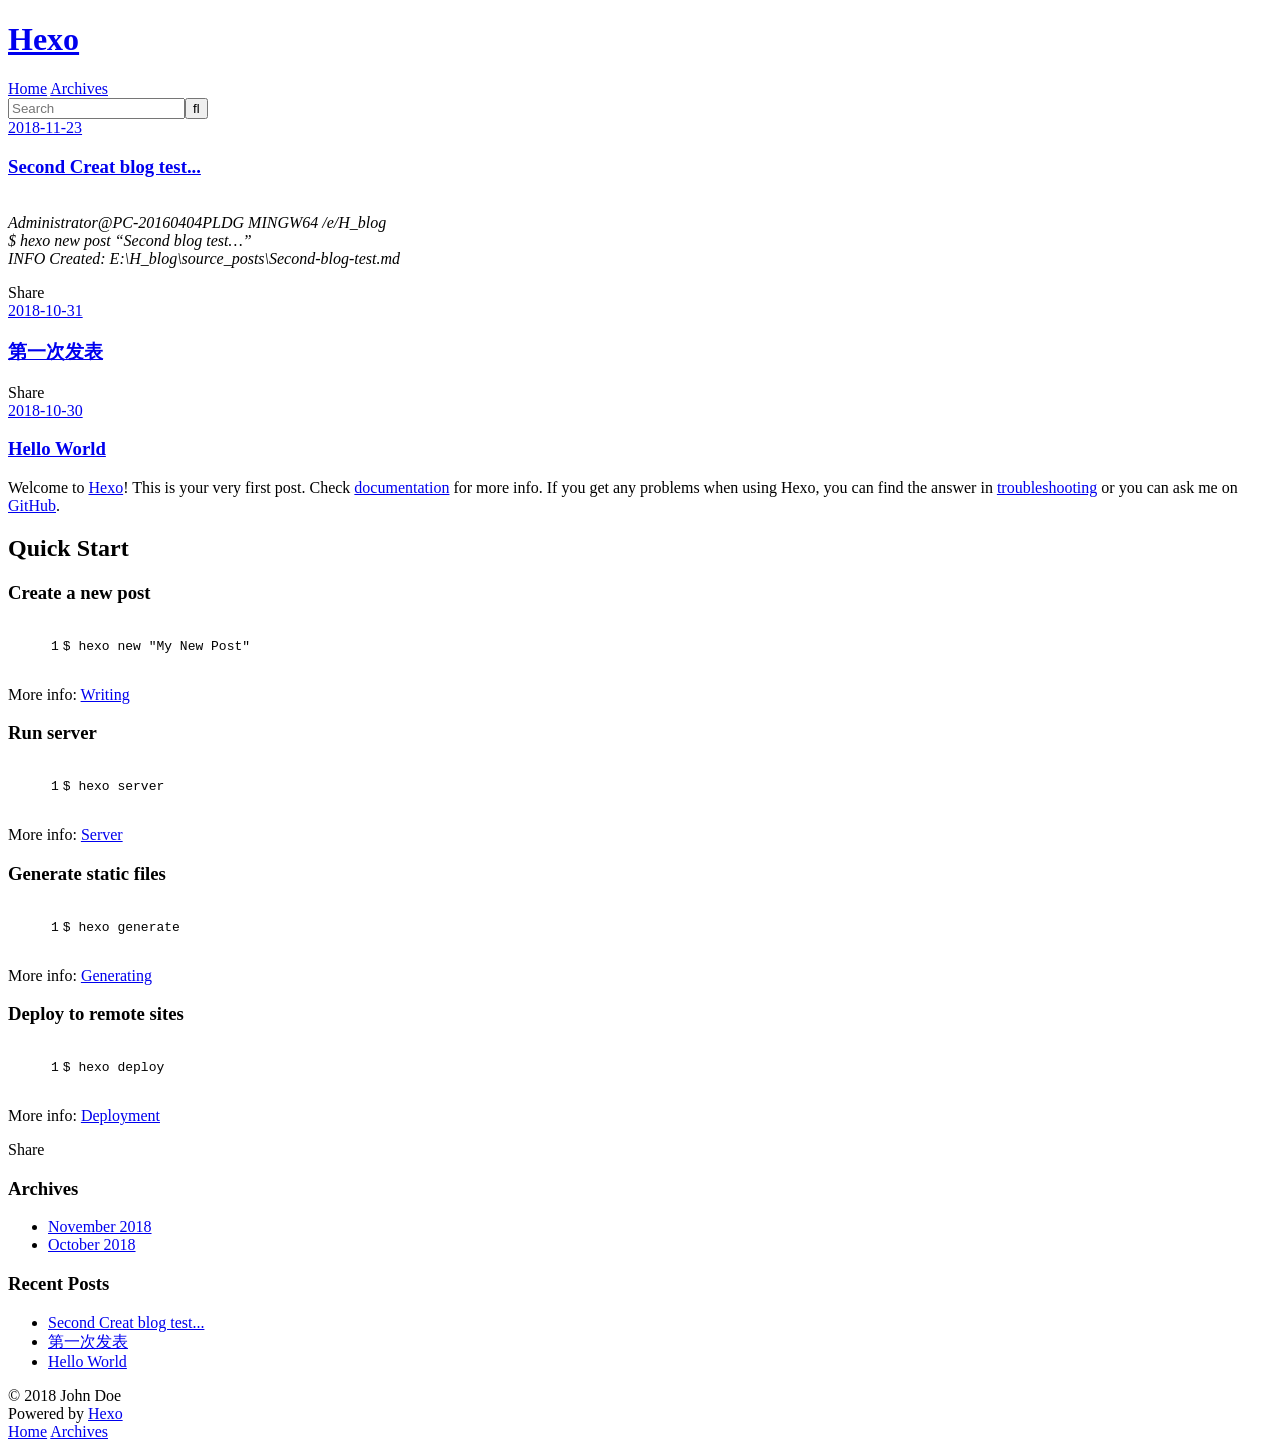
==== index.html @ 6c9b2667 "Site updated: 2018-11-23 15:15:19" ====
<!DOCTYPE html>
<html>
<head><meta name="generator" content="Hexo 3.8.0">
  <meta charset="utf-8">
  

  
  <title>Hexo</title>
  <meta name="viewport" content="width=device-width, initial-scale=1, maximum-scale=1">
  <meta property="og:type" content="website">
<meta property="og:title" content="Hexo">
<meta property="og:url" content="http://yoursite.com/index.html">
<meta property="og:site_name" content="Hexo">
<meta property="og:locale" content="default">
<meta name="twitter:card" content="summary">
<meta name="twitter:title" content="Hexo">
  
    <link rel="alternate" href="/atom.xml" title="Hexo" type="application/atom+xml">
  
  
    <link rel="icon" href="/favicon.png">
  
  
    <link href="//fonts.googleapis.com/css?family=Source+Code+Pro" rel="stylesheet" type="text/css">
  
  <link rel="stylesheet" href="/css/style.css">
</head>
</html>
<body>
  <div id="container">
    <div id="wrap">
      <header id="header">
  <div id="banner"></div>
  <div id="header-outer" class="outer">
    <div id="header-title" class="inner">
      <h1 id="logo-wrap">
        <a href="/" id="logo">Hexo</a>
      </h1>
      
    </div>
    <div id="header-inner" class="inner">
      <nav id="main-nav">
        <a id="main-nav-toggle" class="nav-icon"></a>
        
          <a class="main-nav-link" href="/">Home</a>
        
          <a class="main-nav-link" href="/archives">Archives</a>
        
      </nav>
      <nav id="sub-nav">
        
          <a id="nav-rss-link" class="nav-icon" href="/atom.xml" title="RSS Feed"></a>
        
        <a id="nav-search-btn" class="nav-icon" title="Search"></a>
      </nav>
      <div id="search-form-wrap">
        <form action="//google.com/search" method="get" accept-charset="UTF-8" class="search-form"><input type="search" name="q" class="search-form-input" placeholder="Search"><button type="submit" class="search-form-submit">&#xF002;</button><input type="hidden" name="sitesearch" value="http://yoursite.com"></form>
      </div>
    </div>
  </div>
</header>
      <div class="outer">
        <section id="main">
  
    <article id="post-Second-blog-test" class="article article-type-post" itemscope="" itemprop="blogPost">
  <div class="article-meta">
    <a href="/2018/11/23/Second-blog-test/" class="article-date">
  <time datetime="2018-11-23T06:58:13.000Z" itemprop="datePublished">2018-11-23</time>
</a>
    
  </div>
  <div class="article-inner">
    
    
      <header class="article-header">
        
  
    <h1 itemprop="name">
      <a class="article-title" href="/2018/11/23/Second-blog-test/">Second Creat blog test...</a>
    </h1>
  

      </header>
    
    <div class="article-entry" itemprop="articleBody">
      
        <p><em><br>Administrator@PC-20160404PLDG MINGW64 /e/H_blog<br>$ hexo new post “Second blog test…”<br>INFO  Created: E:\H_blog\source_posts\Second-blog-test.md
</em></p>

      
    </div>
    <footer class="article-footer">
      <a data-url="http://yoursite.com/2018/11/23/Second-blog-test/" data-id="cjotoxxro00002kq3stjmo9bg" class="article-share-link">Share</a>
      
      
    </footer>
  </div>
  
</article>


  
    <article id="post-第一次发表" class="article article-type-post" itemscope="" itemprop="blogPost">
  <div class="article-meta">
    <a href="/2018/10/31/第一次发表/" class="article-date">
  <time datetime="2018-10-31T01:39:50.000Z" itemprop="datePublished">2018-10-31</time>
</a>
    
  </div>
  <div class="article-inner">
    
    
      <header class="article-header">
        
  
    <h1 itemprop="name">
      <a class="article-title" href="/2018/10/31/第一次发表/">第一次发表</a>
    </h1>
  

      </header>
    
    <div class="article-entry" itemprop="articleBody">
      
        
      
    </div>
    <footer class="article-footer">
      <a data-url="http://yoursite.com/2018/10/31/第一次发表/" data-id="cjotoxxsa00022kq3jmn174yc" class="article-share-link">Share</a>
      
      
    </footer>
  </div>
  
</article>


  
    <article id="post-hello-world" class="article article-type-post" itemscope="" itemprop="blogPost">
  <div class="article-meta">
    <a href="/2018/10/30/hello-world/" class="article-date">
  <time datetime="2018-10-30T05:15:51.154Z" itemprop="datePublished">2018-10-30</time>
</a>
    
  </div>
  <div class="article-inner">
    
    
      <header class="article-header">
        
  
    <h1 itemprop="name">
      <a class="article-title" href="/2018/10/30/hello-world/">Hello World</a>
    </h1>
  

      </header>
    
    <div class="article-entry" itemprop="articleBody">
      
        <p>Welcome to <a href="https://hexo.io/" target="_blank" rel="noopener">Hexo</a>! This is your very first post. Check <a href="https://hexo.io/docs/" target="_blank" rel="noopener">documentation</a> for more info. If you get any problems when using Hexo, you can find the answer in <a href="https://hexo.io/docs/troubleshooting.html" target="_blank" rel="noopener">troubleshooting</a> or you can ask me on <a href="https://github.com/hexojs/hexo/issues" target="_blank" rel="noopener">GitHub</a>.</p>
<h2 id="Quick-Start"><a href="#Quick-Start" class="headerlink" title="Quick Start"></a>Quick Start</h2><h3 id="Create-a-new-post"><a href="#Create-a-new-post" class="headerlink" title="Create a new post"></a>Create a new post</h3><figure class="highlight bash"><table><tr><td class="gutter"><pre><span class="line">1</span><br></pre></td><td class="code"><pre><span class="line">$ hexo new <span class="string">"My New Post"</span></span><br></pre></td></tr></table></figure>
<p>More info: <a href="https://hexo.io/docs/writing.html" target="_blank" rel="noopener">Writing</a></p>
<h3 id="Run-server"><a href="#Run-server" class="headerlink" title="Run server"></a>Run server</h3><figure class="highlight bash"><table><tr><td class="gutter"><pre><span class="line">1</span><br></pre></td><td class="code"><pre><span class="line">$ hexo server</span><br></pre></td></tr></table></figure>
<p>More info: <a href="https://hexo.io/docs/server.html" target="_blank" rel="noopener">Server</a></p>
<h3 id="Generate-static-files"><a href="#Generate-static-files" class="headerlink" title="Generate static files"></a>Generate static files</h3><figure class="highlight bash"><table><tr><td class="gutter"><pre><span class="line">1</span><br></pre></td><td class="code"><pre><span class="line">$ hexo generate</span><br></pre></td></tr></table></figure>
<p>More info: <a href="https://hexo.io/docs/generating.html" target="_blank" rel="noopener">Generating</a></p>
<h3 id="Deploy-to-remote-sites"><a href="#Deploy-to-remote-sites" class="headerlink" title="Deploy to remote sites"></a>Deploy to remote sites</h3><figure class="highlight bash"><table><tr><td class="gutter"><pre><span class="line">1</span><br></pre></td><td class="code"><pre><span class="line">$ hexo deploy</span><br></pre></td></tr></table></figure>
<p>More info: <a href="https://hexo.io/docs/deployment.html" target="_blank" rel="noopener">Deployment</a></p>

      
    </div>
    <footer class="article-footer">
      <a data-url="http://yoursite.com/2018/10/30/hello-world/" data-id="cjotoxxs300012kq3l5m2m7n5" class="article-share-link">Share</a>
      
      
    </footer>
  </div>
  
</article>


  


</section>
        
          <aside id="sidebar">
  
    

  
    

  
    
  
    
  <div class="widget-wrap">
    <h3 class="widget-title">Archives</h3>
    <div class="widget">
      <ul class="archive-list"><li class="archive-list-item"><a class="archive-list-link" href="/archives/2018/11/">November 2018</a></li><li class="archive-list-item"><a class="archive-list-link" href="/archives/2018/10/">October 2018</a></li></ul>
    </div>
  </div>


  
    
  <div class="widget-wrap">
    <h3 class="widget-title">Recent Posts</h3>
    <div class="widget">
      <ul>
        
          <li>
            <a href="/2018/11/23/Second-blog-test/">Second Creat blog test...</a>
          </li>
        
          <li>
            <a href="/2018/10/31/第一次发表/">第一次发表</a>
          </li>
        
          <li>
            <a href="/2018/10/30/hello-world/">Hello World</a>
          </li>
        
      </ul>
    </div>
  </div>

  
</aside>
        
      </div>
      <footer id="footer">
  
  <div class="outer">
    <div id="footer-info" class="inner">
      &copy; 2018 John Doe<br>
      Powered by <a href="http://hexo.io/" target="_blank">Hexo</a>
    </div>
  </div>
</footer>
    </div>
    <nav id="mobile-nav">
  
    <a href="/" class="mobile-nav-link">Home</a>
  
    <a href="/archives" class="mobile-nav-link">Archives</a>
  
</nav>
    

<script src="//ajax.googleapis.com/ajax/libs/jquery/2.0.3/jquery.min.js"></script>


  <link rel="stylesheet" href="/fancybox/jquery.fancybox.css">
  <script src="/fancybox/jquery.fancybox.pack.js"></script>


<script src="/js/script.js"></script>



  </div>
</body>
</html>
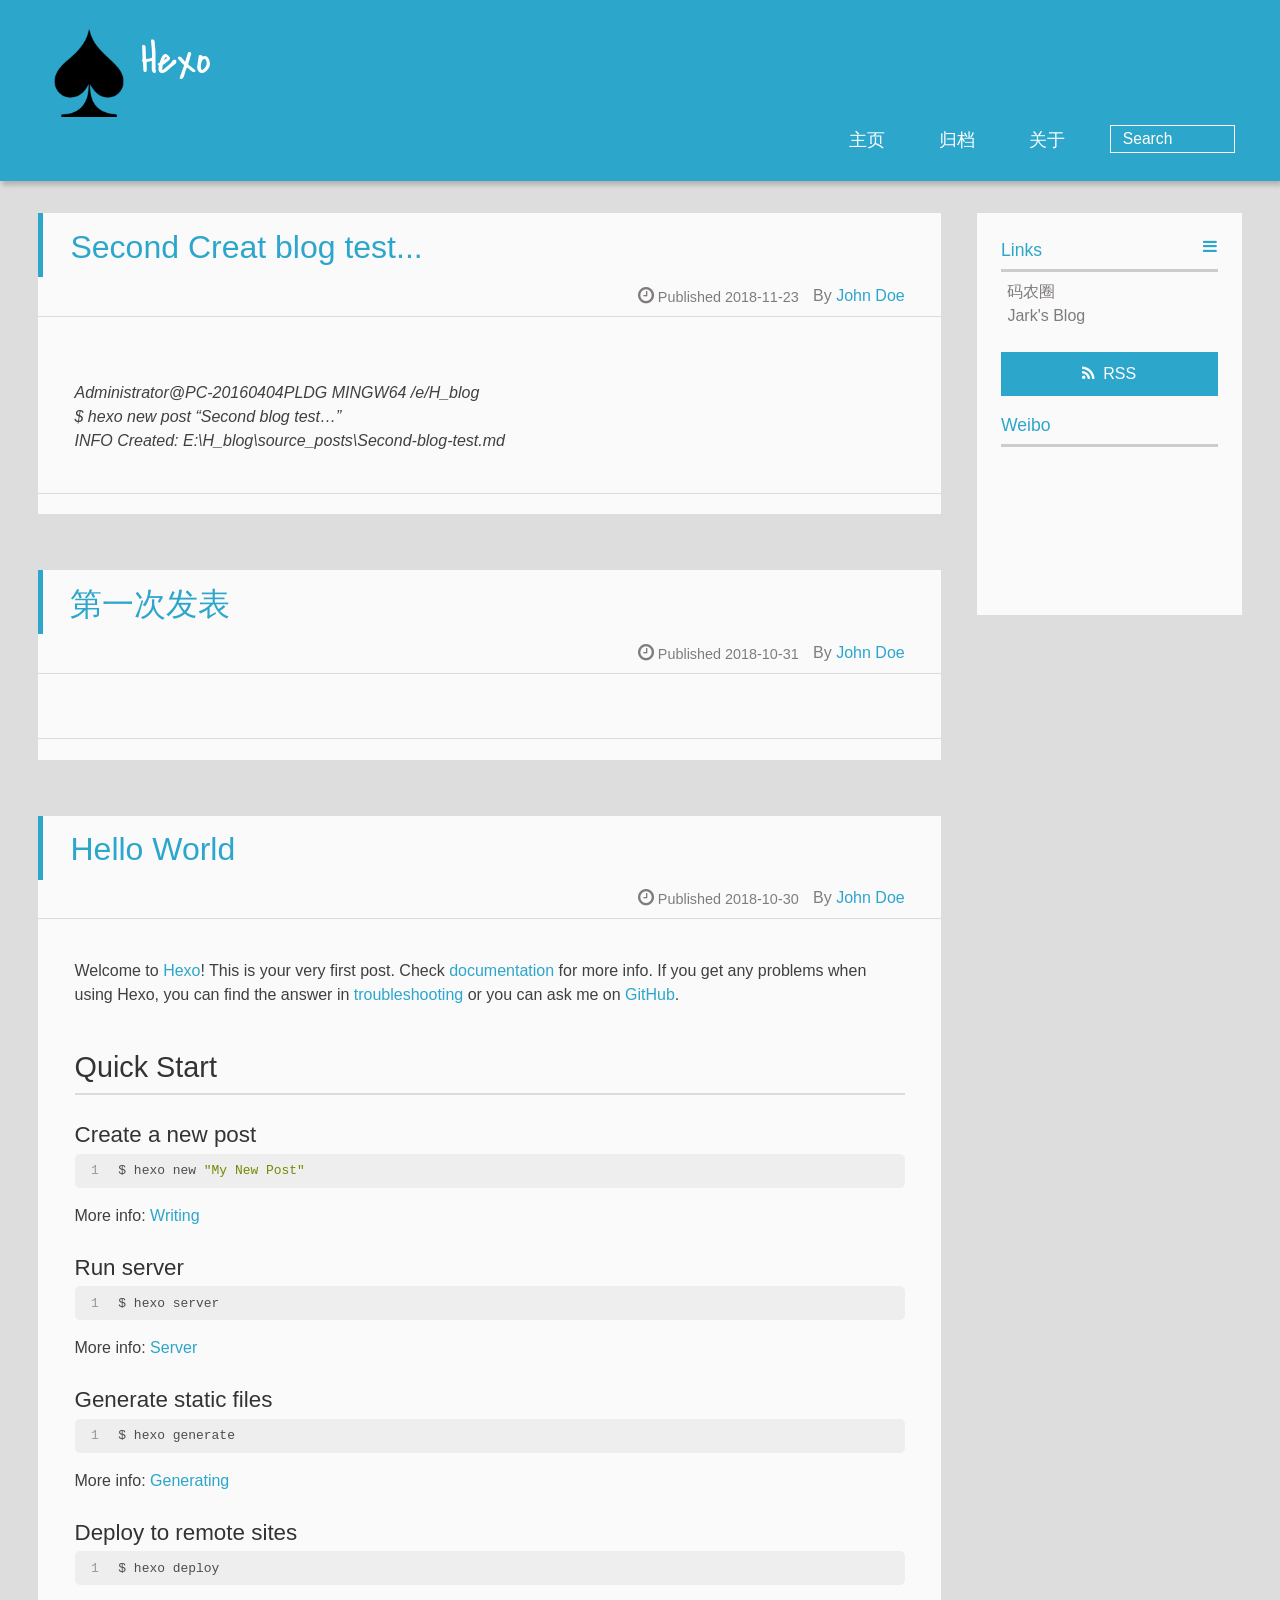
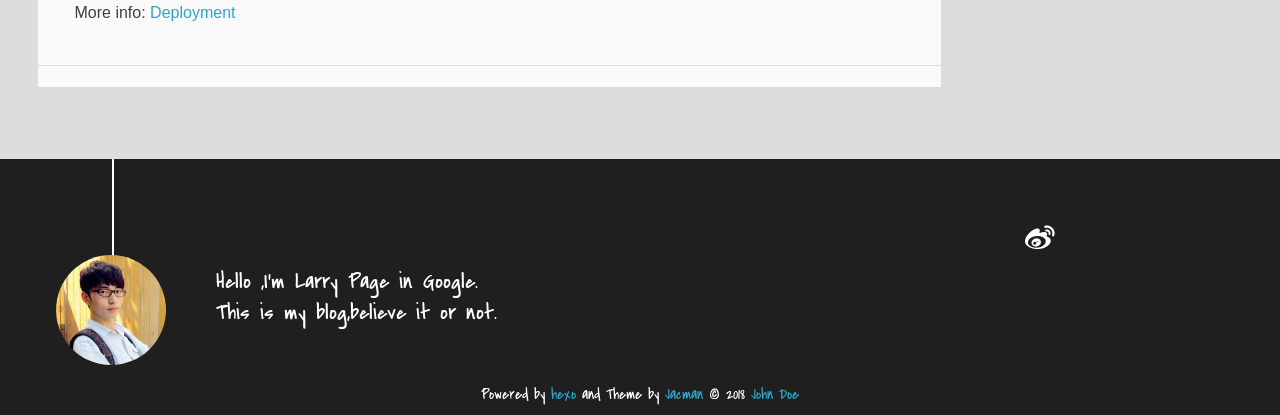
==== commit 6275390f: "Site updated: 2018-11-23 16:14:41" ====
--- a/index.html
+++ b/index.html
@@ -1,163 +1,197 @@
-<!DOCTYPE html>
+
+ <!DOCTYPE HTML>
 <html>
 <head><meta name="generator" content="Hexo 3.8.0">
-  <meta charset="utf-8">
-  
-
-  
-  <title>Hexo</title>
-  <meta name="viewport" content="width=device-width, initial-scale=1, maximum-scale=1">
-  <meta property="og:type" content="website">
+  <meta charset="UTF-8">
+  
+    <title>Hexo</title>
+    <meta name="viewport" content="width=device-width, initial-scale=1,user-scalable=no">
+    
+    <meta name="author" content="John Doe">
+    
+
+    
+    <meta property="og:type" content="website">
 <meta property="og:title" content="Hexo">
 <meta property="og:url" content="http://yoursite.com/index.html">
 <meta property="og:site_name" content="Hexo">
 <meta property="og:locale" content="default">
 <meta name="twitter:card" content="summary">
 <meta name="twitter:title" content="Hexo">
-  
-    <link rel="alternate" href="/atom.xml" title="Hexo" type="application/atom+xml">
-  
-  
-    <link rel="icon" href="/favicon.png">
-  
-  
-    <link href="//fonts.googleapis.com/css?family=Source+Code+Pro" rel="stylesheet" type="text/css">
-  
-  <link rel="stylesheet" href="/css/style.css">
+
+    
+    <link rel="alternative" href="/atom.xml" title="Hexo" type="application/atom+xml">
+    
+    
+    <link rel="icon" href="/img/favicon.ico">
+    
+    
+    <link rel="apple-touch-icon" href="/img/jacman.jpg">
+    <link rel="apple-touch-icon-precomposed" href="/img/jacman.jpg">
+    
+    <link rel="stylesheet" href="/css/style.css">
 </head>
 </html>
-<body>
-  <div id="container">
-    <div id="wrap">
-      <header id="header">
-  <div id="banner"></div>
-  <div id="header-outer" class="outer">
-    <div id="header-title" class="inner">
-      <h1 id="logo-wrap">
-        <a href="/" id="logo">Hexo</a>
-      </h1>
+  <body>
+    <header>
       
-    </div>
-    <div id="header-inner" class="inner">
-      <nav id="main-nav">
-        <a id="main-nav-toggle" class="nav-icon"></a>
-        
-          <a class="main-nav-link" href="/">Home</a>
-        
-          <a class="main-nav-link" href="/archives">Archives</a>
-        
-      </nav>
-      <nav id="sub-nav">
-        
-          <a id="nav-rss-link" class="nav-icon" href="/atom.xml" title="RSS Feed"></a>
-        
-        <a id="nav-search-btn" class="nav-icon" title="Search"></a>
-      </nav>
-      <div id="search-form-wrap">
-        <form action="//google.com/search" method="get" accept-charset="UTF-8" class="search-form"><input type="search" name="q" class="search-form-input" placeholder="Search"><button type="submit" class="search-form-submit">&#xF002;</button><input type="hidden" name="sitesearch" value="http://yoursite.com"></form>
-      </div>
-    </div>
-  </div>
+<div>
+		
+			<div id="imglogo">
+				<a href="/"><img src="/img/logo.png" alt="Hexo" title="Hexo"></a>
+			</div>
+			
+			<div id="textlogo">
+				<h1 class="site-name"><a href="/" title="Hexo">Hexo</a></h1>
+				<h2 class="blog-motto"></h2>
+			</div>
+			<div class="navbar"><a class="navbutton navmobile" href="#" title="Menu">
+			</a></div>
+			<nav class="animated">
+				<ul>
+					<ul>
+					 
+						<li><a href="/">主页</a></li>
+					
+						<li><a href="/archives">归档</a></li>
+					
+						<li><a href="/about">关于</a></li>
+					
+					<li>
+ 					
+					<form class="search" action="//google.com/search" method="get" accept-charset="utf-8">
+						<label>Search</label>
+						<input type="search" id="search" name="q" autocomplete="off" maxlength="20" placeholder="Search">
+						<input type="hidden" name="q" value="site:yoursite.com">
+					</form>
+					
+					</li>
+				</ul>
+			</ul></nav>			
+</div>
+    </header>
+    <div id="container">
+      <div id="main">
+
+   
+    
+    <article class="post-expand post" itemprop="articleBody"> 
+        <header class="article-info clearfix">
+  <h1 itemprop="name">
+    
+      <a href="/2018/11/23/Second-blog-test/" title="Second Creat blog test..." itemprop="url">Second Creat blog test...</a>
+  </h1>
+  <p class="article-author">By
+       
+		<a href="/about" title="John Doe" target="_blank" itemprop="author">John Doe</a>
+		
+  </p><p class="article-time">
+    <time datetime="2018-11-23T06:58:13.000Z" itemprop="datePublished"> Published 2018-11-23</time>
+    
+  </p>
 </header>
-      <div class="outer">
-        <section id="main">
-  
-    <article id="post-Second-blog-test" class="article article-type-post" itemscope="" itemprop="blogPost">
-  <div class="article-meta">
-    <a href="/2018/11/23/Second-blog-test/" class="article-date">
-  <time datetime="2018-11-23T06:58:13.000Z" itemprop="datePublished">2018-11-23</time>
-</a>
-    
-  </div>
-  <div class="article-inner">
-    
-    
-      <header class="article-header">
-        
-  
-    <h1 itemprop="name">
-      <a class="article-title" href="/2018/11/23/Second-blog-test/">Second Creat blog test...</a>
-    </h1>
-  
-
-      </header>
-    
-    <div class="article-entry" itemprop="articleBody">
-      
+    <div class="article-content">
+        
         <p><em><br>Administrator@PC-20160404PLDG MINGW64 /e/H_blog<br>$ hexo new post “Second blog test…”<br>INFO  Created: E:\H_blog\source_posts\Second-blog-test.md
 </em></p>
 
-      
+        
+        
+        <p class="article-more-link">
+          
+       </p>
     </div>
-    <footer class="article-footer">
-      <a data-url="http://yoursite.com/2018/11/23/Second-blog-test/" data-id="cjotoxxro00002kq3stjmo9bg" class="article-share-link">Share</a>
-      
-      
-    </footer>
-  </div>
-  
-</article>
-
-
-  
-    <article id="post-第一次发表" class="article article-type-post" itemscope="" itemprop="blogPost">
-  <div class="article-meta">
-    <a href="/2018/10/31/第一次发表/" class="article-date">
-  <time datetime="2018-10-31T01:39:50.000Z" itemprop="datePublished">2018-10-31</time>
-</a>
-    
-  </div>
-  <div class="article-inner">
-    
-    
-      <header class="article-header">
-        
-  
-    <h1 itemprop="name">
-      <a class="article-title" href="/2018/10/31/第一次发表/">第一次发表</a>
-    </h1>
-  
-
-      </header>
-    
-    <div class="article-entry" itemprop="articleBody">
-      
-        
-      
+    <footer class="article-footer clearfix">
+<div class="article-catetags">
+
+
+</div>
+
+
+
+
+<div class="comments-count">
+	
+</div>
+
+</footer>
+
+
+    </article>
+
+
+
+
+
+
+   
+    
+    <article class="post-expand post" itemprop="articleBody"> 
+        <header class="article-info clearfix">
+  <h1 itemprop="name">
+    
+      <a href="/2018/10/31/第一次发表/" title="第一次发表" itemprop="url">第一次发表</a>
+  </h1>
+  <p class="article-author">By
+       
+		<a href="/about" title="John Doe" target="_blank" itemprop="author">John Doe</a>
+		
+  </p><p class="article-time">
+    <time datetime="2018-10-31T01:39:50.000Z" itemprop="datePublished"> Published 2018-10-31</time>
+    
+  </p>
+</header>
+    <div class="article-content">
+        
+        
+        
+        
+        <p class="article-more-link">
+          
+       </p>
     </div>
-    <footer class="article-footer">
-      <a data-url="http://yoursite.com/2018/10/31/第一次发表/" data-id="cjotoxxsa00022kq3jmn174yc" class="article-share-link">Share</a>
-      
-      
-    </footer>
-  </div>
-  
-</article>
-
-
-  
-    <article id="post-hello-world" class="article article-type-post" itemscope="" itemprop="blogPost">
-  <div class="article-meta">
-    <a href="/2018/10/30/hello-world/" class="article-date">
-  <time datetime="2018-10-30T05:15:51.154Z" itemprop="datePublished">2018-10-30</time>
-</a>
-    
-  </div>
-  <div class="article-inner">
-    
-    
-      <header class="article-header">
-        
-  
-    <h1 itemprop="name">
-      <a class="article-title" href="/2018/10/30/hello-world/">Hello World</a>
-    </h1>
-  
-
-      </header>
-    
-    <div class="article-entry" itemprop="articleBody">
-      
+    <footer class="article-footer clearfix">
+<div class="article-catetags">
+
+
+</div>
+
+
+
+
+<div class="comments-count">
+	
+</div>
+
+</footer>
+
+
+    </article>
+
+
+
+
+
+
+   
+    
+    <article class="post-expand post" itemprop="articleBody"> 
+        <header class="article-info clearfix">
+  <h1 itemprop="name">
+    
+      <a href="/2018/10/30/hello-world/" title="Hello World" itemprop="url">Hello World</a>
+  </h1>
+  <p class="article-author">By
+       
+		<a href="/about" title="John Doe" target="_blank" itemprop="author">John Doe</a>
+		
+  </p><p class="article-time">
+    <time datetime="2018-10-30T05:15:51.154Z" itemprop="datePublished"> Published 2018-10-30</time>
+    
+  </p>
+</header>
+    <div class="article-content">
+        
         <p>Welcome to <a href="https://hexo.io/" target="_blank" rel="noopener">Hexo</a>! This is your very first post. Check <a href="https://hexo.io/docs/" target="_blank" rel="noopener">documentation</a> for more info. If you get any problems when using Hexo, you can find the answer in <a href="https://hexo.io/docs/troubleshooting.html" target="_blank" rel="noopener">troubleshooting</a> or you can ask me on <a href="https://github.com/hexojs/hexo/issues" target="_blank" rel="noopener">GitHub</a>.</p>
 <h2 id="Quick-Start"><a href="#Quick-Start" class="headerlink" title="Quick Start"></a>Quick Start</h2><h3 id="Create-a-new-post"><a href="#Create-a-new-post" class="headerlink" title="Create a new post"></a>Create a new post</h3><figure class="highlight bash"><table><tr><td class="gutter"><pre><span class="line">1</span><br></pre></td><td class="code"><pre><span class="line">$ hexo new <span class="string">"My New Post"</span></span><br></pre></td></tr></table></figure>
 <p>More info: <a href="https://hexo.io/docs/writing.html" target="_blank" rel="noopener">Writing</a></p>
@@ -168,99 +202,244 @@
 <h3 id="Deploy-to-remote-sites"><a href="#Deploy-to-remote-sites" class="headerlink" title="Deploy to remote sites"></a>Deploy to remote sites</h3><figure class="highlight bash"><table><tr><td class="gutter"><pre><span class="line">1</span><br></pre></td><td class="code"><pre><span class="line">$ hexo deploy</span><br></pre></td></tr></table></figure>
 <p>More info: <a href="https://hexo.io/docs/deployment.html" target="_blank" rel="noopener">Deployment</a></p>
 
-      
+        
+        
+        <p class="article-more-link">
+          
+       </p>
     </div>
-    <footer class="article-footer">
-      <a data-url="http://yoursite.com/2018/10/30/hello-world/" data-id="cjotoxxs300012kq3l5m2m7n5" class="article-share-link">Share</a>
-      
-      
-    </footer>
-  </div>
-  
-</article>
-
-
-  
-
-
-</section>
-        
-          <aside id="sidebar">
-  
-    
-
-  
-    
-
-  
-    
-  
-    
-  <div class="widget-wrap">
-    <h3 class="widget-title">Archives</h3>
-    <div class="widget">
-      <ul class="archive-list"><li class="archive-list-item"><a class="archive-list-link" href="/archives/2018/11/">November 2018</a></li><li class="archive-list-item"><a class="archive-list-link" href="/archives/2018/10/">October 2018</a></li></ul>
+    <footer class="article-footer clearfix">
+<div class="article-catetags">
+
+
+</div>
+
+
+
+
+<div class="comments-count">
+	
+</div>
+
+</footer>
+
+
+    </article>
+
+
+
+
+
+
+
+</div>
+      <div class="openaside"><a class="navbutton" href="#" title="Show Sidebar"></a></div>
+
+<div id="asidepart">
+<div class="closeaside"><a class="closebutton" href="#" title="Hide Sidebar"></a></div>
+<aside class="clearfix">
+
+  
+
+
+  
+
+  
+
+  <div class="linkslist">
+  <p class="asidetitle">Links</p>
+    <ul>
+        
+          <li>
+            
+            	<a href="https://coderq.com" target="_blank" title="一个面向程序员交流分享的新一代社区">码农圈</a>
+            
+          </li>
+        
+          <li>
+            
+            	<a href="http://wuchong.me" target="_blank" title="Jark&#39;s Blog">Jark&#39;s Blog</a>
+            
+          </li>
+        
+    </ul>
+</div>
+
+  
+
+
+  <div class="rsspart">
+	<a href="/atom.xml" target="_blank" title="rss">RSS</a>
+</div>
+
+  <div class="weiboshow">
+  <p class="asidetitle">Weibo</p>
+    <iframe width="100%" height="119" class="share_self" frameborder="0" scrolling="no" src="http://widget.weibo.com/weiboshow/index.php?language=&width=0&height=119&fansRow=2&ptype=1&speed=0&skin=9&isTitle=1&noborder=1&isWeibo=0&isFans=0&uid=&verifier=b3593ceb&dpc=1"></iframe>
+</div>
+
+
+</aside>
+</div>
     </div>
-  </div>
-
-
-  
-    
-  <div class="widget-wrap">
-    <h3 class="widget-title">Recent Posts</h3>
-    <div class="widget">
-      <ul>
-        
-          <li>
-            <a href="/2018/11/23/Second-blog-test/">Second Creat blog test...</a>
-          </li>
-        
-          <li>
-            <a href="/2018/10/31/第一次发表/">第一次发表</a>
-          </li>
-        
-          <li>
-            <a href="/2018/10/30/hello-world/">Hello World</a>
-          </li>
-        
-      </ul>
-    </div>
-  </div>
-
-  
-</aside>
-        
-      </div>
-      <footer id="footer">
-  
-  <div class="outer">
-    <div id="footer-info" class="inner">
-      &copy; 2018 John Doe<br>
-      Powered by <a href="http://hexo.io/" target="_blank">Hexo</a>
-    </div>
-  </div>
+    <footer><div id="footer">
+	
+	<div class="line">
+		<span></span>
+		<div class="author"></div>
+	</div>
+	
+	
+	<section class="info">
+		<p> Hello ,I&#39;m Larry Page in Google. <br>
+			This is my blog,believe it or not.</p>
+	</section>
+	 
+	<div class="social-font">
+		
+		<a href="http://weibo.com/2176287895" target="_blank" class="icon-weibo" title="微博"></a>
+		
+		
+		
+		
+		
+		
+		
+		
+		
+		
+	</div>
+			
+		
+
+		<p class="copyright">
+		Powered by <a href="http://hexo.io" target="_blank" title="hexo">hexo</a> and Theme by <a href="https://github.com/wuchong/jacman" target="_blank" title="Jacman">Jacman</a> © 2018 
+		
+		<a href="/about" target="_blank" title="John Doe">John Doe</a>
+		
+		
+		</p>
+</div>
 </footer>
-    </div>
-    <nav id="mobile-nav">
-  
-    <a href="/" class="mobile-nav-link">Home</a>
-  
-    <a href="/archives" class="mobile-nav-link">Archives</a>
-  
-</nav>
-    
-
-<script src="//ajax.googleapis.com/ajax/libs/jquery/2.0.3/jquery.min.js"></script>
-
-
-  <link rel="stylesheet" href="/fancybox/jquery.fancybox.css">
-  <script src="/fancybox/jquery.fancybox.pack.js"></script>
-
-
-<script src="/js/script.js"></script>
-
-
-
-  </div>
-</body>
-</html>+    <script src="/js/jquery-2.0.3.min.js"></script>
+<script src="/js/jquery.imagesloaded.min.js"></script>
+<script src="/js/gallery.js"></script>
+<script src="/js/jquery.qrcode-0.12.0.min.js"></script>
+
+<script type="text/javascript">
+$(document).ready(function(){ 
+  $('.navbar').click(function(){
+    $('header nav').toggleClass('shownav');
+  });
+  var myWidth = 0;
+  function getSize(){
+    if( typeof( window.innerWidth ) == 'number' ) {
+      myWidth = window.innerWidth;
+    } else if( document.documentElement && document.documentElement.clientWidth) {
+      myWidth = document.documentElement.clientWidth;
+    };
+  };
+  var m = $('#main'),
+      a = $('#asidepart'),
+      c = $('.closeaside'),
+      o = $('.openaside');
+  c.click(function(){
+    a.addClass('fadeOut').css('display', 'none');
+    o.css('display', 'block').addClass('fadeIn');
+    m.addClass('moveMain');
+  });
+  o.click(function(){
+    o.css('display', 'none').removeClass('beforeFadeIn');
+    a.css('display', 'block').removeClass('fadeOut').addClass('fadeIn');      
+    m.removeClass('moveMain');
+  });
+  $(window).scroll(function(){
+    o.css("top",Math.max(80,260-$(this).scrollTop()));
+  });
+  
+  $(window).resize(function(){
+    getSize(); 
+    if (myWidth >= 1024) {
+      $('header nav').removeClass('shownav');
+    }else{
+      m.removeClass('moveMain');
+      a.css('display', 'block').removeClass('fadeOut');
+      o.css('display', 'none');
+        
+    }
+  });
+});
+</script>
+
+
+
+
+
+
+
+
+
+
+
+
+<link rel="stylesheet" href="/fancybox/jquery.fancybox.css" media="screen" type="text/css">
+<script src="/fancybox/jquery.fancybox.pack.js"></script>
+<script type="text/javascript">
+$(document).ready(function(){ 
+  $('.article-content').each(function(i){
+    $(this).find('img').each(function(){
+      if ($(this).parent().hasClass('fancybox')) return;
+      var alt = this.alt;
+      if (alt) $(this).after('<span class="caption">' + alt + '</span>');
+      $(this).wrap('<a href="' + this.src + '" title="' + alt + '" class="fancybox"></a>');
+    });
+    $(this).find('.fancybox').each(function(){
+      $(this).attr('rel', 'article' + i);
+    });
+  });
+  if($.fancybox){
+    $('.fancybox').fancybox();
+  }
+}); 
+</script>
+
+
+
+<!-- Analytics Begin -->
+
+
+
+<script>
+var _hmt = _hmt || [];
+(function() {
+  var hm = document.createElement("script");
+  hm.src = "//hm.baidu.com/hm.js?e6d1f421bbc9962127a50488f9ed37d1";
+  var s = document.getElementsByTagName("script")[0]; 
+  s.parentNode.insertBefore(hm, s);
+})();
+</script>
+
+
+
+<!-- Analytics End -->
+
+<!-- Totop Begin -->
+
+	<div id="totop">
+	<a title="Back to Top"><img src="/img/scrollup.png"></a>
+	</div>
+	<script src="/js/totop.js"></script>
+
+<!-- Totop End -->
+
+<!-- MathJax Begin -->
+<!-- mathjax config similar to math.stackexchange -->
+
+
+<!-- MathJax End -->
+
+<!-- Tiny_search Begin -->
+
+<!-- Tiny_search End -->
+
+  </body>
+ </html>
--- a/css/style.css
+++ b/css/style.css
@@ -0,0 +1,9 @@
+html,body,div,span,applet,object,iframe,h1,h2,h3,h4,h5,h6,p,blockquote,pre,a,abbr,acronym,address,big,cite,code,del,dfn,em,img,ins,kbd,q,s,samp,small,strike,strong,sub,sup,tt,var,dl,dt,dd,ol,ul,li,fieldset,form,label,legend,table,caption,tbody,tfoot,thead,tr,th,td{margin:0;padding:0;border:0;outline:0;font-weight:inherit;font-style:inherit;font-family:inherit;font-size:100%;vertical-align:baseline}body{line-height:1;color:#000;background:#fff}ol,ul{list-style:none}table{border-collapse:separate;border-spacing:0;vertical-align:middle}caption,th,td{text-align:left;font-weight:normal;vertical-align:middle}a img{border:none}/* custom Font*/
+@font-face{font-family:"covered_by_your_graceregular";font-weight:normal;font-style:normal;src:url("../font/coveredbyyourgrace-webfont.eot");src:url("../font/coveredbyyourgrace-webfont.eot?#iefix") format('embedded-opentype'),url("../font/coveredbyyourgrace-webfont.svg#covered_by_your_graceregular") format('svg'),url("../font/coveredbyyourgrace-webfont.woff") format('woff'),url("../font/coveredbyyourgrace-webfont.ttf") format('truetype')}/* icon Font */
+@font-face{font-family:"FontAwesome";font-style:normal;font-weight:normal;src:url("../font/fontawesome-webfont.eot?v=#4.0.3");src:url("../font/fontawesome-webfont.eot?#iefix&v=#4.0.3") format("embedded-opentype"),url("../font/fontawesome-webfont.woff?v=#4.0.3") format("woff"),url("../font/fontawesome-webfont.ttf?v=#4.0.3") format("truetype"),url("../font/fontawesome-webfont.svg#fontawesomeregular?v=#4.0.3") format("svg")}@font-face{font-family:"fontdiao";font-weight:normal;font-style:normal;src:url("../font/fontdiao.eot");src:url("../font/fontdiao.eot?#iefix") format('embedded-opentype'),url("../font/fontdiao.svg#fontdiao") format('svg'),url("../font/fontdiao.woff") format('woff'),url("../font/fontdiao.ttf") format('truetype')}/* Public style */
+*{-webkit-margin-before:0;-webkit-margin-after:0}body{background:#ddd;font-family:"Helvetica Neue","Helvetica","Microsoft YaHei","WenQuanYi Micro Hei",Arial,sans-serif;font-size:100%;color:#817c7c;line-height:1.5;min-height:100vh;display:-webkit-flex;display:-webkit-box;display:-moz-box;display:-webkit-flex;display:-ms-flexbox;display:box;display:flex;-webkit-flex-direction:column;-webkit-box-orient:vertical;-moz-box-orient:vertical;-o-box-orient:vertical;-webkit-flex-direction:column;-ms-flex-direction:column;flex-direction:column}iframe{margin-top:10px}small{font-size:80%}sub,sup{font-size:75%;line-height:0;position:relative;vertical-align:baseline}sup{top:-.5em;padding-left:.3em}sub{bottom:-.25em}a{text-decoration:none;color:#817c7c;}a:hover,a:focus{outline:0;text-decoration:none;-webkit-transition:color 0.25s, background 0.5s;-moz-transition:color 0.25s, background 0.5s;-o-transition:color 0.25s, background 0.5s;-ms-transition:color 0.25s, background 0.5s;transition:color 0.25s, background 0.5s}a:hover:before{-webkit-transition:color 0.25s, background 0.5s;-moz-transition:color 0.25s, background 0.5s;-o-transition:color 0.25s, background 0.5s;-ms-transition:color 0.25s, background 0.5s;transition:color 0.25s, background 0.5s}input:focus{outline:none}input,button{margin:0;padding:0;}input::-moz-focus-inner,button::-moz-focus-inner{border:0;padding:0}h1{font-size:1.5em}.fa{display:inline-block;font-family:FontAwesome;font-style:normal;font-weight:normal;line-height:1;-webkit-font-smoothing:antialiased;-moz-osx-font-smoothing:grayscale}.clearfix{zoom:1}.clearfix:before,.clearfix:after{content:"";display:table}.clearfix:after{clear:both}::-webkit-input-placeholder{color:#fff;padding:2px 0 0 4px}::-moz-placeholder{color:#fff;padding:2px 0 0 4px}:-ms-input-placeholder{color:#fff;padding:2px 0 0 4px}::-webkit-input-placeholder::before{font-family:"FontAwesome";-webkit-font-smoothing:antialiased;-moz-osx-font-smoothing:grayscale;content:"\f002";padding-right:4px}::-moz-placeholder:before{font-family:"FontAwesome";-webkit-font-smoothing:antialiased;-moz-osx-font-smoothing:grayscale;content:"\f002";padding-right:4px}:-ms-input-placeholder::before{font-family:"FontAwesome";-webkit-font-smoothing:antialiased;-moz-osx-font-smoothing:grayscale;content:"\f002";padding-right:4px}input[type="search"]::-webkit-search-cancel-button,input[type="search"]::-webkit-search-decoration{-webkit-appearance:none}::-webkit-search-cancel-button:after{font-family:"FontAwesome";-webkit-font-smoothing:antialiased;-moz-osx-font-smoothing:grayscale;content:'\f00d';color:#fff;padding-right:4px}/* css3 animate */
+.animated{-webkit-animation-fill-mode:both;-moz-animation-fill-mode:both;-o-animation-fill-mode:both;-ms-animation-fill-mode:both;animation-fill-mode:both;-webkit-animation-duration:1s;-moz-animation-duration:1s;-o-animation-duration:1s;-ms-animation-duration:1s;animation-duration:1s}@-webkit-keyframes fadeIn{0%{opacity:0;-ms-filter:"progid:DXImageTransform.Microsoft.Alpha(Opacity=0)";filter:alpha(opacity=0)}100%{opacity:1;-ms-filter:none;filter:none}}.fadeIn{-webkit-animation-name:fadeIn;-moz-animation-name:fadeIn;-o-animation-name:fadeIn;-ms-animation-name:fadeIn;animation-name:fadeIn}.fadeOut{-webkit-animation-name:fadeOut;-moz-animation-name:fadeOut;-o-animation-name:fadeOut;-ms-animation-name:fadeOut;animation-name:fadeOut}@-moz-keyframes fadeInDown{0%{opacity:0;-ms-filter:"progid:DXImageTransform.Microsoft.Alpha(Opacity=0)";filter:alpha(opacity=0);-webkit-transform:translateY(-20px);-moz-transform:translateY(-20px);-o-transform:translateY(-20px);-ms-transform:translateY(-20px);transform:translateY(-20px)}100%{opacity:1;-ms-filter:none;filter:none;-webkit-transform:translateY(0);-moz-transform:translateY(0);-o-transform:translateY(0);-ms-transform:translateY(0);transform:translateY(0)}}@-webkit-keyframes fadeInDown{0%{opacity:0;-ms-filter:"progid:DXImageTransform.Microsoft.Alpha(Opacity=0)";filter:alpha(opacity=0);-webkit-transform:translateY(-20px);-moz-transform:translateY(-20px);-o-transform:translateY(-20px);-ms-transform:translateY(-20px);transform:translateY(-20px)}100%{opacity:1;-ms-filter:none;filter:none;-webkit-transform:translateY(0);-moz-transform:translateY(0);-o-transform:translateY(0);-ms-transform:translateY(0);transform:translateY(0)}}@-o-keyframes fadeInDown{0%{opacity:0;-ms-filter:"progid:DXImageTransform.Microsoft.Alpha(Opacity=0)";filter:alpha(opacity=0);-webkit-transform:translateY(-20px);-moz-transform:translateY(-20px);-o-transform:translateY(-20px);-ms-transform:translateY(-20px);transform:translateY(-20px)}100%{opacity:1;-ms-filter:none;filter:none;-webkit-transform:translateY(0);-moz-transform:translateY(0);-o-transform:translateY(0);-ms-transform:translateY(0);transform:translateY(0)}}@keyframes fadeInDown{0%{opacity:0;-ms-filter:"progid:DXImageTransform.Microsoft.Alpha(Opacity=0)";filter:alpha(opacity=0);-webkit-transform:translateY(-20px);-moz-transform:translateY(-20px);-o-transform:translateY(-20px);-ms-transform:translateY(-20px);transform:translateY(-20px)}100%{opacity:1;-ms-filter:none;filter:none;-webkit-transform:translateY(0);-moz-transform:translateY(0);-o-transform:translateY(0);-ms-transform:translateY(0);transform:translateY(0)}}body >header{width:100%;-webkit-box-shadow:2px 4px 5px rgba(3,3,3,0.2);box-shadow:2px 4px 5px rgba(3,3,3,0.2);background:url("../") center #2ca6cb;color:#fff;padding:1em 0 .8em;}@media only screen and (min-width:1024px){body >header{padding:1.8em 0 1.5em}}body >header >div{width:95%;margin:0 auto;position:relative;overflow:hidden;}@media only screen and (min-width:1024px){body >header >div{width:93%}}body >header a{display:block;color:#fff}#imglogo{float:left;width:4em;height:4em;}@media only screen and (min-width:768px){#imglogo{width:5em}}@media only screen and (min-width:1024px){#imglogo{width:5.5em}}#imglogo img{width:4em;}@media only screen and (min-width:768px){#imglogo img{width:5em}}@media only screen and (min-width:1024px){#imglogo img{width:5.5em}}#textlogo{float:left;width:75%;margin-left:.5em;}#textlogo h1.site-name{width:86%;font-family:"covered_by_your_graceregular";font-size:200%;line-height:1.5;-webkit-font-smoothing:antialiased;-moz-osx-font-smoothing:grayscale;}@media only screen and (min-width:768px){#textlogo h1.site-name{font-size:240%}}@media only screen and (min-width:1024px){#textlogo h1.site-name{font-size:280%}}#textlogo h2.blog-motto{font-size:.7em;font-weight:normal;}@media only screen and (min-width:768px){#textlogo h2.blog-motto{font-size:100%}}@media only screen and (min-width:1024px){#textlogo h2.blog-motto{font-size:110%}}.navbar{position:absolute;width:2em;right:0;top:1em;padding:.5em;}@media only screen and (min-width:1024px){.navbar{display:none}}.navbutton::before{font-family:"FontAwesome";-webkit-font-smoothing:antialiased;-moz-osx-font-smoothing:grayscale;content:"\f0c9"}.navmobile::before{padding-left:1em}header nav{float:left;width:100%;font-size:112.5%;padding-top:.5em;max-height:.01em;-webkit-transition:max-height 1s ease-out;-moz-transition:max-height 1s ease-out;-o-transition:max-height 1s ease-out;-ms-transition:max-height 1s ease-out;transition:max-height 1s ease-out;}@media only screen and (min-width:568px){header nav{width:50%}}@media only screen and (min-width:1024px){header nav{float:right;width:auto;margin-top:1em;max-height:none}}@media only screen and (min-width:1024px){header nav ul{float:right}}@media only screen and (min-width:1024px){header nav ul li{float:left}}header nav ul li a{padding:.2em 0 .2em 1em;}@media only screen and (min-width:1024px){header nav ul li a{padding:.2em 1.5em}}header nav ul li a:hover{background:#1b7f9e;color:#e9cd4c}.shownav{max-height:40em}.search{padding:.1em 0 0 1em;}.search input{-webkit-appearance:textfield;font-size:.87em;line-height:1.7;border:1px solid #fff;color:#fff;background:transparent;width:80%;padding-left:.5em;}@media only screen and (min-width:1024px){.search input{width:8em;-webkit-transition:0.5s width;-moz-transition:0.5s width;-o-transition:0.5s width;-ms-transition:0.5s width;transition:0.5s width}.search input:focus{width:15em}}.search label{display:none}/* index layout */
+#container{-webkit-flex:1;width:95%;margin:0 auto;overflow:hidden;}@media only screen and (min-width:768px){#container{width:96%}}@media only screen and (min-width:1024px){#container{width:94%}}@media only screen and (min-width:1560px){#container{width:82%}}#main{margin:1em 0 0;line-height:1.8;}@media only screen and (min-width:1024px){#main{margin:2em 0 0;width:75%;float:left;-webkit-transition:margin 0.5s ease-out;-moz-transition:margin 0.5s ease-out;-o-transition:margin 0.5s ease-out;-ms-transition:margin 0.5s ease-out;transition:margin 0.5s ease-out}}#main section.post{background:#fafafa;margin-bottom:.125em;}#main section.post a{display:block;border-left:.5em solid #ccc;-webkit-transition:border-left 0.45s;-moz-transition:border-left 0.45s;-o-transition:border-left 0.45s;-ms-transition:border-left 0.45s;transition:border-left 0.45s;padding:.5em;}@media only screen and (min-width:768px){#main section.post a{padding:1em}}#main section.post a:hover{border-left:.5em solid #2ca6cb}#main section.post a h1{color:#2ca6cb;line-height:2}#main section.post a p{color:#817c7c}#main section.post a time{color:#817c7c;display:block;margin:.5em 0;font-size:.9em}#main article.post-expand{background:#fafafa;margin-bottom:3.5em;}#main article.post-expand .img-logo{max-width:180px;max-height:96px;display:block !important;margin-right:.7em;margin-left:.7em;padding:0;float:right;clear:right}#main article.post-expand .img-topic{max-width:300px;max-height:1800px;display:block !important;margin-left:.7em;margin-right:.7em;padding:0;float:right;clear:right}#main article.post-expand .article-more-link a{display:inline-block;line-height:1em;padding:6px 15px;border-radius:15px;background:#ddd;color:#817c7c;text-decoration:none;}#main article.post-expand .article-more-link a:hover{background:#2ca6cb;color:#fff;text-decoration:none}#archive-page section.post a{font-size:.9em;padding:.5em !important;}@media only screen and (min-width:768px){#archive-page section.post a time{padding-left:1em}}.moveMain{margin-left:10% !important}.unexpand .prev{border-left:.5em solid #ccc;}.unexpand .prev:hover{border-left:.5em solid #2ca6cb}#page-nav{background:#fafafa;text-align:center;overflow:hidden;}#page-nav a{display:inline-block;padding:.5em 1em}#page-nav a{color:#2ca6cb;}#page-nav a:hover{background:#ccc;color:#2ca6cb}#page-nav .prev{float:left;-webkit-transition:border-left 0.5s;-moz-transition:border-left 0.5s;-o-transition:border-left 0.5s;-ms-transition:border-left 0.5s;transition:border-left 0.5s;}#page-nav .prev span:before{font-family:"FontAwesome";-webkit-font-smoothing:antialiased;-moz-osx-font-smoothing:grayscale;content:"\f053";padding-right:.5em}#page-nav .next{float:right;}#page-nav .next span:before{font-family:"FontAwesome";-webkit-font-smoothing:antialiased;-moz-osx-font-smoothing:grayscale;content:"\f054";padding-left:.5em}#page-nav .page-number{display:none;padding:.5em 1em;}@media only screen and (min-width:768px){#page-nav .page-number{display:inline-block}}#page-nav .current{color:#b8b8b8;font-weight:bold}#page-nav .space{color:#2ca6cb}/* page layout */
+@media only screen and (min-width:1024px){.page{margin-left:10% !important}}/* archive layout */
+.category-icon:before,.tag-icon:before,.archive-icon:before{font-family:"FontAwesome";-webkit-font-smoothing:antialiased;-moz-osx-font-smoothing:grayscale;color:#ccc;font-size:100%;padding-right:.3em}.category-icon:before{content:"\f07b"}.tag-icon:before{content:"\f02c"}.archive-icon:before{content:"\f187"}.archive-title{margin:1em 0;padding:2em;background:#fafafa;border-left:.5em solid #ccc;}@media only screen and (min-width:1024px){.archive-title{margin:2em 0;width:18.5%;padding-left:.5%;float:left}}.archive-title h2{width:90%;color:#2ca6cb;font-size:120%}.archive-title a{color:#2ca6cb;-webkit-transition:color 0.5s;-moz-transition:color 0.5s;-o-transition:color 0.5s;-ms-transition:color 0.5s;transition:color 0.5s;}.archive-title a:hover{color:#2ca6cb;-webkit-transition:color 0.5s;-moz-transition:color 0.5s;-o-transition:color 0.5s;-ms-transition:color 0.5s;transition:color 0.5s}.current{color:#ea6753 !important}@media only screen and (min-width:768px){.archive-part{min-height:200px}}@media only screen and (min-width:1024px){.archive-part{float:right;margin-left:2% !important}}.archive-part section.post{width:100%;}.archive-part section.post time{font-size:1.1em !important;float:left;}@media only screen and (max-width:568px){.archive-part section.post time{width:100%}}@media only screen and (min-width:568px){.archive-part section.post time{width:20%}}@media only screen and (min-width:768px){.archive-nav{width:100%;float:left;margin-top:1em}}/* tags&categories layout */
+.all-list-box{min-height:400px}.post,.page,.link,.photo{background:#fafafa;}.post a,.page a,.link a,.photo a{color:#2ca6cb;}.post a:hover,.page a:hover,.link a:hover,.photo a:hover{color:#ea6753}@media only screen and (min-width:768px){article header.article-info{border-bottom:1px solid #dbdbdb}}article header.article-info >h1{padding:.2em 3%;font-size:170%;line-height:1.5;word-wrap:break-word;word-break:normal;-webkit-font-smoothing:antialiased;-moz-osx-font-smoothing:grayscale;border-left:5px solid #2ca6cb}@media only screen and (min-width:1024px){article header.article-info >h1{font-size:200%;padding-top:.3em}}article header.article-info >p.article-author{padding:.3em 4% .3em 0;text-align:right;border-bottom:1px solid #dbdbdb;}@media only screen and (min-width:768px){article header.article-info >p.article-author{float:right;border-bottom:none}}article header.article-info >p.article-time{padding-top:.5em;font-size:.8em;text-align:center;margin-bottom:-2.7em;}@media only screen and (min-width:768px){article header.article-info >p.article-time{float:right;margin-right:1em;padding-top:.1em;font-size:.9em}}article header.article-info >p.article-time:before{font-family:"FontAwesome";font-size:130%;content:"\f017";-webkit-font-smoothing:antialiased;-moz-osx-font-smoothing:grayscale}article .article-content{padding:1.5em 4%;color:#413f3f;font-size:100%;}article .article-content:before,article .article-content:after{content:"";display:block;clear:both}article .article-content .kb{padding:.1em .6em;border:1px solid #ccc;background-color:code-color;color:#8f8f8f;-webkit-box-shadow:0 1px 0 rgba(0,0,0,0.2),0 0 0 2px #fff inset;box-shadow:0 1px 0 rgba(0,0,0,0.2),0 0 0 2px #fff inset;border-radius:3px;display:inline-block;margin:0 .1em;text-shadow:0 1px 0 #fff;line-height:1.5;white-space:nowrap}article .article-content h1,article .article-content h2{font-size:180%;line-height:1.2em;padding-bottom:.3em;margin-top:1.5em;border-bottom:2px solid #dbdbdb}article .article-content h3{font-size:140%;line-height:1em;margin-top:1.3em}article .article-content h4,article .article-content h5,article .article-content h6{font-size:140%}article .article-content h1,article .article-content h2,article .article-content h3,article .article-content h4,article .article-content h5,article .article-content h6{color:#333;-webkit-font-smoothing:antialiased;-moz-osx-font-smoothing:grayscale;}article .article-content h1 >code,article .article-content h2 >code,article .article-content h3 >code,article .article-content h4 >code,article .article-content h5 >code,article .article-content h6 >code{color:#a3a3a3}article .article-content hr{border:1px solid #dbdbdb}article .article-content strong{font-weight:bold}article .article-content em{font-style:italic}article .article-content acronym,article .article-content abbr{border-bottom:1px dotted}article .article-content blockquote{border-left:.2em solid #2ca6cb;margin:.65em 0 .65em 1%;padding-left:1%;line-height:1.5;font-size:100%;color:#808080;}article .article-content blockquote footer{background:#fafafa;padding:0;margin:0;font-size:80%;line-height:1em}article .article-content blockquote cite{font-style:italic;padding-left:.5em}article .article-content ul,article .article-content ol{padding-left:1.5em;font-size:100%;padding-top:.7em;}@media only screen and (min-width:768px){article .article-content ul,article .article-content ol{padding-left:1.5em}}article .article-content ul li{list-style:disc;text-align:match-parent}article .article-content ol li{list-style-type:decimal}article .article-content dl dt{font-weight:blod}article .article-content ul li>code,article .article-content ol li>code,article .article-content p code,article .article-content strong code,article .article-content em code,article .article-content table th>code,article .article-content table td>code{font-family:Monaco,Menlo,Consolas,Courier New,monospace;background:#eee;color:#d14;border:1px solid #d6d6d6;padding:0 5px;margin:0 2px;font-size:90%;white-space:nowrap;text-shadow:0 1px #fff;-webkit-border-radius:.25em;border-radius:.25em}article .article-content p{line-height:1.5;margin-top:.7em;}@media only screen and (min-width:1024px){article .article-content p{margin-top:1em}}article .article-content img,article .article-content video,article .article-content figure img{max-width:100%;height:auto;vertical-align:middle;padding-top:.5em;}@media only screen and (min-width:1024px){article .article-content img,article .article-content video,article .article-content figure img{padding-top:.7em}}article .article-content .img-topic,article .article-content .img-logo{display:none}article .article-content .img-center{display:block;margin:auto}article .article-content .img-shadow{-webkit-box-shadow:0 0 2px 3px #ddd;box-shadow:0 0 2px 3px #ddd}article .article-content figcaption,article .article-content .caption{display:block;margin-top:.3em;color:#808080;position:relative;font-size:.9em;padding-left:1.3em;}article .article-content figcaption:before,article .article-content .caption:before{content:'\f040';position:absolute;font:.9em "FontAwesome";position:absolute;left:0;top:.3em}article .article-content .video-container{position:relative;padding-top:56%;height:0;overflow:hidden;}article .article-content .video-container iframe,article .article-content .video-container object,article .article-content .video-container embed{position:absolute;top:0;left:0;width:100%;height:100%;margin-top:0}article .article-content table{max-width:100%;border-collapse:collapse;border-spacing:0;margin-top:1em;}article .article-content table th{font-weight:bold;border-bottom:2px solid #dbdbdb;padding:.5em;line-height:1.3em}article .article-content table td{border-bottom:1px solid #dbdbdb;padding:.5em;line-height:1.3em}article .article-content .pullquote{text-align:left;width:45%;margin:0;border:none}article .article-content .left{margin-left:.5em;margin-right:1em;float:left}article .article-content .right{margin-right:.5em;margin-left:1em;float:right}footer.article-footer{background:#fafafa;padding:0 4%;margin:0;border-top:1px solid #dbdbdb}.article-share{float:right;width:100%;}@media only screen and (min-width:568px){.article-share{width:60%}}@media only screen and (min-width:768px){.article-share{width:16.5em}}.article-share .share-jiathis{padding:.5em 0;margin-top:.3em}.share span{float:right;height:3em;width:1em;margin-right:.5em;position:relative;color:#d6d6d6;}.share span:before{font-family:"FontAwesome";content:"\f064";font-size:1em;-webkit-font-smoothing:antialiased;-moz-osx-font-smoothing:grayscale;width:1.5em;height:1.5em;position:absolute;top:50%;left:50%;margin-top:-.75em;margin-left:-.75em}.share a{float:right;width:3em;height:3em;display:block;position:relative;}.share a:before{font-size:1.2em;font-family:"FontAwesome";text-align:center;color:#817c7c;-webkit-font-smoothing:antialiased;-moz-osx-font-smoothing:grayscale;width:1.5em;height:1.5em;position:absolute;top:50%;left:50%;margin-top:-.75em;margin-left:-.75em}.share a:hover:before{color:#fff}.article-share-twitter:before{content:"\f099"}.article-share-twitter:hover{background:#00aced;text-shadow:0 1px #008abe}.article-share-facebook:before{content:"\f09a"}.article-share-facebook:hover{background:#3b5998;text-shadow:0 1px #2f477a}.article-share-weibo:before{content:"\f18a"}.article-share-weibo:hover{background:#c64d3e;text-shadow:0 1px #a13c2f}.article-share-qrcode:before{font-family:"fontdiao" !important;content:"\f132"}.article-share-qrcode:hover{background:#49ae0f;text-shadow:0 1px #3a8b0c}.article-share-renren:before{content:"\f18b"}.article-share-renren:hover{background:#369;text-shadow:0 1px #29527a}.article-back-to-top:before{content:"\f062"}.article-back-to-top:hover{background:#762c54;text-shadow:0 1px #5e2343}.hoverqrcode{background:#fff;border:3px solid #2ca6cb;border-radius:10px;display:inline-block;position:absolute}.overlay{display:none !important}.comments-count{color:#d6d6d6;margin-top:.3em;padding:.5em 0;float:right;}.comments-count span:before{font-family:"FontAwesome";-webkit-font-smoothing:antialiased;-moz-osx-font-smoothing:grayscale;content:"\f075"}@media only screen and (max-width:568px){.comments-count{float:left}}.comments-count-link{padding:.5em;margin:0 .3em;}.comments-count-link:hover{color:#fff !important;background:#2ca6cb}.article-tags,.article-categories{padding:.5em 0;float:left;}@media only screen and (max-width:568px){.article-tags,.article-categories{margin-right:1em !important}}.article-tags{color:#d6d6d6;}@media only screen and (max-width:568px){.article-tags{margin-left:0}}.article-tags span{position:relative;float:left;width:1em;height:2em;margin-right:.5em;}.article-tags span:before{font-family:"FontAwesome";-webkit-font-smoothing:antialiased;-moz-osx-font-smoothing:grayscale;width:1.2em;height:1.2em;position:absolute;top:50%;left:50%;margin-top:-.6em;margin-left:-.6em;content:"\f02c"}.article-tags a{float:left;padding:0 .3em;margin:.3em;background:#e6e6e6;}.article-tags a:hover{color:#fff;background:#2ca6cb}.article-categories{color:#d6d6d6;margin-top:.3em;margin-right:3em;}.article-categories span:before{font-family:"FontAwesome";-webkit-font-smoothing:antialiased;-moz-osx-font-smoothing:grayscale;content:"\f07b"}.article-category-link{padding:.5em;margin:0 .3em;}.article-category-link:hover{color:#fff !important;background:#2ca6cb}.article-nav{padding:0 10%;}@media only screen and (min-width:768px){.article-nav{padding:0 4%}}.article-nav strong{font-size:1em;font-weight:bold}.article-nav a{display:block;overflow:hidden}.article-nav .prev a:hover,.article-nav .next a:hover{background:#2ca6cb;color:#fff}.article-nav .prev{width:100%;float:left;}.article-nav .prev strong{padding-left:1.8em}.article-nav .prev span:before{font-family:"FontAwesome";-webkit-font-smoothing:antialiased;-moz-osx-font-smoothing:grayscale;content:"\f053";padding-right:.5em}@media only screen and (min-width:768px){.article-nav .prev{width:45%;float:left}}.article-nav .next{width:100%;float:left;text-align:left;}.article-nav .next strong{padding-left:1.5em}.article-nav .next span:before{font-family:"FontAwesome";-webkit-font-smoothing:antialiased;-moz-osx-font-smoothing:grayscale;content:"\f054";padding-right:.5em}@media only screen and (min-width:768px){.article-nav .next{width:45%;float:right;text-align:right}.article-nav .next strong{padding-right:1.8em}.article-nav .next span:before{content:none}.article-nav .next span:after{font-family:"FontAwesome";-webkit-font-smoothing:antialiased;-moz-osx-font-smoothing:grayscale;content:"\f054";padding-left:.5em}}section.comment{padding:0 4%;margin:1em 0}.toc-article{background:#eee;margin:1.6em 0 0 2em;padding:1em;-webkit-border-radius:4px;border-radius:4px;border:1px solid #ddd;}.toc-article strong{padding:.3em 0}.toc-article ul li{list-style:disc;text-align:match-parent;margin:.5em 0}.toc-article ol li{list-style-type:decimal;margin:.5em 0}#toc{line-height:1.3em;font-size:.8em;float:right;}#toc .toc{padding:0;}#toc .toc li{list-style-type:none}#toc .toc-child{padding-left:1.5em;padding-top:0}#toc.toc-aside{display:none;width:13%;position:fixed;right:2%;top:320px;overflow:hidden;line-height:1.5em;font-size:1em;color:#333;opacity:.6;-ms-filter:"progid:DXImageTransform.Microsoft.Alpha(Opacity=60)";filter:alpha(opacity=60);-webkit-transition:opacity 1s ease-out;-moz-transition:opacity 1s ease-out;-o-transition:opacity 1s ease-out;-ms-transition:opacity 1s ease-out;transition:opacity 1s ease-out;}#toc.toc-aside strong{padding:.3em 0;color:#817c7c}#toc.toc-aside:hover{-webkit-transition:opacity 0.3s ease-out;-moz-transition:opacity 0.3s ease-out;-o-transition:opacity 0.3s ease-out;-ms-transition:opacity 0.3s ease-out;transition:opacity 0.3s ease-out;opacity:1;-ms-filter:none;filter:none}#toc.toc-aside a{-webkit-transition:color 1s ease-out;-moz-transition:color 1s ease-out;-o-transition:color 1s ease-out;-ms-transition:color 1s ease-out;transition:color 1s ease-out;}#toc.toc-aside a:hover{color:#2ca6cb;-webkit-transition:color 0.3s ease-out;-moz-transition:color 0.3s ease-out;-o-transition:color 0.3s ease-out;-ms-transition:color 0.3s ease-out;transition:color 0.3s ease-out}.active{color:#2ca6cb !important}.openaside{display:none;position:fixed;right:7.5%;top:260px;}.openaside a{display:block;color:#fff;border:1px solid #fff;border-radius:5px;background:#2ca6cb;padding:.2em .55em;}.openaside a::before{font-family:"FontAwesome";-webkit-font-smoothing:antialiased;-moz-osx-font-smoothing:grayscale;content:"\f0c9"}.closeaside{display:none;}.closeaside a{color:#2ca6cb;}.closeaside a:hover{color:#2ca6cb}.closeaside a::before{font-family:"FontAwesome";-webkit-font-smoothing:antialiased;-moz-osx-font-smoothing:grayscale;content:"\f0c9"}@media only screen and (min-width:1024px){.closeaside{display:block;position:absolute;right:25px;top:22px}}#asidepart{background:#fafafa;margin:1em 0 0;padding:.5em 2% 1em;}@media only screen and (min-width:1024px){#asidepart{position:relative;float:left;width:18%;margin:2em 0 0 3%}}.asidetitle{font-size:1.1em;color:#2ca6cb;padding:0 0 .3125em 0;border-bottom:.1875em solid #ccc;}.asidetitle a{color:#2ca6cb;}.asidetitle a:hover{color:#2ca6cb;-webkit-transition:color 0.5s;-moz-transition:color 0.5s;-o-transition:color 0.5s;-ms-transition:color 0.5s;transition:color 0.5s}@media only screen and (min-width:768px){.categorieslist{width:45%;float:left;margin:0 5% 0 0}}@media only screen and (min-width:1024px){.categorieslist{width:100%;float:none;margin:1em 0 0}}.categorieslist li{border-bottom:1px solid #ccc;}.categorieslist li a{display:block;padding:.5em 5%;}.categorieslist li a:hover{color:#2ca6cb}.tagslist{margin:1em 0 0;}@media only screen and (min-width:768px){.tagslist{width:45%;float:left;margin:0 5% 0 0}}@media only screen and (min-width:1024px){.tagslist{width:100%;float:none;margin:1em 0 0}}.tagslist ul{padding:.5em 0}.tagslist ul li{float:left;}.tagslist ul li a{display:block;margin:.3125em;padding:.125em .3125em;background:#dbdbdb;}.tagslist ul li a:hover{color:#2ca6cb;background:#e6e6e6}.rsspart{background:#2ca6cb;width:100%;}@media only screen and (min-width:768px){.rsspart{float:left;width:45%;margin:0 5% 0 0}}@media only screen and (min-width:1024px){.rsspart{width:100%;float:none;margin:1em 0 0}}.rsspart a{color:#fff;display:block;padding:.625em 0;text-align:center;}.rsspart a:hover{color:#2ca6cb;background:#fafafa}.rsspart a::before{font-family:"FontAwesome";-webkit-font-smoothing:antialiased;-moz-osx-font-smoothing:grayscale;padding-right:.5em;content:"\f09e"}.archiveslist{padding-right:1em;}@media only screen and (min-width:1024px){.archiveslist{width:100%;float:none;margin:1em 0 0}}.archiveslist li{font-size:.8em;line-height:2em;}.archiveslist li a{padding:.5em;}.archiveslist li a:hover{color:#2ca6cb;-webkit-transition:color 0.25s;-moz-transition:color 0.25s;-o-transition:color 0.25s;-ms-transition:color 0.25s;transition:color 0.25s}.archiveslist .archive-list-count:before{content:"("}.archiveslist .archive-list-count:after{content:")"}.archive-list{padding:.5em 0}.archive-float ul{padding:0}.archive-float li{float:left;margin:.3em;}@media only screen and (min-width:1024px){.archive-float li{float:none}}@media only screen and (min-width:768px){.tagcloudlist{width:45%;float:left;margin:0 5% 0 0}}@media only screen and (min-width:1024px){.tagcloudlist{width:100%;float:none;margin:1em 0 0}}.tagcloudlist .tagcloudlist a{padding:.2em;display:block;float:left;}.tagcloudlist .tagcloudlist a:hover{color:#2ca6cb;-webkit-transition:color 0.25s;-moz-transition:color 0.25s;-o-transition:color 0.25s;-ms-transition:color 0.25s;transition:color 0.25s}.linkslist{margin-top:.5em;}@media only screen and (min-width:768px){.linkslist{width:45%;float:left;margin:0 5% 0 0}}@media only screen and (min-width:1024px){.linkslist{width:100%;float:none;margin:1em 0 0}}.linkslist ul{padding:.5em 0;}.linkslist ul a{font-size:1em;line-height:1.5;display:block;padding:0 3%;}.linkslist ul a:hover{color:#2ca6cb;-webkit-transition:color 0.25s;-moz-transition:color 0.25s;-o-transition:color 0.25s;-ms-transition:color 0.25s;transition:color 0.25s}.weiboshow{margin-top:.5em;}@media only screen and (min-width:768px){.weiboshow{width:45%;float:left;margin:0 5% 0 0}}@media only screen and (min-width:1024px){.weiboshow{width:100%;float:none;margin:1em 0 0}}.weiboshow iframe{padding:.5em 0}.doubanshow{margin-top:.5em;}@media only screen and (min-width:768px){.doubanshow{width:45%;float:left;margin:0 5% 0 0}}@media only screen and (min-width:1024px){.doubanshow{width:100%;float:none;margin:1em 0 0}}.doubanshow div{padding:.5em 0}.github-card{margin-top:1.5em;}@media only screen and (min-width:768px){.github-card{width:45%;float:left;margin:0 5% 0 0}}@media only screen and (min-width:1024px){.github-card{width:100%;float:none;margin:1em 0 0}}.github-card div{padding:.5em 0}footer{margin-top:1em;background:#1f1f1f;padding:0 2% .5em}#footer{width:95%;margin:0 auto;overflow:hidden;position:relative;}#footer .line{width:100%;height:14em;margin:0 auto;}@media only screen and (min-width:768px){#footer .line{width:10em;float:left;position:relative}}#footer .line span{display:block;width:.5em;height:6.25em;border-right:.125em solid #fff;margin:0 auto;}@media only screen and (min-width:768px){#footer .line span{position:absolute;left:3em;margin:0 0 1.5em}}.author{width:6.875em;height:6.875em;margin:0 auto;background:no-repeat url("../img/author.jpg") left top;-webkit-background-size:6.875em 6.875em;-moz-background-size:6.875em 6.875em;background-size:6.875em 6.875em;border-radius:3.4375em;-webkit-transition:-webkit-transform 2s ease-out;-moz-transition:-moz-transform 2s ease-out;-o-transition:-o-transform 2s ease-out;-ms-transition:-ms-transform 2s ease-out;transition:transform 2s ease-out;}.author:hover{-webkit-transform:rotateZ(360deg);-moz-transform:rotateZ(360deg);-o-transform:rotateZ(360deg);-ms-transform:rotateZ(360deg);transform:rotateZ(360deg)}@media only screen and (min-width:768px){.author{position:absolute;top:6em;margin:0 0 1.5em}}.info{font-family:"covered_by_your_graceregular";-webkit-font-smoothing:antialiased;-moz-osx-font-smoothing:grayscale;font-size:150%;line-height:1.3em;width:90%;margin:0 auto;color:#fff;}@media only screen and (min-width:768px){.info{margin:4.5em 0 2em 0;float:left;width:75%}}.social-font{width:100%;margin:0 auto;float:left;padding-left:3%;}@media only screen and (min-width:568px){.social-font{padding-left:20%}}@media only screen and (min-width:768px){.social-font{width:15em;position:absolute;right:-2em;top:3em}}.social-font a{float:left;display:block;width:14%;color:#fff;font-size:185%;padding:.5em;}@media only screen and (min-width:1024px){.social-font a{padding:.3em}}.social-font a:hover:before{color:#2ca6cb}.icon-weibo:before,.icon-github:before,.icon-twitter:before,.icon-facebook:before,.icon-stack-overflow:before,.icon-email:before,.icon-google_plus:before,.icon-linkedin:before{font-family:"FontAwesome";-webkit-font-smoothing:antialiased;-moz-osx-font-smoothing:grayscale}.icon-weibo:before{content:"\f18a"}.icon-github:before{content:"\f09b"}.icon-twitter:before{content:"\f099"}.icon-facebook:before{content:"\f09a"}.icon-stack-overflow:before{content:"\f16c"}.icon-email:before{content:"\f003"}.icon-google_plus:before{content:"\f0d5"}.icon-linkedin:before{content:"\f08c"}.icon-douban:before{font-family:"fontdiao";-webkit-font-smoothing:antialiased;-moz-osx-font-smoothing:grayscale;content:"\f111"}.icon-zhihu:before{font-family:"fontdiao";-webkit-font-smoothing:antialiased;-moz-osx-font-smoothing:grayscale;content:"\f142"}.copyright{-webkit-font-smoothing:antialiased;-moz-osx-font-smoothing:grayscale;font-family:"covered_by_your_graceregular";width:100%;color:#fff;text-align:center;}@media only screen and (min-width:768px){.copyright{float:left}}.copyright a{color:#2ca6cb;}.copyright a:hover{color:#2ca6cb;text-decoration:underline}.cc-license{width:100%;float:left;text-align:center;}.cc-license .cc-opacity{opacity:.7;-ms-filter:"progid:DXImageTransform.Microsoft.Alpha(Opacity=70)";filter:alpha(opacity=70);border-bottom:none;}.cc-license .cc-opacity:hover{opacity:.9;-ms-filter:"progid:DXImageTransform.Microsoft.Alpha(Opacity=90)";filter:alpha(opacity=90)}.cc-license img{display:inline-block}.article-content pre,.article-content .highlight,.article-content .highlight pre{background:#eee;margin:.5em 0;padding:.5em 2%;color:#4d4d4c;line-height:1.5;font-size:.8em;-webkit-border-radius:.35em;border-radius:.35em;word-wrap:break-word;}@media only screen and (min-width:568px){.article-content pre,.article-content .highlight,.article-content .highlight pre{font-size:.9em}}.article-content .highlight .gutter pre,.article-content .gist .gist-file .gist-data .line-numbers{color:#999;font-size:.4em;}@media only screen and (min-width:568px){.article-content .highlight .gutter pre,.article-content .gist .gist-file .gist-data .line-numbers{font-size:.9em;line-height:1.5}}.article-content pre{font-family:Monaco,Menlo,Consolas,Courier New,monospace;}.article-content .highlight{overflow:auto;font-size:.4em;}@media only screen and (min-width:568px){.article-content .highlight{font-size:.9em}}.article-content .highlight pre{border:none;margin:0;padding:0}.article-content .highlight table{margin:0;width:auto}.article-content .highlight td{border:none;padding:0}.article-content .highlight figcaption{zoom:1;font-size:.85em;text-align:left;color:#8e908c;line-height:1em;padding:.5em 0;margin-bottom:.5em;}.article-content .highlight figcaption:before,.article-content .highlight figcaption:after{content:"";display:table}.article-content .highlight figcaption:after{clear:both}.article-content .highlight figcaption a{float:right}.article-content .highlight .gutter pre{text-align:right;padding-right:1.5em}.article-content .highlight .line{height:20px}.article-content .gist{margin:.5em 0;background:#eee;padding:1em 2%;-webkit-border-radius:.35em;border-radius:.35em;}.article-content .gist .gist-file{border:none;font-family:Monaco,Menlo,Consolas,Courier New,monospace;margin:0;}.article-content .gist .gist-file .gist-data{background:none;border:none;}.article-content .gist .gist-file .gist-data .line-numbers{background:none;border:none;padding:0 1.5em 0 0}.article-content .gist .gist-file .gist-data .line-data{padding:0 !important}.article-content .gist .gist-file .highlight{margin:0;padding:0;border:none;background:#eee}.article-content .gist .gist-file .gist-meta{background:#eee;color:#8e908c;font:.85em "Georgia",serif;text-shadow:0 0;padding:0;margin-top:1em;}.article-content .gist .gist-file .gist-meta a{color:#2ca6cb;font-weight:normal;}.article-content .gist .gist-file .gist-meta a:hover{color:#2ca6cb}pre .comment,pre .title{color:#8e908c}pre .variable,pre .attribute,pre .tag,pre .regexp,pre .ruby .constant,pre .xml .tag .title,pre .xml .pi,pre .xml .doctype,pre .html .doctype,pre .css .id,pre .css .class,pre .css .pseudo{color:#c82829}pre .number,pre .preprocessor,pre .built_in,pre .literal,pre .params,pre .constant{color:#f5871f}pre .class,pre .ruby .class .title,pre .css .rules .attribute{color:#718c00}pre .string,pre .value,pre .inheritance,pre .header,pre .ruby .symbol,pre .xml .cdata{color:#718c00}pre .css .hexcolor{color:#3e999f}pre .function,pre .python .decorator,pre .python .title,pre .ruby .function .title,pre .ruby .title .keyword,pre .perl .sub,pre .javascript .title,pre .coffeescript .title{color:#4271ae}pre .keyword,pre .javascript .function{color:#8959a8}.gallery{overflow:hidden;position:relative;}.gallery:hover .control{opacity:1;-ms-filter:none;filter:none}.gallery img{min-width:100%;max-width:100%;height:auto;position:absolute;top:0;left:0;opacity:0;-ms-filter:"progid:DXImageTransform.Microsoft.Alpha(Opacity=0)";filter:alpha(opacity=0)}.gallery .control{opacity:0;-ms-filter:"progid:DXImageTransform.Microsoft.Alpha(Opacity=0)";filter:alpha(opacity=0);-webkit-transition:0.3s;-moz-transition:0.3s;-o-transition:0.3s;-ms-transition:0.3s;transition:0.3s}.gallery .prev,.gallery .next{position:absolute;top:0;width:50%;height:100%;cursor:pointer;}.gallery .prev:before,.gallery .next:before{position:absolute;font:24px/1 "FontAwesome";text-align:center;width:24px;text-shadow:0 0 15px rgba(0,0,0,0.5);color:#fff;margin-top:-12px;top:50%}.gallery .prev{left:0;}.gallery .prev:before{content:'\f053';left:10px}.gallery .next{right:0;}.gallery .next:before{content:'\f054';right:10px}#totop{position:fixed;bottom:5em;right:1em;cursor:pointer;}@media only screen and (max-width:1024px){#totop{display:none !important}}
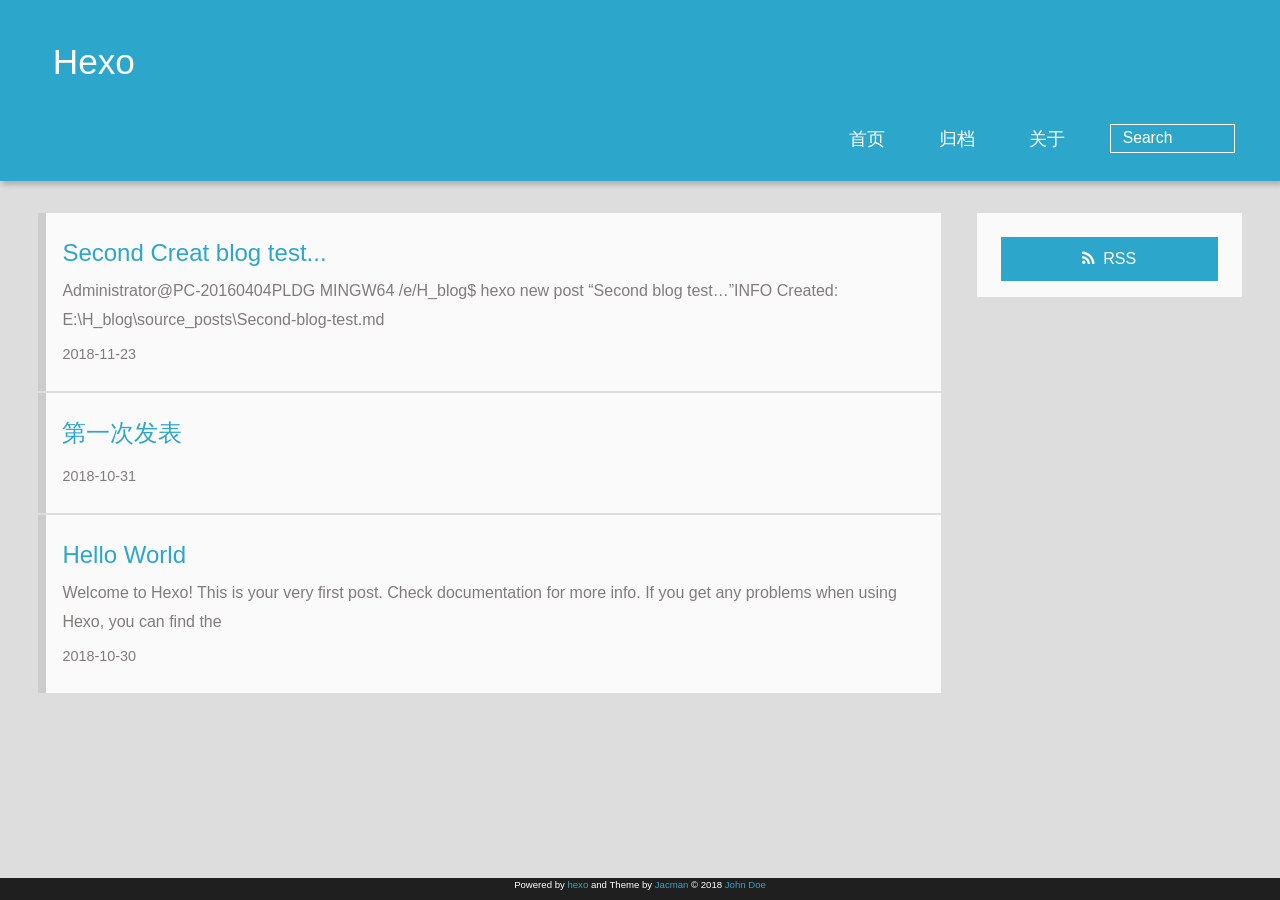
==== commit 60d170ea: "Site updated: 2018-11-23 19:01:12" ====
--- a/index.html
+++ b/index.html
@@ -23,11 +23,8 @@
     <link rel="alternative" href="/atom.xml" title="Hexo" type="application/atom+xml">
     
     
-    <link rel="icon" href="/img/favicon.ico">
-    
-    
-    <link rel="apple-touch-icon" href="/img/jacman.jpg">
-    <link rel="apple-touch-icon-precomposed" href="/img/jacman.jpg">
+    <link rel="icon" href="/img/favicon.png">
+    
     
     <link rel="stylesheet" href="/css/style.css">
 </head>
@@ -37,10 +34,6 @@
       
 <div>
 		
-			<div id="imglogo">
-				<a href="/"><img src="/img/logo.png" alt="Hexo" title="Hexo"></a>
-			</div>
-			
 			<div id="textlogo">
 				<h1 class="site-name"><a href="/" title="Hexo">Hexo</a></h1>
 				<h2 class="blog-motto"></h2>
@@ -51,7 +44,7 @@
 				<ul>
 					<ul>
 					 
-						<li><a href="/">主页</a></li>
+						<li><a href="/">首页</a></li>
 					
 						<li><a href="/archives">归档</a></li>
 					
@@ -73,158 +66,60 @@
     <div id="container">
       <div id="main">
 
-   
-    
-    <article class="post-expand post" itemprop="articleBody"> 
-        <header class="article-info clearfix">
-  <h1 itemprop="name">
-    
-      <a href="/2018/11/23/Second-blog-test/" title="Second Creat blog test..." itemprop="url">Second Creat blog test...</a>
-  </h1>
-  <p class="article-author">By
-       
-		<a href="/about" title="John Doe" target="_blank" itemprop="author">John Doe</a>
-		
-  </p><p class="article-time">
-    <time datetime="2018-11-23T06:58:13.000Z" itemprop="datePublished"> Published 2018-11-23</time>
-    
-  </p>
-</header>
-    <div class="article-content">
-        
-        <p><em><br>Administrator@PC-20160404PLDG MINGW64 /e/H_blog<br>$ hexo new post “Second blog test…”<br>INFO  Created: E:\H_blog\source_posts\Second-blog-test.md
-</em></p>
-
-        
-        
-        <p class="article-more-link">
-          
-       </p>
-    </div>
-    <footer class="article-footer clearfix">
-<div class="article-catetags">
-
-
-</div>
-
-
-
-
-<div class="comments-count">
-	
-</div>
-
-</footer>
-
-
-    </article>
-
-
-
-
-
-
-   
-    
-    <article class="post-expand post" itemprop="articleBody"> 
-        <header class="article-info clearfix">
-  <h1 itemprop="name">
-    
-      <a href="/2018/10/31/第一次发表/" title="第一次发表" itemprop="url">第一次发表</a>
-  </h1>
-  <p class="article-author">By
-       
-		<a href="/about" title="John Doe" target="_blank" itemprop="author">John Doe</a>
-		
-  </p><p class="article-time">
-    <time datetime="2018-10-31T01:39:50.000Z" itemprop="datePublished"> Published 2018-10-31</time>
-    
-  </p>
-</header>
-    <div class="article-content">
-        
-        
-        
-        
-        <p class="article-more-link">
-          
-       </p>
-    </div>
-    <footer class="article-footer clearfix">
-<div class="article-catetags">
-
-
-</div>
-
-
-
-
-<div class="comments-count">
-	
-</div>
-
-</footer>
-
-
-    </article>
-
-
-
-
-
-
-   
-    
-    <article class="post-expand post" itemprop="articleBody"> 
-        <header class="article-info clearfix">
-  <h1 itemprop="name">
-    
-      <a href="/2018/10/30/hello-world/" title="Hello World" itemprop="url">Hello World</a>
-  </h1>
-  <p class="article-author">By
-       
-		<a href="/about" title="John Doe" target="_blank" itemprop="author">John Doe</a>
-		
-  </p><p class="article-time">
-    <time datetime="2018-10-30T05:15:51.154Z" itemprop="datePublished"> Published 2018-10-30</time>
-    
-  </p>
-</header>
-    <div class="article-content">
-        
-        <p>Welcome to <a href="https://hexo.io/" target="_blank" rel="noopener">Hexo</a>! This is your very first post. Check <a href="https://hexo.io/docs/" target="_blank" rel="noopener">documentation</a> for more info. If you get any problems when using Hexo, you can find the answer in <a href="https://hexo.io/docs/troubleshooting.html" target="_blank" rel="noopener">troubleshooting</a> or you can ask me on <a href="https://github.com/hexojs/hexo/issues" target="_blank" rel="noopener">GitHub</a>.</p>
-<h2 id="Quick-Start"><a href="#Quick-Start" class="headerlink" title="Quick Start"></a>Quick Start</h2><h3 id="Create-a-new-post"><a href="#Create-a-new-post" class="headerlink" title="Create a new post"></a>Create a new post</h3><figure class="highlight bash"><table><tr><td class="gutter"><pre><span class="line">1</span><br></pre></td><td class="code"><pre><span class="line">$ hexo new <span class="string">"My New Post"</span></span><br></pre></td></tr></table></figure>
-<p>More info: <a href="https://hexo.io/docs/writing.html" target="_blank" rel="noopener">Writing</a></p>
-<h3 id="Run-server"><a href="#Run-server" class="headerlink" title="Run server"></a>Run server</h3><figure class="highlight bash"><table><tr><td class="gutter"><pre><span class="line">1</span><br></pre></td><td class="code"><pre><span class="line">$ hexo server</span><br></pre></td></tr></table></figure>
-<p>More info: <a href="https://hexo.io/docs/server.html" target="_blank" rel="noopener">Server</a></p>
-<h3 id="Generate-static-files"><a href="#Generate-static-files" class="headerlink" title="Generate static files"></a>Generate static files</h3><figure class="highlight bash"><table><tr><td class="gutter"><pre><span class="line">1</span><br></pre></td><td class="code"><pre><span class="line">$ hexo generate</span><br></pre></td></tr></table></figure>
-<p>More info: <a href="https://hexo.io/docs/generating.html" target="_blank" rel="noopener">Generating</a></p>
-<h3 id="Deploy-to-remote-sites"><a href="#Deploy-to-remote-sites" class="headerlink" title="Deploy to remote sites"></a>Deploy to remote sites</h3><figure class="highlight bash"><table><tr><td class="gutter"><pre><span class="line">1</span><br></pre></td><td class="code"><pre><span class="line">$ hexo deploy</span><br></pre></td></tr></table></figure>
-<p>More info: <a href="https://hexo.io/docs/deployment.html" target="_blank" rel="noopener">Deployment</a></p>
-
-        
-        
-        <p class="article-more-link">
-          
-       </p>
-    </div>
-    <footer class="article-footer clearfix">
-<div class="article-catetags">
-
-
-</div>
-
-
-
-
-<div class="comments-count">
-	
-</div>
-
-</footer>
-
-
-    </article>
+  
+<section class="post" itemscope="" itemprop="blogitem">
+  
+    <a href="/2018/11/23/Second-blog-test/" title="Second Creat blog test..." itemprop="url">
+  
+    <h1 itemprop="name">Second Creat blog test...</h1>
+    
+     
+           <p itemprop="description">Administrator@PC-20160404PLDG MINGW64 /e/H_blog$ hexo new post “Second blog test…”INFO  Created: E:\H_blog\source_posts\Second-blog-test.md</p>
+        
+    
+    <time datetime="2018-11-23T06:58:13.000Z" itemprop="datePublished">2018-11-23</time>
+  </a>
+</section>
+
+
+
+
+
+
+  
+<section class="post" itemscope="" itemprop="blogitem">
+  
+    <a href="/2018/10/31/第一次发表/" title="第一次发表" itemprop="url">
+  
+    <h1 itemprop="name">第一次发表</h1>
+    
+     
+           <p itemprop="description"></p>
+        
+    
+    <time datetime="2018-10-31T01:39:50.000Z" itemprop="datePublished">2018-10-31</time>
+  </a>
+</section>
+
+
+
+
+
+
+  
+<section class="post" itemscope="" itemprop="blogitem">
+  
+    <a href="/2018/10/30/hello-world/" title="Hello World" itemprop="url">
+  
+    <h1 itemprop="name">Hello World</h1>
+    
+     
+           <p itemprop="description">Welcome to Hexo! This is your very first post. Check documentation for more info. If you get any problems when using Hexo, you can find the </p>
+        
+    
+    <time datetime="2018-10-30T05:15:51.154Z" itemprop="datePublished">2018-10-30</time>
+  </a>
+</section>
 
 
 
@@ -241,62 +136,21 @@
 
   
 
-
-  
-
-  
-
-  <div class="linkslist">
-  <p class="asidetitle">Links</p>
-    <ul>
-        
-          <li>
-            
-            	<a href="https://coderq.com" target="_blank" title="一个面向程序员交流分享的新一代社区">码农圈</a>
-            
-          </li>
-        
-          <li>
-            
-            	<a href="http://wuchong.me" target="_blank" title="Jark&#39;s Blog">Jark&#39;s Blog</a>
-            
-          </li>
-        
-    </ul>
-</div>
-
-  
-
+  
+
+  
 
   <div class="rsspart">
 	<a href="/atom.xml" target="_blank" title="rss">RSS</a>
 </div>
-
-  <div class="weiboshow">
-  <p class="asidetitle">Weibo</p>
-    <iframe width="100%" height="119" class="share_self" frameborder="0" scrolling="no" src="http://widget.weibo.com/weiboshow/index.php?language=&width=0&height=119&fansRow=2&ptype=1&speed=0&skin=9&isTitle=1&noborder=1&isWeibo=0&isFans=0&uid=&verifier=b3593ceb&dpc=1"></iframe>
-</div>
-
 
 </aside>
 </div>
     </div>
     <footer><div id="footer">
 	
-	<div class="line">
-		<span></span>
-		<div class="author"></div>
-	</div>
 	
-	
-	<section class="info">
-		<p> Hello ,I&#39;m Larry Page in Google. <br>
-			This is my blog,believe it or not.</p>
-	</section>
-	 
 	<div class="social-font">
-		
-		<a href="http://weibo.com/2176287895" target="_blank" class="icon-weibo" title="微博"></a>
 		
 		
 		
@@ -381,42 +235,20 @@
 
 
 
-<link rel="stylesheet" href="/fancybox/jquery.fancybox.css" media="screen" type="text/css">
-<script src="/fancybox/jquery.fancybox.pack.js"></script>
+
+
+<!-- Analytics Begin -->
+
 <script type="text/javascript">
-$(document).ready(function(){ 
-  $('.article-content').each(function(i){
-    $(this).find('img').each(function(){
-      if ($(this).parent().hasClass('fancybox')) return;
-      var alt = this.alt;
-      if (alt) $(this).after('<span class="caption">' + alt + '</span>');
-      $(this).wrap('<a href="' + this.src + '" title="' + alt + '" class="fancybox"></a>');
-    });
-    $(this).find('.fancybox').each(function(){
-      $(this).attr('rel', 'article' + i);
-    });
-  });
-  if($.fancybox){
-    $('.fancybox').fancybox();
-  }
-}); 
+(function(i,s,o,g,r,a,m){i['GoogleAnalyticsObject']=r;i[r]=i[r]||function(){
+  (i[r].q=i[r].q||[]).push(arguments)},i[r].l=1*new Date();a=s.createElement(o),
+  m=s.getElementsByTagName(o)[0];a.async=1;a.src=g;m.parentNode.insertBefore(a,m)
+})(window,document,'script','//www.google-analytics.com/analytics.js','ga');
+ga('create', 'UA-28029597-1', '');  
+ga('send', 'pageview');
 </script>
 
 
-
-<!-- Analytics Begin -->
-
-
-
-<script>
-var _hmt = _hmt || [];
-(function() {
-  var hm = document.createElement("script");
-  hm.src = "//hm.baidu.com/hm.js?e6d1f421bbc9962127a50488f9ed37d1";
-  var s = document.getElementsByTagName("script")[0]; 
-  s.parentNode.insertBefore(hm, s);
-})();
-</script>
 
 
 
--- a/css/style.css
+++ b/css/style.css
@@ -2,8 +2,8 @@
 @font-face{font-family:"covered_by_your_graceregular";font-weight:normal;font-style:normal;src:url("../font/coveredbyyourgrace-webfont.eot");src:url("../font/coveredbyyourgrace-webfont.eot?#iefix") format('embedded-opentype'),url("../font/coveredbyyourgrace-webfont.svg#covered_by_your_graceregular") format('svg'),url("../font/coveredbyyourgrace-webfont.woff") format('woff'),url("../font/coveredbyyourgrace-webfont.ttf") format('truetype')}/* icon Font */
 @font-face{font-family:"FontAwesome";font-style:normal;font-weight:normal;src:url("../font/fontawesome-webfont.eot?v=#4.0.3");src:url("../font/fontawesome-webfont.eot?#iefix&v=#4.0.3") format("embedded-opentype"),url("../font/fontawesome-webfont.woff?v=#4.0.3") format("woff"),url("../font/fontawesome-webfont.ttf?v=#4.0.3") format("truetype"),url("../font/fontawesome-webfont.svg#fontawesomeregular?v=#4.0.3") format("svg")}@font-face{font-family:"fontdiao";font-weight:normal;font-style:normal;src:url("../font/fontdiao.eot");src:url("../font/fontdiao.eot?#iefix") format('embedded-opentype'),url("../font/fontdiao.svg#fontdiao") format('svg'),url("../font/fontdiao.woff") format('woff'),url("../font/fontdiao.ttf") format('truetype')}/* Public style */
 *{-webkit-margin-before:0;-webkit-margin-after:0}body{background:#ddd;font-family:"Helvetica Neue","Helvetica","Microsoft YaHei","WenQuanYi Micro Hei",Arial,sans-serif;font-size:100%;color:#817c7c;line-height:1.5;min-height:100vh;display:-webkit-flex;display:-webkit-box;display:-moz-box;display:-webkit-flex;display:-ms-flexbox;display:box;display:flex;-webkit-flex-direction:column;-webkit-box-orient:vertical;-moz-box-orient:vertical;-o-box-orient:vertical;-webkit-flex-direction:column;-ms-flex-direction:column;flex-direction:column}iframe{margin-top:10px}small{font-size:80%}sub,sup{font-size:75%;line-height:0;position:relative;vertical-align:baseline}sup{top:-.5em;padding-left:.3em}sub{bottom:-.25em}a{text-decoration:none;color:#817c7c;}a:hover,a:focus{outline:0;text-decoration:none;-webkit-transition:color 0.25s, background 0.5s;-moz-transition:color 0.25s, background 0.5s;-o-transition:color 0.25s, background 0.5s;-ms-transition:color 0.25s, background 0.5s;transition:color 0.25s, background 0.5s}a:hover:before{-webkit-transition:color 0.25s, background 0.5s;-moz-transition:color 0.25s, background 0.5s;-o-transition:color 0.25s, background 0.5s;-ms-transition:color 0.25s, background 0.5s;transition:color 0.25s, background 0.5s}input:focus{outline:none}input,button{margin:0;padding:0;}input::-moz-focus-inner,button::-moz-focus-inner{border:0;padding:0}h1{font-size:1.5em}.fa{display:inline-block;font-family:FontAwesome;font-style:normal;font-weight:normal;line-height:1;-webkit-font-smoothing:antialiased;-moz-osx-font-smoothing:grayscale}.clearfix{zoom:1}.clearfix:before,.clearfix:after{content:"";display:table}.clearfix:after{clear:both}::-webkit-input-placeholder{color:#fff;padding:2px 0 0 4px}::-moz-placeholder{color:#fff;padding:2px 0 0 4px}:-ms-input-placeholder{color:#fff;padding:2px 0 0 4px}::-webkit-input-placeholder::before{font-family:"FontAwesome";-webkit-font-smoothing:antialiased;-moz-osx-font-smoothing:grayscale;content:"\f002";padding-right:4px}::-moz-placeholder:before{font-family:"FontAwesome";-webkit-font-smoothing:antialiased;-moz-osx-font-smoothing:grayscale;content:"\f002";padding-right:4px}:-ms-input-placeholder::before{font-family:"FontAwesome";-webkit-font-smoothing:antialiased;-moz-osx-font-smoothing:grayscale;content:"\f002";padding-right:4px}input[type="search"]::-webkit-search-cancel-button,input[type="search"]::-webkit-search-decoration{-webkit-appearance:none}::-webkit-search-cancel-button:after{font-family:"FontAwesome";-webkit-font-smoothing:antialiased;-moz-osx-font-smoothing:grayscale;content:'\f00d';color:#fff;padding-right:4px}/* css3 animate */
-.animated{-webkit-animation-fill-mode:both;-moz-animation-fill-mode:both;-o-animation-fill-mode:both;-ms-animation-fill-mode:both;animation-fill-mode:both;-webkit-animation-duration:1s;-moz-animation-duration:1s;-o-animation-duration:1s;-ms-animation-duration:1s;animation-duration:1s}@-webkit-keyframes fadeIn{0%{opacity:0;-ms-filter:"progid:DXImageTransform.Microsoft.Alpha(Opacity=0)";filter:alpha(opacity=0)}100%{opacity:1;-ms-filter:none;filter:none}}.fadeIn{-webkit-animation-name:fadeIn;-moz-animation-name:fadeIn;-o-animation-name:fadeIn;-ms-animation-name:fadeIn;animation-name:fadeIn}.fadeOut{-webkit-animation-name:fadeOut;-moz-animation-name:fadeOut;-o-animation-name:fadeOut;-ms-animation-name:fadeOut;animation-name:fadeOut}@-moz-keyframes fadeInDown{0%{opacity:0;-ms-filter:"progid:DXImageTransform.Microsoft.Alpha(Opacity=0)";filter:alpha(opacity=0);-webkit-transform:translateY(-20px);-moz-transform:translateY(-20px);-o-transform:translateY(-20px);-ms-transform:translateY(-20px);transform:translateY(-20px)}100%{opacity:1;-ms-filter:none;filter:none;-webkit-transform:translateY(0);-moz-transform:translateY(0);-o-transform:translateY(0);-ms-transform:translateY(0);transform:translateY(0)}}@-webkit-keyframes fadeInDown{0%{opacity:0;-ms-filter:"progid:DXImageTransform.Microsoft.Alpha(Opacity=0)";filter:alpha(opacity=0);-webkit-transform:translateY(-20px);-moz-transform:translateY(-20px);-o-transform:translateY(-20px);-ms-transform:translateY(-20px);transform:translateY(-20px)}100%{opacity:1;-ms-filter:none;filter:none;-webkit-transform:translateY(0);-moz-transform:translateY(0);-o-transform:translateY(0);-ms-transform:translateY(0);transform:translateY(0)}}@-o-keyframes fadeInDown{0%{opacity:0;-ms-filter:"progid:DXImageTransform.Microsoft.Alpha(Opacity=0)";filter:alpha(opacity=0);-webkit-transform:translateY(-20px);-moz-transform:translateY(-20px);-o-transform:translateY(-20px);-ms-transform:translateY(-20px);transform:translateY(-20px)}100%{opacity:1;-ms-filter:none;filter:none;-webkit-transform:translateY(0);-moz-transform:translateY(0);-o-transform:translateY(0);-ms-transform:translateY(0);transform:translateY(0)}}@keyframes fadeInDown{0%{opacity:0;-ms-filter:"progid:DXImageTransform.Microsoft.Alpha(Opacity=0)";filter:alpha(opacity=0);-webkit-transform:translateY(-20px);-moz-transform:translateY(-20px);-o-transform:translateY(-20px);-ms-transform:translateY(-20px);transform:translateY(-20px)}100%{opacity:1;-ms-filter:none;filter:none;-webkit-transform:translateY(0);-moz-transform:translateY(0);-o-transform:translateY(0);-ms-transform:translateY(0);transform:translateY(0)}}body >header{width:100%;-webkit-box-shadow:2px 4px 5px rgba(3,3,3,0.2);box-shadow:2px 4px 5px rgba(3,3,3,0.2);background:url("../") center #2ca6cb;color:#fff;padding:1em 0 .8em;}@media only screen and (min-width:1024px){body >header{padding:1.8em 0 1.5em}}body >header >div{width:95%;margin:0 auto;position:relative;overflow:hidden;}@media only screen and (min-width:1024px){body >header >div{width:93%}}body >header a{display:block;color:#fff}#imglogo{float:left;width:4em;height:4em;}@media only screen and (min-width:768px){#imglogo{width:5em}}@media only screen and (min-width:1024px){#imglogo{width:5.5em}}#imglogo img{width:4em;}@media only screen and (min-width:768px){#imglogo img{width:5em}}@media only screen and (min-width:1024px){#imglogo img{width:5.5em}}#textlogo{float:left;width:75%;margin-left:.5em;}#textlogo h1.site-name{width:86%;font-family:"covered_by_your_graceregular";font-size:200%;line-height:1.5;-webkit-font-smoothing:antialiased;-moz-osx-font-smoothing:grayscale;}@media only screen and (min-width:768px){#textlogo h1.site-name{font-size:240%}}@media only screen and (min-width:1024px){#textlogo h1.site-name{font-size:280%}}#textlogo h2.blog-motto{font-size:.7em;font-weight:normal;}@media only screen and (min-width:768px){#textlogo h2.blog-motto{font-size:100%}}@media only screen and (min-width:1024px){#textlogo h2.blog-motto{font-size:110%}}.navbar{position:absolute;width:2em;right:0;top:1em;padding:.5em;}@media only screen and (min-width:1024px){.navbar{display:none}}.navbutton::before{font-family:"FontAwesome";-webkit-font-smoothing:antialiased;-moz-osx-font-smoothing:grayscale;content:"\f0c9"}.navmobile::before{padding-left:1em}header nav{float:left;width:100%;font-size:112.5%;padding-top:.5em;max-height:.01em;-webkit-transition:max-height 1s ease-out;-moz-transition:max-height 1s ease-out;-o-transition:max-height 1s ease-out;-ms-transition:max-height 1s ease-out;transition:max-height 1s ease-out;}@media only screen and (min-width:568px){header nav{width:50%}}@media only screen and (min-width:1024px){header nav{float:right;width:auto;margin-top:1em;max-height:none}}@media only screen and (min-width:1024px){header nav ul{float:right}}@media only screen and (min-width:1024px){header nav ul li{float:left}}header nav ul li a{padding:.2em 0 .2em 1em;}@media only screen and (min-width:1024px){header nav ul li a{padding:.2em 1.5em}}header nav ul li a:hover{background:#1b7f9e;color:#e9cd4c}.shownav{max-height:40em}.search{padding:.1em 0 0 1em;}.search input{-webkit-appearance:textfield;font-size:.87em;line-height:1.7;border:1px solid #fff;color:#fff;background:transparent;width:80%;padding-left:.5em;}@media only screen and (min-width:1024px){.search input{width:8em;-webkit-transition:0.5s width;-moz-transition:0.5s width;-o-transition:0.5s width;-ms-transition:0.5s width;transition:0.5s width}.search input:focus{width:15em}}.search label{display:none}/* index layout */
+.animated{-webkit-animation-fill-mode:both;-moz-animation-fill-mode:both;-o-animation-fill-mode:both;-ms-animation-fill-mode:both;animation-fill-mode:both;-webkit-animation-duration:1s;-moz-animation-duration:1s;-o-animation-duration:1s;-ms-animation-duration:1s;animation-duration:1s}@-webkit-keyframes fadeIn{0%{opacity:0;-ms-filter:"progid:DXImageTransform.Microsoft.Alpha(Opacity=0)";filter:alpha(opacity=0)}100%{opacity:1;-ms-filter:none;filter:none}}.fadeIn{-webkit-animation-name:fadeIn;-moz-animation-name:fadeIn;-o-animation-name:fadeIn;-ms-animation-name:fadeIn;animation-name:fadeIn}.fadeOut{-webkit-animation-name:fadeOut;-moz-animation-name:fadeOut;-o-animation-name:fadeOut;-ms-animation-name:fadeOut;animation-name:fadeOut}@-moz-keyframes fadeInDown{0%{opacity:0;-ms-filter:"progid:DXImageTransform.Microsoft.Alpha(Opacity=0)";filter:alpha(opacity=0);-webkit-transform:translateY(-20px);-moz-transform:translateY(-20px);-o-transform:translateY(-20px);-ms-transform:translateY(-20px);transform:translateY(-20px)}100%{opacity:1;-ms-filter:none;filter:none;-webkit-transform:translateY(0);-moz-transform:translateY(0);-o-transform:translateY(0);-ms-transform:translateY(0);transform:translateY(0)}}@-webkit-keyframes fadeInDown{0%{opacity:0;-ms-filter:"progid:DXImageTransform.Microsoft.Alpha(Opacity=0)";filter:alpha(opacity=0);-webkit-transform:translateY(-20px);-moz-transform:translateY(-20px);-o-transform:translateY(-20px);-ms-transform:translateY(-20px);transform:translateY(-20px)}100%{opacity:1;-ms-filter:none;filter:none;-webkit-transform:translateY(0);-moz-transform:translateY(0);-o-transform:translateY(0);-ms-transform:translateY(0);transform:translateY(0)}}@-o-keyframes fadeInDown{0%{opacity:0;-ms-filter:"progid:DXImageTransform.Microsoft.Alpha(Opacity=0)";filter:alpha(opacity=0);-webkit-transform:translateY(-20px);-moz-transform:translateY(-20px);-o-transform:translateY(-20px);-ms-transform:translateY(-20px);transform:translateY(-20px)}100%{opacity:1;-ms-filter:none;filter:none;-webkit-transform:translateY(0);-moz-transform:translateY(0);-o-transform:translateY(0);-ms-transform:translateY(0);transform:translateY(0)}}@keyframes fadeInDown{0%{opacity:0;-ms-filter:"progid:DXImageTransform.Microsoft.Alpha(Opacity=0)";filter:alpha(opacity=0);-webkit-transform:translateY(-20px);-moz-transform:translateY(-20px);-o-transform:translateY(-20px);-ms-transform:translateY(-20px);transform:translateY(-20px)}100%{opacity:1;-ms-filter:none;filter:none;-webkit-transform:translateY(0);-moz-transform:translateY(0);-o-transform:translateY(0);-ms-transform:translateY(0);transform:translateY(0)}}body >header{width:100%;-webkit-box-shadow:2px 4px 5px rgba(3,3,3,0.2);box-shadow:2px 4px 5px rgba(3,3,3,0.2);background:url("../") center #2ca6cb;color:#fff;padding:1em 0 .8em;}@media only screen and (min-width:1024px){body >header{padding:1.8em 0 1.5em}}body >header >div{width:95%;margin:0 auto;position:relative;overflow:hidden;}@media only screen and (min-width:1024px){body >header >div{width:93%}}body >header a{display:block;color:#fff}#imglogo{float:left;width:4em;height:4em;}@media only screen and (min-width:768px){#imglogo{width:5em}}@media only screen and (min-width:1024px){#imglogo{width:5.5em}}#imglogo img{width:4em;}@media only screen and (min-width:768px){#imglogo img{width:5em}}@media only screen and (min-width:1024px){#imglogo img{width:5.5em}}#textlogo{float:left;width:75%;margin-left:.5em;}#textlogo h1.site-name{width:86%;font-family:"Helvetica Neue","Helvetica","Microsoft YaHei","WenQuanYi Micro Hei",Arial,sans-serif;font-size:160%;line-height:1.9;font-weight:normal;}@media only screen and (min-width:768px){#textlogo h1.site-name{font-size:190%}}@media only screen and (min-width:1024px){#textlogo h1.site-name{font-size:220%}}#textlogo h2.blog-motto{font-size:.7em;font-weight:normal;}@media only screen and (min-width:768px){#textlogo h2.blog-motto{font-size:100%}}@media only screen and (min-width:1024px){#textlogo h2.blog-motto{font-size:110%}}.navbar{position:absolute;width:2em;right:0;top:1em;padding:.5em;}@media only screen and (min-width:1024px){.navbar{display:none}}.navbutton::before{font-family:"FontAwesome";-webkit-font-smoothing:antialiased;-moz-osx-font-smoothing:grayscale;content:"\f0c9"}.navmobile::before{padding-left:1em}header nav{float:left;width:100%;font-size:112.5%;padding-top:.5em;max-height:.01em;-webkit-transition:max-height 1s ease-out;-moz-transition:max-height 1s ease-out;-o-transition:max-height 1s ease-out;-ms-transition:max-height 1s ease-out;transition:max-height 1s ease-out;}@media only screen and (min-width:568px){header nav{width:50%}}@media only screen and (min-width:1024px){header nav{float:right;width:auto;margin-top:1em;max-height:none}}@media only screen and (min-width:1024px){header nav ul{float:right}}@media only screen and (min-width:1024px){header nav ul li{float:left}}header nav ul li a{padding:.2em 0 .2em 1em;}@media only screen and (min-width:1024px){header nav ul li a{padding:.2em 1.5em}}header nav ul li a:hover{background:#1b7f9e;color:#e9cd4c}.shownav{max-height:40em}.search{padding:.1em 0 0 1em;}.search input{-webkit-appearance:textfield;font-size:.87em;line-height:1.7;border:1px solid #fff;color:#fff;background:transparent;width:80%;padding-left:.5em;}@media only screen and (min-width:1024px){.search input{width:8em;-webkit-transition:0.5s width;-moz-transition:0.5s width;-o-transition:0.5s width;-ms-transition:0.5s width;transition:0.5s width}.search input:focus{width:15em}}.search label{display:none}/* index layout */
 #container{-webkit-flex:1;width:95%;margin:0 auto;overflow:hidden;}@media only screen and (min-width:768px){#container{width:96%}}@media only screen and (min-width:1024px){#container{width:94%}}@media only screen and (min-width:1560px){#container{width:82%}}#main{margin:1em 0 0;line-height:1.8;}@media only screen and (min-width:1024px){#main{margin:2em 0 0;width:75%;float:left;-webkit-transition:margin 0.5s ease-out;-moz-transition:margin 0.5s ease-out;-o-transition:margin 0.5s ease-out;-ms-transition:margin 0.5s ease-out;transition:margin 0.5s ease-out}}#main section.post{background:#fafafa;margin-bottom:.125em;}#main section.post a{display:block;border-left:.5em solid #ccc;-webkit-transition:border-left 0.45s;-moz-transition:border-left 0.45s;-o-transition:border-left 0.45s;-ms-transition:border-left 0.45s;transition:border-left 0.45s;padding:.5em;}@media only screen and (min-width:768px){#main section.post a{padding:1em}}#main section.post a:hover{border-left:.5em solid #2ca6cb}#main section.post a h1{color:#2ca6cb;line-height:2}#main section.post a p{color:#817c7c}#main section.post a time{color:#817c7c;display:block;margin:.5em 0;font-size:.9em}#main article.post-expand{background:#fafafa;margin-bottom:3.5em;}#main article.post-expand .img-logo{max-width:180px;max-height:96px;display:block !important;margin-right:.7em;margin-left:.7em;padding:0;float:right;clear:right}#main article.post-expand .img-topic{max-width:300px;max-height:1800px;display:block !important;margin-left:.7em;margin-right:.7em;padding:0;float:right;clear:right}#main article.post-expand .article-more-link a{display:inline-block;line-height:1em;padding:6px 15px;border-radius:15px;background:#ddd;color:#817c7c;text-decoration:none;}#main article.post-expand .article-more-link a:hover{background:#2ca6cb;color:#fff;text-decoration:none}#archive-page section.post a{font-size:.9em;padding:.5em !important;}@media only screen and (min-width:768px){#archive-page section.post a time{padding-left:1em}}.moveMain{margin-left:10% !important}.unexpand .prev{border-left:.5em solid #ccc;}.unexpand .prev:hover{border-left:.5em solid #2ca6cb}#page-nav{background:#fafafa;text-align:center;overflow:hidden;}#page-nav a{display:inline-block;padding:.5em 1em}#page-nav a{color:#2ca6cb;}#page-nav a:hover{background:#ccc;color:#2ca6cb}#page-nav .prev{float:left;-webkit-transition:border-left 0.5s;-moz-transition:border-left 0.5s;-o-transition:border-left 0.5s;-ms-transition:border-left 0.5s;transition:border-left 0.5s;}#page-nav .prev span:before{font-family:"FontAwesome";-webkit-font-smoothing:antialiased;-moz-osx-font-smoothing:grayscale;content:"\f053";padding-right:.5em}#page-nav .next{float:right;}#page-nav .next span:before{font-family:"FontAwesome";-webkit-font-smoothing:antialiased;-moz-osx-font-smoothing:grayscale;content:"\f054";padding-left:.5em}#page-nav .page-number{display:none;padding:.5em 1em;}@media only screen and (min-width:768px){#page-nav .page-number{display:inline-block}}#page-nav .current{color:#b8b8b8;font-weight:bold}#page-nav .space{color:#2ca6cb}/* page layout */
 @media only screen and (min-width:1024px){.page{margin-left:10% !important}}/* archive layout */
 .category-icon:before,.tag-icon:before,.archive-icon:before{font-family:"FontAwesome";-webkit-font-smoothing:antialiased;-moz-osx-font-smoothing:grayscale;color:#ccc;font-size:100%;padding-right:.3em}.category-icon:before{content:"\f07b"}.tag-icon:before{content:"\f02c"}.archive-icon:before{content:"\f187"}.archive-title{margin:1em 0;padding:2em;background:#fafafa;border-left:.5em solid #ccc;}@media only screen and (min-width:1024px){.archive-title{margin:2em 0;width:18.5%;padding-left:.5%;float:left}}.archive-title h2{width:90%;color:#2ca6cb;font-size:120%}.archive-title a{color:#2ca6cb;-webkit-transition:color 0.5s;-moz-transition:color 0.5s;-o-transition:color 0.5s;-ms-transition:color 0.5s;transition:color 0.5s;}.archive-title a:hover{color:#2ca6cb;-webkit-transition:color 0.5s;-moz-transition:color 0.5s;-o-transition:color 0.5s;-ms-transition:color 0.5s;transition:color 0.5s}.current{color:#ea6753 !important}@media only screen and (min-width:768px){.archive-part{min-height:200px}}@media only screen and (min-width:1024px){.archive-part{float:right;margin-left:2% !important}}.archive-part section.post{width:100%;}.archive-part section.post time{font-size:1.1em !important;float:left;}@media only screen and (max-width:568px){.archive-part section.post time{width:100%}}@media only screen and (min-width:568px){.archive-part section.post time{width:20%}}@media only screen and (min-width:768px){.archive-nav{width:100%;float:left;margin-top:1em}}/* tags&categories layout */
-.all-list-box{min-height:400px}.post,.page,.link,.photo{background:#fafafa;}.post a,.page a,.link a,.photo a{color:#2ca6cb;}.post a:hover,.page a:hover,.link a:hover,.photo a:hover{color:#ea6753}@media only screen and (min-width:768px){article header.article-info{border-bottom:1px solid #dbdbdb}}article header.article-info >h1{padding:.2em 3%;font-size:170%;line-height:1.5;word-wrap:break-word;word-break:normal;-webkit-font-smoothing:antialiased;-moz-osx-font-smoothing:grayscale;border-left:5px solid #2ca6cb}@media only screen and (min-width:1024px){article header.article-info >h1{font-size:200%;padding-top:.3em}}article header.article-info >p.article-author{padding:.3em 4% .3em 0;text-align:right;border-bottom:1px solid #dbdbdb;}@media only screen and (min-width:768px){article header.article-info >p.article-author{float:right;border-bottom:none}}article header.article-info >p.article-time{padding-top:.5em;font-size:.8em;text-align:center;margin-bottom:-2.7em;}@media only screen and (min-width:768px){article header.article-info >p.article-time{float:right;margin-right:1em;padding-top:.1em;font-size:.9em}}article header.article-info >p.article-time:before{font-family:"FontAwesome";font-size:130%;content:"\f017";-webkit-font-smoothing:antialiased;-moz-osx-font-smoothing:grayscale}article .article-content{padding:1.5em 4%;color:#413f3f;font-size:100%;}article .article-content:before,article .article-content:after{content:"";display:block;clear:both}article .article-content .kb{padding:.1em .6em;border:1px solid #ccc;background-color:code-color;color:#8f8f8f;-webkit-box-shadow:0 1px 0 rgba(0,0,0,0.2),0 0 0 2px #fff inset;box-shadow:0 1px 0 rgba(0,0,0,0.2),0 0 0 2px #fff inset;border-radius:3px;display:inline-block;margin:0 .1em;text-shadow:0 1px 0 #fff;line-height:1.5;white-space:nowrap}article .article-content h1,article .article-content h2{font-size:180%;line-height:1.2em;padding-bottom:.3em;margin-top:1.5em;border-bottom:2px solid #dbdbdb}article .article-content h3{font-size:140%;line-height:1em;margin-top:1.3em}article .article-content h4,article .article-content h5,article .article-content h6{font-size:140%}article .article-content h1,article .article-content h2,article .article-content h3,article .article-content h4,article .article-content h5,article .article-content h6{color:#333;-webkit-font-smoothing:antialiased;-moz-osx-font-smoothing:grayscale;}article .article-content h1 >code,article .article-content h2 >code,article .article-content h3 >code,article .article-content h4 >code,article .article-content h5 >code,article .article-content h6 >code{color:#a3a3a3}article .article-content hr{border:1px solid #dbdbdb}article .article-content strong{font-weight:bold}article .article-content em{font-style:italic}article .article-content acronym,article .article-content abbr{border-bottom:1px dotted}article .article-content blockquote{border-left:.2em solid #2ca6cb;margin:.65em 0 .65em 1%;padding-left:1%;line-height:1.5;font-size:100%;color:#808080;}article .article-content blockquote footer{background:#fafafa;padding:0;margin:0;font-size:80%;line-height:1em}article .article-content blockquote cite{font-style:italic;padding-left:.5em}article .article-content ul,article .article-content ol{padding-left:1.5em;font-size:100%;padding-top:.7em;}@media only screen and (min-width:768px){article .article-content ul,article .article-content ol{padding-left:1.5em}}article .article-content ul li{list-style:disc;text-align:match-parent}article .article-content ol li{list-style-type:decimal}article .article-content dl dt{font-weight:blod}article .article-content ul li>code,article .article-content ol li>code,article .article-content p code,article .article-content strong code,article .article-content em code,article .article-content table th>code,article .article-content table td>code{font-family:Monaco,Menlo,Consolas,Courier New,monospace;background:#eee;color:#d14;border:1px solid #d6d6d6;padding:0 5px;margin:0 2px;font-size:90%;white-space:nowrap;text-shadow:0 1px #fff;-webkit-border-radius:.25em;border-radius:.25em}article .article-content p{line-height:1.5;margin-top:.7em;}@media only screen and (min-width:1024px){article .article-content p{margin-top:1em}}article .article-content img,article .article-content video,article .article-content figure img{max-width:100%;height:auto;vertical-align:middle;padding-top:.5em;}@media only screen and (min-width:1024px){article .article-content img,article .article-content video,article .article-content figure img{padding-top:.7em}}article .article-content .img-topic,article .article-content .img-logo{display:none}article .article-content .img-center{display:block;margin:auto}article .article-content .img-shadow{-webkit-box-shadow:0 0 2px 3px #ddd;box-shadow:0 0 2px 3px #ddd}article .article-content figcaption,article .article-content .caption{display:block;margin-top:.3em;color:#808080;position:relative;font-size:.9em;padding-left:1.3em;}article .article-content figcaption:before,article .article-content .caption:before{content:'\f040';position:absolute;font:.9em "FontAwesome";position:absolute;left:0;top:.3em}article .article-content .video-container{position:relative;padding-top:56%;height:0;overflow:hidden;}article .article-content .video-container iframe,article .article-content .video-container object,article .article-content .video-container embed{position:absolute;top:0;left:0;width:100%;height:100%;margin-top:0}article .article-content table{max-width:100%;border-collapse:collapse;border-spacing:0;margin-top:1em;}article .article-content table th{font-weight:bold;border-bottom:2px solid #dbdbdb;padding:.5em;line-height:1.3em}article .article-content table td{border-bottom:1px solid #dbdbdb;padding:.5em;line-height:1.3em}article .article-content .pullquote{text-align:left;width:45%;margin:0;border:none}article .article-content .left{margin-left:.5em;margin-right:1em;float:left}article .article-content .right{margin-right:.5em;margin-left:1em;float:right}footer.article-footer{background:#fafafa;padding:0 4%;margin:0;border-top:1px solid #dbdbdb}.article-share{float:right;width:100%;}@media only screen and (min-width:568px){.article-share{width:60%}}@media only screen and (min-width:768px){.article-share{width:16.5em}}.article-share .share-jiathis{padding:.5em 0;margin-top:.3em}.share span{float:right;height:3em;width:1em;margin-right:.5em;position:relative;color:#d6d6d6;}.share span:before{font-family:"FontAwesome";content:"\f064";font-size:1em;-webkit-font-smoothing:antialiased;-moz-osx-font-smoothing:grayscale;width:1.5em;height:1.5em;position:absolute;top:50%;left:50%;margin-top:-.75em;margin-left:-.75em}.share a{float:right;width:3em;height:3em;display:block;position:relative;}.share a:before{font-size:1.2em;font-family:"FontAwesome";text-align:center;color:#817c7c;-webkit-font-smoothing:antialiased;-moz-osx-font-smoothing:grayscale;width:1.5em;height:1.5em;position:absolute;top:50%;left:50%;margin-top:-.75em;margin-left:-.75em}.share a:hover:before{color:#fff}.article-share-twitter:before{content:"\f099"}.article-share-twitter:hover{background:#00aced;text-shadow:0 1px #008abe}.article-share-facebook:before{content:"\f09a"}.article-share-facebook:hover{background:#3b5998;text-shadow:0 1px #2f477a}.article-share-weibo:before{content:"\f18a"}.article-share-weibo:hover{background:#c64d3e;text-shadow:0 1px #a13c2f}.article-share-qrcode:before{font-family:"fontdiao" !important;content:"\f132"}.article-share-qrcode:hover{background:#49ae0f;text-shadow:0 1px #3a8b0c}.article-share-renren:before{content:"\f18b"}.article-share-renren:hover{background:#369;text-shadow:0 1px #29527a}.article-back-to-top:before{content:"\f062"}.article-back-to-top:hover{background:#762c54;text-shadow:0 1px #5e2343}.hoverqrcode{background:#fff;border:3px solid #2ca6cb;border-radius:10px;display:inline-block;position:absolute}.overlay{display:none !important}.comments-count{color:#d6d6d6;margin-top:.3em;padding:.5em 0;float:right;}.comments-count span:before{font-family:"FontAwesome";-webkit-font-smoothing:antialiased;-moz-osx-font-smoothing:grayscale;content:"\f075"}@media only screen and (max-width:568px){.comments-count{float:left}}.comments-count-link{padding:.5em;margin:0 .3em;}.comments-count-link:hover{color:#fff !important;background:#2ca6cb}.article-tags,.article-categories{padding:.5em 0;float:left;}@media only screen and (max-width:568px){.article-tags,.article-categories{margin-right:1em !important}}.article-tags{color:#d6d6d6;}@media only screen and (max-width:568px){.article-tags{margin-left:0}}.article-tags span{position:relative;float:left;width:1em;height:2em;margin-right:.5em;}.article-tags span:before{font-family:"FontAwesome";-webkit-font-smoothing:antialiased;-moz-osx-font-smoothing:grayscale;width:1.2em;height:1.2em;position:absolute;top:50%;left:50%;margin-top:-.6em;margin-left:-.6em;content:"\f02c"}.article-tags a{float:left;padding:0 .3em;margin:.3em;background:#e6e6e6;}.article-tags a:hover{color:#fff;background:#2ca6cb}.article-categories{color:#d6d6d6;margin-top:.3em;margin-right:3em;}.article-categories span:before{font-family:"FontAwesome";-webkit-font-smoothing:antialiased;-moz-osx-font-smoothing:grayscale;content:"\f07b"}.article-category-link{padding:.5em;margin:0 .3em;}.article-category-link:hover{color:#fff !important;background:#2ca6cb}.article-nav{padding:0 10%;}@media only screen and (min-width:768px){.article-nav{padding:0 4%}}.article-nav strong{font-size:1em;font-weight:bold}.article-nav a{display:block;overflow:hidden}.article-nav .prev a:hover,.article-nav .next a:hover{background:#2ca6cb;color:#fff}.article-nav .prev{width:100%;float:left;}.article-nav .prev strong{padding-left:1.8em}.article-nav .prev span:before{font-family:"FontAwesome";-webkit-font-smoothing:antialiased;-moz-osx-font-smoothing:grayscale;content:"\f053";padding-right:.5em}@media only screen and (min-width:768px){.article-nav .prev{width:45%;float:left}}.article-nav .next{width:100%;float:left;text-align:left;}.article-nav .next strong{padding-left:1.5em}.article-nav .next span:before{font-family:"FontAwesome";-webkit-font-smoothing:antialiased;-moz-osx-font-smoothing:grayscale;content:"\f054";padding-right:.5em}@media only screen and (min-width:768px){.article-nav .next{width:45%;float:right;text-align:right}.article-nav .next strong{padding-right:1.8em}.article-nav .next span:before{content:none}.article-nav .next span:after{font-family:"FontAwesome";-webkit-font-smoothing:antialiased;-moz-osx-font-smoothing:grayscale;content:"\f054";padding-left:.5em}}section.comment{padding:0 4%;margin:1em 0}.toc-article{background:#eee;margin:1.6em 0 0 2em;padding:1em;-webkit-border-radius:4px;border-radius:4px;border:1px solid #ddd;}.toc-article strong{padding:.3em 0}.toc-article ul li{list-style:disc;text-align:match-parent;margin:.5em 0}.toc-article ol li{list-style-type:decimal;margin:.5em 0}#toc{line-height:1.3em;font-size:.8em;float:right;}#toc .toc{padding:0;}#toc .toc li{list-style-type:none}#toc .toc-child{padding-left:1.5em;padding-top:0}#toc.toc-aside{display:none;width:13%;position:fixed;right:2%;top:320px;overflow:hidden;line-height:1.5em;font-size:1em;color:#333;opacity:.6;-ms-filter:"progid:DXImageTransform.Microsoft.Alpha(Opacity=60)";filter:alpha(opacity=60);-webkit-transition:opacity 1s ease-out;-moz-transition:opacity 1s ease-out;-o-transition:opacity 1s ease-out;-ms-transition:opacity 1s ease-out;transition:opacity 1s ease-out;}#toc.toc-aside strong{padding:.3em 0;color:#817c7c}#toc.toc-aside:hover{-webkit-transition:opacity 0.3s ease-out;-moz-transition:opacity 0.3s ease-out;-o-transition:opacity 0.3s ease-out;-ms-transition:opacity 0.3s ease-out;transition:opacity 0.3s ease-out;opacity:1;-ms-filter:none;filter:none}#toc.toc-aside a{-webkit-transition:color 1s ease-out;-moz-transition:color 1s ease-out;-o-transition:color 1s ease-out;-ms-transition:color 1s ease-out;transition:color 1s ease-out;}#toc.toc-aside a:hover{color:#2ca6cb;-webkit-transition:color 0.3s ease-out;-moz-transition:color 0.3s ease-out;-o-transition:color 0.3s ease-out;-ms-transition:color 0.3s ease-out;transition:color 0.3s ease-out}.active{color:#2ca6cb !important}.openaside{display:none;position:fixed;right:7.5%;top:260px;}.openaside a{display:block;color:#fff;border:1px solid #fff;border-radius:5px;background:#2ca6cb;padding:.2em .55em;}.openaside a::before{font-family:"FontAwesome";-webkit-font-smoothing:antialiased;-moz-osx-font-smoothing:grayscale;content:"\f0c9"}.closeaside{display:none;}.closeaside a{color:#2ca6cb;}.closeaside a:hover{color:#2ca6cb}.closeaside a::before{font-family:"FontAwesome";-webkit-font-smoothing:antialiased;-moz-osx-font-smoothing:grayscale;content:"\f0c9"}@media only screen and (min-width:1024px){.closeaside{display:block;position:absolute;right:25px;top:22px}}#asidepart{background:#fafafa;margin:1em 0 0;padding:.5em 2% 1em;}@media only screen and (min-width:1024px){#asidepart{position:relative;float:left;width:18%;margin:2em 0 0 3%}}.asidetitle{font-size:1.1em;color:#2ca6cb;padding:0 0 .3125em 0;border-bottom:.1875em solid #ccc;}.asidetitle a{color:#2ca6cb;}.asidetitle a:hover{color:#2ca6cb;-webkit-transition:color 0.5s;-moz-transition:color 0.5s;-o-transition:color 0.5s;-ms-transition:color 0.5s;transition:color 0.5s}@media only screen and (min-width:768px){.categorieslist{width:45%;float:left;margin:0 5% 0 0}}@media only screen and (min-width:1024px){.categorieslist{width:100%;float:none;margin:1em 0 0}}.categorieslist li{border-bottom:1px solid #ccc;}.categorieslist li a{display:block;padding:.5em 5%;}.categorieslist li a:hover{color:#2ca6cb}.tagslist{margin:1em 0 0;}@media only screen and (min-width:768px){.tagslist{width:45%;float:left;margin:0 5% 0 0}}@media only screen and (min-width:1024px){.tagslist{width:100%;float:none;margin:1em 0 0}}.tagslist ul{padding:.5em 0}.tagslist ul li{float:left;}.tagslist ul li a{display:block;margin:.3125em;padding:.125em .3125em;background:#dbdbdb;}.tagslist ul li a:hover{color:#2ca6cb;background:#e6e6e6}.rsspart{background:#2ca6cb;width:100%;}@media only screen and (min-width:768px){.rsspart{float:left;width:45%;margin:0 5% 0 0}}@media only screen and (min-width:1024px){.rsspart{width:100%;float:none;margin:1em 0 0}}.rsspart a{color:#fff;display:block;padding:.625em 0;text-align:center;}.rsspart a:hover{color:#2ca6cb;background:#fafafa}.rsspart a::before{font-family:"FontAwesome";-webkit-font-smoothing:antialiased;-moz-osx-font-smoothing:grayscale;padding-right:.5em;content:"\f09e"}.archiveslist{padding-right:1em;}@media only screen and (min-width:1024px){.archiveslist{width:100%;float:none;margin:1em 0 0}}.archiveslist li{font-size:.8em;line-height:2em;}.archiveslist li a{padding:.5em;}.archiveslist li a:hover{color:#2ca6cb;-webkit-transition:color 0.25s;-moz-transition:color 0.25s;-o-transition:color 0.25s;-ms-transition:color 0.25s;transition:color 0.25s}.archiveslist .archive-list-count:before{content:"("}.archiveslist .archive-list-count:after{content:")"}.archive-list{padding:.5em 0}.archive-float ul{padding:0}.archive-float li{float:left;margin:.3em;}@media only screen and (min-width:1024px){.archive-float li{float:none}}@media only screen and (min-width:768px){.tagcloudlist{width:45%;float:left;margin:0 5% 0 0}}@media only screen and (min-width:1024px){.tagcloudlist{width:100%;float:none;margin:1em 0 0}}.tagcloudlist .tagcloudlist a{padding:.2em;display:block;float:left;}.tagcloudlist .tagcloudlist a:hover{color:#2ca6cb;-webkit-transition:color 0.25s;-moz-transition:color 0.25s;-o-transition:color 0.25s;-ms-transition:color 0.25s;transition:color 0.25s}.linkslist{margin-top:.5em;}@media only screen and (min-width:768px){.linkslist{width:45%;float:left;margin:0 5% 0 0}}@media only screen and (min-width:1024px){.linkslist{width:100%;float:none;margin:1em 0 0}}.linkslist ul{padding:.5em 0;}.linkslist ul a{font-size:1em;line-height:1.5;display:block;padding:0 3%;}.linkslist ul a:hover{color:#2ca6cb;-webkit-transition:color 0.25s;-moz-transition:color 0.25s;-o-transition:color 0.25s;-ms-transition:color 0.25s;transition:color 0.25s}.weiboshow{margin-top:.5em;}@media only screen and (min-width:768px){.weiboshow{width:45%;float:left;margin:0 5% 0 0}}@media only screen and (min-width:1024px){.weiboshow{width:100%;float:none;margin:1em 0 0}}.weiboshow iframe{padding:.5em 0}.doubanshow{margin-top:.5em;}@media only screen and (min-width:768px){.doubanshow{width:45%;float:left;margin:0 5% 0 0}}@media only screen and (min-width:1024px){.doubanshow{width:100%;float:none;margin:1em 0 0}}.doubanshow div{padding:.5em 0}.github-card{margin-top:1.5em;}@media only screen and (min-width:768px){.github-card{width:45%;float:left;margin:0 5% 0 0}}@media only screen and (min-width:1024px){.github-card{width:100%;float:none;margin:1em 0 0}}.github-card div{padding:.5em 0}footer{margin-top:1em;background:#1f1f1f;padding:0 2% .5em}#footer{width:95%;margin:0 auto;overflow:hidden;position:relative;}#footer .line{width:100%;height:14em;margin:0 auto;}@media only screen and (min-width:768px){#footer .line{width:10em;float:left;position:relative}}#footer .line span{display:block;width:.5em;height:6.25em;border-right:.125em solid #fff;margin:0 auto;}@media only screen and (min-width:768px){#footer .line span{position:absolute;left:3em;margin:0 0 1.5em}}.author{width:6.875em;height:6.875em;margin:0 auto;background:no-repeat url("../img/author.jpg") left top;-webkit-background-size:6.875em 6.875em;-moz-background-size:6.875em 6.875em;background-size:6.875em 6.875em;border-radius:3.4375em;-webkit-transition:-webkit-transform 2s ease-out;-moz-transition:-moz-transform 2s ease-out;-o-transition:-o-transform 2s ease-out;-ms-transition:-ms-transform 2s ease-out;transition:transform 2s ease-out;}.author:hover{-webkit-transform:rotateZ(360deg);-moz-transform:rotateZ(360deg);-o-transform:rotateZ(360deg);-ms-transform:rotateZ(360deg);transform:rotateZ(360deg)}@media only screen and (min-width:768px){.author{position:absolute;top:6em;margin:0 0 1.5em}}.info{font-family:"covered_by_your_graceregular";-webkit-font-smoothing:antialiased;-moz-osx-font-smoothing:grayscale;font-size:150%;line-height:1.3em;width:90%;margin:0 auto;color:#fff;}@media only screen and (min-width:768px){.info{margin:4.5em 0 2em 0;float:left;width:75%}}.social-font{width:100%;margin:0 auto;float:left;padding-left:3%;}@media only screen and (min-width:568px){.social-font{padding-left:20%}}@media only screen and (min-width:768px){.social-font{width:15em;position:absolute;right:-2em;top:3em}}.social-font a{float:left;display:block;width:14%;color:#fff;font-size:185%;padding:.5em;}@media only screen and (min-width:1024px){.social-font a{padding:.3em}}.social-font a:hover:before{color:#2ca6cb}.icon-weibo:before,.icon-github:before,.icon-twitter:before,.icon-facebook:before,.icon-stack-overflow:before,.icon-email:before,.icon-google_plus:before,.icon-linkedin:before{font-family:"FontAwesome";-webkit-font-smoothing:antialiased;-moz-osx-font-smoothing:grayscale}.icon-weibo:before{content:"\f18a"}.icon-github:before{content:"\f09b"}.icon-twitter:before{content:"\f099"}.icon-facebook:before{content:"\f09a"}.icon-stack-overflow:before{content:"\f16c"}.icon-email:before{content:"\f003"}.icon-google_plus:before{content:"\f0d5"}.icon-linkedin:before{content:"\f08c"}.icon-douban:before{font-family:"fontdiao";-webkit-font-smoothing:antialiased;-moz-osx-font-smoothing:grayscale;content:"\f111"}.icon-zhihu:before{font-family:"fontdiao";-webkit-font-smoothing:antialiased;-moz-osx-font-smoothing:grayscale;content:"\f142"}.copyright{-webkit-font-smoothing:antialiased;-moz-osx-font-smoothing:grayscale;font-family:"covered_by_your_graceregular";width:100%;color:#fff;text-align:center;}@media only screen and (min-width:768px){.copyright{float:left}}.copyright a{color:#2ca6cb;}.copyright a:hover{color:#2ca6cb;text-decoration:underline}.cc-license{width:100%;float:left;text-align:center;}.cc-license .cc-opacity{opacity:.7;-ms-filter:"progid:DXImageTransform.Microsoft.Alpha(Opacity=70)";filter:alpha(opacity=70);border-bottom:none;}.cc-license .cc-opacity:hover{opacity:.9;-ms-filter:"progid:DXImageTransform.Microsoft.Alpha(Opacity=90)";filter:alpha(opacity=90)}.cc-license img{display:inline-block}.article-content pre,.article-content .highlight,.article-content .highlight pre{background:#eee;margin:.5em 0;padding:.5em 2%;color:#4d4d4c;line-height:1.5;font-size:.8em;-webkit-border-radius:.35em;border-radius:.35em;word-wrap:break-word;}@media only screen and (min-width:568px){.article-content pre,.article-content .highlight,.article-content .highlight pre{font-size:.9em}}.article-content .highlight .gutter pre,.article-content .gist .gist-file .gist-data .line-numbers{color:#999;font-size:.4em;}@media only screen and (min-width:568px){.article-content .highlight .gutter pre,.article-content .gist .gist-file .gist-data .line-numbers{font-size:.9em;line-height:1.5}}.article-content pre{font-family:Monaco,Menlo,Consolas,Courier New,monospace;}.article-content .highlight{overflow:auto;font-size:.4em;}@media only screen and (min-width:568px){.article-content .highlight{font-size:.9em}}.article-content .highlight pre{border:none;margin:0;padding:0}.article-content .highlight table{margin:0;width:auto}.article-content .highlight td{border:none;padding:0}.article-content .highlight figcaption{zoom:1;font-size:.85em;text-align:left;color:#8e908c;line-height:1em;padding:.5em 0;margin-bottom:.5em;}.article-content .highlight figcaption:before,.article-content .highlight figcaption:after{content:"";display:table}.article-content .highlight figcaption:after{clear:both}.article-content .highlight figcaption a{float:right}.article-content .highlight .gutter pre{text-align:right;padding-right:1.5em}.article-content .highlight .line{height:20px}.article-content .gist{margin:.5em 0;background:#eee;padding:1em 2%;-webkit-border-radius:.35em;border-radius:.35em;}.article-content .gist .gist-file{border:none;font-family:Monaco,Menlo,Consolas,Courier New,monospace;margin:0;}.article-content .gist .gist-file .gist-data{background:none;border:none;}.article-content .gist .gist-file .gist-data .line-numbers{background:none;border:none;padding:0 1.5em 0 0}.article-content .gist .gist-file .gist-data .line-data{padding:0 !important}.article-content .gist .gist-file .highlight{margin:0;padding:0;border:none;background:#eee}.article-content .gist .gist-file .gist-meta{background:#eee;color:#8e908c;font:.85em "Georgia",serif;text-shadow:0 0;padding:0;margin-top:1em;}.article-content .gist .gist-file .gist-meta a{color:#2ca6cb;font-weight:normal;}.article-content .gist .gist-file .gist-meta a:hover{color:#2ca6cb}pre .comment,pre .title{color:#8e908c}pre .variable,pre .attribute,pre .tag,pre .regexp,pre .ruby .constant,pre .xml .tag .title,pre .xml .pi,pre .xml .doctype,pre .html .doctype,pre .css .id,pre .css .class,pre .css .pseudo{color:#c82829}pre .number,pre .preprocessor,pre .built_in,pre .literal,pre .params,pre .constant{color:#f5871f}pre .class,pre .ruby .class .title,pre .css .rules .attribute{color:#718c00}pre .string,pre .value,pre .inheritance,pre .header,pre .ruby .symbol,pre .xml .cdata{color:#718c00}pre .css .hexcolor{color:#3e999f}pre .function,pre .python .decorator,pre .python .title,pre .ruby .function .title,pre .ruby .title .keyword,pre .perl .sub,pre .javascript .title,pre .coffeescript .title{color:#4271ae}pre .keyword,pre .javascript .function{color:#8959a8}.gallery{overflow:hidden;position:relative;}.gallery:hover .control{opacity:1;-ms-filter:none;filter:none}.gallery img{min-width:100%;max-width:100%;height:auto;position:absolute;top:0;left:0;opacity:0;-ms-filter:"progid:DXImageTransform.Microsoft.Alpha(Opacity=0)";filter:alpha(opacity=0)}.gallery .control{opacity:0;-ms-filter:"progid:DXImageTransform.Microsoft.Alpha(Opacity=0)";filter:alpha(opacity=0);-webkit-transition:0.3s;-moz-transition:0.3s;-o-transition:0.3s;-ms-transition:0.3s;transition:0.3s}.gallery .prev,.gallery .next{position:absolute;top:0;width:50%;height:100%;cursor:pointer;}.gallery .prev:before,.gallery .next:before{position:absolute;font:24px/1 "FontAwesome";text-align:center;width:24px;text-shadow:0 0 15px rgba(0,0,0,0.5);color:#fff;margin-top:-12px;top:50%}.gallery .prev{left:0;}.gallery .prev:before{content:'\f053';left:10px}.gallery .next{right:0;}.gallery .next:before{content:'\f054';right:10px}#totop{position:fixed;bottom:5em;right:1em;cursor:pointer;}@media only screen and (max-width:1024px){#totop{display:none !important}}+.all-list-box{min-height:400px}.post,.page,.link,.photo{background:#fafafa;}.post a,.page a,.link a,.photo a{color:#2ca6cb;}.post a:hover,.page a:hover,.link a:hover,.photo a:hover{color:#ea6753}@media only screen and (min-width:768px){article header.article-info{border-bottom:1px solid #dbdbdb}}article header.article-info >h1{padding:.2em 3%;font-size:170%;line-height:1.5;word-wrap:break-word;word-break:normal;-webkit-font-smoothing:antialiased;-moz-osx-font-smoothing:grayscale;border-left:5px solid #2ca6cb}@media only screen and (min-width:1024px){article header.article-info >h1{font-size:200%;padding-top:.3em}}article header.article-info >p.article-author{padding:.3em 4% .3em 0;text-align:right;border-bottom:1px solid #dbdbdb;}@media only screen and (min-width:768px){article header.article-info >p.article-author{float:right;border-bottom:none}}article header.article-info >p.article-time{padding-top:.5em;font-size:.8em;text-align:center;margin-bottom:-2.7em;}@media only screen and (min-width:768px){article header.article-info >p.article-time{float:right;margin-right:1em;padding-top:.1em;font-size:.9em}}article header.article-info >p.article-time:before{font-family:"FontAwesome";font-size:130%;content:"\f017";-webkit-font-smoothing:antialiased;-moz-osx-font-smoothing:grayscale}article .article-content{padding:1.5em 4%;color:#413f3f;font-size:100%;}article .article-content:before,article .article-content:after{content:"";display:block;clear:both}article .article-content .kb{padding:.1em .6em;border:1px solid #ccc;background-color:code-color;color:#8f8f8f;-webkit-box-shadow:0 1px 0 rgba(0,0,0,0.2),0 0 0 2px #fff inset;box-shadow:0 1px 0 rgba(0,0,0,0.2),0 0 0 2px #fff inset;border-radius:3px;display:inline-block;margin:0 .1em;text-shadow:0 1px 0 #fff;line-height:1.5;white-space:nowrap}article .article-content h1,article .article-content h2{font-size:180%;line-height:1.2em;padding-bottom:.3em;margin-top:1.5em;border-bottom:2px solid #dbdbdb}article .article-content h3{font-size:140%;line-height:1em;margin-top:1.3em}article .article-content h4,article .article-content h5,article .article-content h6{font-size:140%}article .article-content h1,article .article-content h2,article .article-content h3,article .article-content h4,article .article-content h5,article .article-content h6{color:#333;-webkit-font-smoothing:antialiased;-moz-osx-font-smoothing:grayscale;}article .article-content h1 >code,article .article-content h2 >code,article .article-content h3 >code,article .article-content h4 >code,article .article-content h5 >code,article .article-content h6 >code{color:#a3a3a3}article .article-content hr{border:1px solid #dbdbdb}article .article-content strong{font-weight:bold}article .article-content em{font-style:italic}article .article-content acronym,article .article-content abbr{border-bottom:1px dotted}article .article-content blockquote{border-left:.2em solid #2ca6cb;margin:.65em 0 .65em 1%;padding-left:1%;line-height:1.5;font-size:100%;color:#808080;}article .article-content blockquote footer{background:#fafafa;padding:0;margin:0;font-size:80%;line-height:1em}article .article-content blockquote cite{font-style:italic;padding-left:.5em}article .article-content ul,article .article-content ol{padding-left:1.5em;font-size:100%;padding-top:.7em;}@media only screen and (min-width:768px){article .article-content ul,article .article-content ol{padding-left:1.5em}}article .article-content ul li{list-style:disc;text-align:match-parent}article .article-content ol li{list-style-type:decimal}article .article-content dl dt{font-weight:blod}article .article-content ul li>code,article .article-content ol li>code,article .article-content p code,article .article-content strong code,article .article-content em code,article .article-content table th>code,article .article-content table td>code{font-family:Monaco,Menlo,Consolas,Courier New,monospace;background:#eee;color:#d14;border:1px solid #d6d6d6;padding:0 5px;margin:0 2px;font-size:90%;white-space:nowrap;text-shadow:0 1px #fff;-webkit-border-radius:.25em;border-radius:.25em}article .article-content p{line-height:1.5;margin-top:.7em;}@media only screen and (min-width:1024px){article .article-content p{margin-top:1em}}article .article-content img,article .article-content video,article .article-content figure img{max-width:100%;height:auto;vertical-align:middle;padding-top:.5em;}@media only screen and (min-width:1024px){article .article-content img,article .article-content video,article .article-content figure img{padding-top:.7em}}article .article-content .img-topic,article .article-content .img-logo{display:none}article .article-content .img-center{display:block;margin:auto}article .article-content .img-shadow{-webkit-box-shadow:0 0 2px 3px #ddd;box-shadow:0 0 2px 3px #ddd}article .article-content figcaption,article .article-content .caption{display:block;margin-top:.3em;color:#808080;position:relative;font-size:.9em;padding-left:1.3em;}article .article-content figcaption:before,article .article-content .caption:before{content:'\f040';position:absolute;font:.9em "FontAwesome";position:absolute;left:0;top:.3em}article .article-content .video-container{position:relative;padding-top:56%;height:0;overflow:hidden;}article .article-content .video-container iframe,article .article-content .video-container object,article .article-content .video-container embed{position:absolute;top:0;left:0;width:100%;height:100%;margin-top:0}article .article-content table{max-width:100%;border-collapse:collapse;border-spacing:0;margin-top:1em;}article .article-content table th{font-weight:bold;border-bottom:2px solid #dbdbdb;padding:.5em;line-height:1.3em}article .article-content table td{border-bottom:1px solid #dbdbdb;padding:.5em;line-height:1.3em}article .article-content .pullquote{text-align:left;width:45%;margin:0;border:none}article .article-content .left{margin-left:.5em;margin-right:1em;float:left}article .article-content .right{margin-right:.5em;margin-left:1em;float:right}footer.article-footer{background:#fafafa;padding:0 4%;margin:0;border-top:1px solid #dbdbdb}.article-share{float:right;width:100%;}@media only screen and (min-width:568px){.article-share{width:60%}}@media only screen and (min-width:768px){.article-share{width:16.5em}}.article-share .share-jiathis{padding:.5em 0;margin-top:.3em}.share span{float:right;height:3em;width:1em;margin-right:.5em;position:relative;color:#d6d6d6;}.share span:before{font-family:"FontAwesome";content:"\f064";font-size:1em;-webkit-font-smoothing:antialiased;-moz-osx-font-smoothing:grayscale;width:1.5em;height:1.5em;position:absolute;top:50%;left:50%;margin-top:-.75em;margin-left:-.75em}.share a{float:right;width:3em;height:3em;display:block;position:relative;}.share a:before{font-size:1.2em;font-family:"FontAwesome";text-align:center;color:#817c7c;-webkit-font-smoothing:antialiased;-moz-osx-font-smoothing:grayscale;width:1.5em;height:1.5em;position:absolute;top:50%;left:50%;margin-top:-.75em;margin-left:-.75em}.share a:hover:before{color:#fff}.article-share-twitter:before{content:"\f099"}.article-share-twitter:hover{background:#00aced;text-shadow:0 1px #008abe}.article-share-facebook:before{content:"\f09a"}.article-share-facebook:hover{background:#3b5998;text-shadow:0 1px #2f477a}.article-share-weibo:before{content:"\f18a"}.article-share-weibo:hover{background:#c64d3e;text-shadow:0 1px #a13c2f}.article-share-qrcode:before{font-family:"fontdiao" !important;content:"\f132"}.article-share-qrcode:hover{background:#49ae0f;text-shadow:0 1px #3a8b0c}.article-share-renren:before{content:"\f18b"}.article-share-renren:hover{background:#369;text-shadow:0 1px #29527a}.article-back-to-top:before{content:"\f062"}.article-back-to-top:hover{background:#762c54;text-shadow:0 1px #5e2343}.hoverqrcode{background:#fff;border:3px solid #2ca6cb;border-radius:10px;display:inline-block;position:absolute}.overlay{display:none !important}.comments-count{color:#d6d6d6;margin-top:.3em;padding:.5em 0;float:right;}.comments-count span:before{font-family:"FontAwesome";-webkit-font-smoothing:antialiased;-moz-osx-font-smoothing:grayscale;content:"\f075"}@media only screen and (max-width:568px){.comments-count{float:left}}.comments-count-link{padding:.5em;margin:0 .3em;}.comments-count-link:hover{color:#fff !important;background:#2ca6cb}.article-tags,.article-categories{padding:.5em 0;float:left;}@media only screen and (max-width:568px){.article-tags,.article-categories{margin-right:1em !important}}.article-tags{color:#d6d6d6;}@media only screen and (max-width:568px){.article-tags{margin-left:0}}.article-tags span{position:relative;float:left;width:1em;height:2em;margin-right:.5em;}.article-tags span:before{font-family:"FontAwesome";-webkit-font-smoothing:antialiased;-moz-osx-font-smoothing:grayscale;width:1.2em;height:1.2em;position:absolute;top:50%;left:50%;margin-top:-.6em;margin-left:-.6em;content:"\f02c"}.article-tags a{float:left;padding:0 .3em;margin:.3em;background:#e6e6e6;}.article-tags a:hover{color:#fff;background:#2ca6cb}.article-categories{color:#d6d6d6;margin-top:.3em;margin-right:3em;}.article-categories span:before{font-family:"FontAwesome";-webkit-font-smoothing:antialiased;-moz-osx-font-smoothing:grayscale;content:"\f07b"}.article-category-link{padding:.5em;margin:0 .3em;}.article-category-link:hover{color:#fff !important;background:#2ca6cb}.article-nav{padding:0 10%;}@media only screen and (min-width:768px){.article-nav{padding:0 4%}}.article-nav strong{font-size:1em;font-weight:bold}.article-nav a{display:block;overflow:hidden}.article-nav .prev a:hover,.article-nav .next a:hover{background:#2ca6cb;color:#fff}.article-nav .prev{width:100%;float:left;}.article-nav .prev strong{padding-left:1.8em}.article-nav .prev span:before{font-family:"FontAwesome";-webkit-font-smoothing:antialiased;-moz-osx-font-smoothing:grayscale;content:"\f053";padding-right:.5em}@media only screen and (min-width:768px){.article-nav .prev{width:45%;float:left}}.article-nav .next{width:100%;float:left;text-align:left;}.article-nav .next strong{padding-left:1.5em}.article-nav .next span:before{font-family:"FontAwesome";-webkit-font-smoothing:antialiased;-moz-osx-font-smoothing:grayscale;content:"\f054";padding-right:.5em}@media only screen and (min-width:768px){.article-nav .next{width:45%;float:right;text-align:right}.article-nav .next strong{padding-right:1.8em}.article-nav .next span:before{content:none}.article-nav .next span:after{font-family:"FontAwesome";-webkit-font-smoothing:antialiased;-moz-osx-font-smoothing:grayscale;content:"\f054";padding-left:.5em}}section.comment{padding:0 4%;margin:1em 0}.toc-article{background:#eee;margin:1.6em 0 0 2em;padding:1em;-webkit-border-radius:4px;border-radius:4px;border:1px solid #ddd;}.toc-article strong{padding:.3em 0}.toc-article ul li{list-style:disc;text-align:match-parent;margin:.5em 0}.toc-article ol li{list-style-type:decimal;margin:.5em 0}#toc{line-height:1.3em;font-size:.8em;float:right;}#toc .toc{padding:0;}#toc .toc li{list-style-type:none}#toc .toc-child{padding-left:1.5em;padding-top:0}#toc.toc-aside{display:none;width:13%;position:fixed;right:2%;top:320px;overflow:hidden;line-height:1.5em;font-size:1em;color:#333;opacity:.6;-ms-filter:"progid:DXImageTransform.Microsoft.Alpha(Opacity=60)";filter:alpha(opacity=60);-webkit-transition:opacity 1s ease-out;-moz-transition:opacity 1s ease-out;-o-transition:opacity 1s ease-out;-ms-transition:opacity 1s ease-out;transition:opacity 1s ease-out;}#toc.toc-aside strong{padding:.3em 0;color:#817c7c}#toc.toc-aside:hover{-webkit-transition:opacity 0.3s ease-out;-moz-transition:opacity 0.3s ease-out;-o-transition:opacity 0.3s ease-out;-ms-transition:opacity 0.3s ease-out;transition:opacity 0.3s ease-out;opacity:1;-ms-filter:none;filter:none}#toc.toc-aside a{-webkit-transition:color 1s ease-out;-moz-transition:color 1s ease-out;-o-transition:color 1s ease-out;-ms-transition:color 1s ease-out;transition:color 1s ease-out;}#toc.toc-aside a:hover{color:#2ca6cb;-webkit-transition:color 0.3s ease-out;-moz-transition:color 0.3s ease-out;-o-transition:color 0.3s ease-out;-ms-transition:color 0.3s ease-out;transition:color 0.3s ease-out}.active{color:#2ca6cb !important}.openaside{display:none;position:fixed;right:7.5%;top:260px;}.openaside a{display:block;color:#fff;border:1px solid #fff;border-radius:5px;background:#2ca6cb;padding:.2em .55em;}.openaside a::before{font-family:"FontAwesome";-webkit-font-smoothing:antialiased;-moz-osx-font-smoothing:grayscale;content:"\f0c9"}.closeaside{display:none;}.closeaside a{color:#2ca6cb;}.closeaside a:hover{color:#2ca6cb}.closeaside a::before{font-family:"FontAwesome";-webkit-font-smoothing:antialiased;-moz-osx-font-smoothing:grayscale;content:"\f0c9"}@media only screen and (min-width:1024px){.closeaside{display:block;position:absolute;right:25px;top:22px}}#asidepart{background:#fafafa;margin:1em 0 0;padding:.5em 2% 1em;}@media only screen and (min-width:1024px){#asidepart{position:relative;float:left;width:18%;margin:2em 0 0 3%}}.asidetitle{font-size:1.1em;color:#2ca6cb;padding:0 0 .3125em 0;border-bottom:.1875em solid #ccc;}.asidetitle a{color:#2ca6cb;}.asidetitle a:hover{color:#2ca6cb;-webkit-transition:color 0.5s;-moz-transition:color 0.5s;-o-transition:color 0.5s;-ms-transition:color 0.5s;transition:color 0.5s}@media only screen and (min-width:768px){.categorieslist{width:45%;float:left;margin:0 5% 0 0}}@media only screen and (min-width:1024px){.categorieslist{width:100%;float:none;margin:1em 0 0}}.categorieslist li{border-bottom:1px solid #ccc;}.categorieslist li a{display:block;padding:.5em 5%;}.categorieslist li a:hover{color:#2ca6cb}.tagslist{margin:1em 0 0;}@media only screen and (min-width:768px){.tagslist{width:45%;float:left;margin:0 5% 0 0}}@media only screen and (min-width:1024px){.tagslist{width:100%;float:none;margin:1em 0 0}}.tagslist ul{padding:.5em 0}.tagslist ul li{float:left;}.tagslist ul li a{display:block;margin:.3125em;padding:.125em .3125em;background:#dbdbdb;}.tagslist ul li a:hover{color:#2ca6cb;background:#e6e6e6}.rsspart{background:#2ca6cb;width:100%;}@media only screen and (min-width:768px){.rsspart{float:left;width:45%;margin:0 5% 0 0}}@media only screen and (min-width:1024px){.rsspart{width:100%;float:none;margin:1em 0 0}}.rsspart a{color:#fff;display:block;padding:.625em 0;text-align:center;}.rsspart a:hover{color:#2ca6cb;background:#fafafa}.rsspart a::before{font-family:"FontAwesome";-webkit-font-smoothing:antialiased;-moz-osx-font-smoothing:grayscale;padding-right:.5em;content:"\f09e"}.archiveslist{padding-right:1em;}@media only screen and (min-width:1024px){.archiveslist{width:100%;float:none;margin:1em 0 0}}.archiveslist li{font-size:.8em;line-height:2em;}.archiveslist li a{padding:.5em;}.archiveslist li a:hover{color:#2ca6cb;-webkit-transition:color 0.25s;-moz-transition:color 0.25s;-o-transition:color 0.25s;-ms-transition:color 0.25s;transition:color 0.25s}.archiveslist .archive-list-count:before{content:"("}.archiveslist .archive-list-count:after{content:")"}.archive-list{padding:.5em 0}.archive-float ul{padding:0}.archive-float li{float:left;margin:.3em;}@media only screen and (min-width:1024px){.archive-float li{float:none}}@media only screen and (min-width:768px){.tagcloudlist{width:45%;float:left;margin:0 5% 0 0}}@media only screen and (min-width:1024px){.tagcloudlist{width:100%;float:none;margin:1em 0 0}}.tagcloudlist .tagcloudlist a{padding:.2em;display:block;float:left;}.tagcloudlist .tagcloudlist a:hover{color:#2ca6cb;-webkit-transition:color 0.25s;-moz-transition:color 0.25s;-o-transition:color 0.25s;-ms-transition:color 0.25s;transition:color 0.25s}.linkslist{margin-top:.5em;}@media only screen and (min-width:768px){.linkslist{width:45%;float:left;margin:0 5% 0 0}}@media only screen and (min-width:1024px){.linkslist{width:100%;float:none;margin:1em 0 0}}.linkslist ul{padding:.5em 0;}.linkslist ul a{font-size:1em;line-height:1.5;display:block;padding:0 3%;}.linkslist ul a:hover{color:#2ca6cb;-webkit-transition:color 0.25s;-moz-transition:color 0.25s;-o-transition:color 0.25s;-ms-transition:color 0.25s;transition:color 0.25s}.weiboshow{margin-top:.5em;}@media only screen and (min-width:768px){.weiboshow{width:45%;float:left;margin:0 5% 0 0}}@media only screen and (min-width:1024px){.weiboshow{width:100%;float:none;margin:1em 0 0}}.weiboshow iframe{padding:.5em 0}.doubanshow{margin-top:.5em;}@media only screen and (min-width:768px){.doubanshow{width:45%;float:left;margin:0 5% 0 0}}@media only screen and (min-width:1024px){.doubanshow{width:100%;float:none;margin:1em 0 0}}.doubanshow div{padding:.5em 0}.github-card{margin-top:1.5em;}@media only screen and (min-width:768px){.github-card{width:45%;float:left;margin:0 5% 0 0}}@media only screen and (min-width:1024px){.github-card{width:100%;float:none;margin:1em 0 0}}.github-card div{padding:.5em 0}footer{margin-top:1em;background:#1f1f1f;padding:0 2% .5em}#footer{width:95%;margin:0 auto;overflow:hidden;position:relative;}#footer .line{width:100%;height:14em;margin:0 auto;}@media only screen and (min-width:768px){#footer .line{width:10em;float:left;position:relative}}#footer .line span{display:block;width:.5em;height:6.25em;border-right:.125em solid #fff;margin:0 auto;}@media only screen and (min-width:768px){#footer .line span{position:absolute;left:3em;margin:0 0 1.5em}}.author{width:6.875em;height:6.875em;margin:0 auto;background:no-repeat url("../") left top;-webkit-background-size:6.875em 6.875em;-moz-background-size:6.875em 6.875em;background-size:6.875em 6.875em;border-radius:3.4375em;-webkit-transition:-webkit-transform 2s ease-out;-moz-transition:-moz-transform 2s ease-out;-o-transition:-o-transform 2s ease-out;-ms-transition:-ms-transform 2s ease-out;transition:transform 2s ease-out;}.author:hover{-webkit-transform:rotateZ(360deg);-moz-transform:rotateZ(360deg);-o-transform:rotateZ(360deg);-ms-transform:rotateZ(360deg);transform:rotateZ(360deg)}@media only screen and (min-width:768px){.author{position:absolute;top:6em;margin:0 0 1.5em}}.info{font-family:"Helvetica Neue","Helvetica","Microsoft YaHei","WenQuanYi Micro Hei",Arial,sans-serif;line-height:1.65;width:90%;margin:0 auto;color:#fff;}@media only screen and (min-width:768px){.info{margin:4.5em 0 2em 0;float:left;width:75%}}.social-font{width:100%;margin:0 auto;float:left;padding-left:3%;}@media only screen and (min-width:568px){.social-font{padding-left:20%}}@media only screen and (min-width:768px){.social-font{width:15em;position:absolute;right:-2em;top:3em}}.social-font a{float:left;display:block;width:14%;color:#fff;font-size:185%;padding:.5em;}@media only screen and (min-width:1024px){.social-font a{padding:.3em}}.social-font a:hover:before{color:#2ca6cb}.icon-weibo:before,.icon-github:before,.icon-twitter:before,.icon-facebook:before,.icon-stack-overflow:before,.icon-email:before,.icon-google_plus:before,.icon-linkedin:before{font-family:"FontAwesome";-webkit-font-smoothing:antialiased;-moz-osx-font-smoothing:grayscale}.icon-weibo:before{content:"\f18a"}.icon-github:before{content:"\f09b"}.icon-twitter:before{content:"\f099"}.icon-facebook:before{content:"\f09a"}.icon-stack-overflow:before{content:"\f16c"}.icon-email:before{content:"\f003"}.icon-google_plus:before{content:"\f0d5"}.icon-linkedin:before{content:"\f08c"}.icon-douban:before{font-family:"fontdiao";-webkit-font-smoothing:antialiased;-moz-osx-font-smoothing:grayscale;content:"\f111"}.icon-zhihu:before{font-family:"fontdiao";-webkit-font-smoothing:antialiased;-moz-osx-font-smoothing:grayscale;content:"\f142"}.copyright{font-family:"Helvetica Neue","Helvetica","Microsoft YaHei","WenQuanYi Micro Hei",Arial,sans-serif;font-size:.6em;width:100%;color:#fff;text-align:center;}@media only screen and (min-width:768px){.copyright{float:left}}.copyright a{color:#2ca6cb;}.copyright a:hover{color:#2ca6cb;text-decoration:underline}.cc-license{width:100%;float:left;text-align:center;}.cc-license .cc-opacity{opacity:.7;-ms-filter:"progid:DXImageTransform.Microsoft.Alpha(Opacity=70)";filter:alpha(opacity=70);border-bottom:none;}.cc-license .cc-opacity:hover{opacity:.9;-ms-filter:"progid:DXImageTransform.Microsoft.Alpha(Opacity=90)";filter:alpha(opacity=90)}.cc-license img{display:inline-block}.article-content pre,.article-content .highlight,.article-content .highlight pre{background:#2d2d2d;margin:.5em 0;padding:.5em 2%;color:#ccc;line-height:1.5;font-size:.8em;-webkit-border-radius:.35em;border-radius:.35em;word-wrap:break-word;}@media only screen and (min-width:568px){.article-content pre,.article-content .highlight,.article-content .highlight pre{font-size:.9em}}.article-content .highlight .gutter pre,.article-content .gist .gist-file .gist-data .line-numbers{color:#666;font-size:.4em;}@media only screen and (min-width:568px){.article-content .highlight .gutter pre,.article-content .gist .gist-file .gist-data .line-numbers{font-size:.9em;line-height:1.5}}.article-content pre{font-family:Monaco,Menlo,Consolas,Courier New,monospace;}.article-content .highlight{overflow:auto;font-size:.4em;}@media only screen and (min-width:568px){.article-content .highlight{font-size:.9em}}.article-content .highlight pre{border:none;margin:0;padding:0}.article-content .highlight table{margin:0;width:auto}.article-content .highlight td{border:none;padding:0}.article-content .highlight figcaption{zoom:1;font-size:.85em;text-align:left;color:#999;line-height:1em;padding:.5em 0;margin-bottom:.5em;}.article-content .highlight figcaption:before,.article-content .highlight figcaption:after{content:"";display:table}.article-content .highlight figcaption:after{clear:both}.article-content .highlight figcaption a{float:right}.article-content .highlight .gutter pre{text-align:right;padding-right:1.5em}.article-content .highlight .line{height:20px}.article-content .gist{margin:.5em 0;background:#2d2d2d;padding:1em 2%;-webkit-border-radius:.35em;border-radius:.35em;}.article-content .gist .gist-file{border:none;font-family:Monaco,Menlo,Consolas,Courier New,monospace;margin:0;}.article-content .gist .gist-file .gist-data{background:none;border:none;}.article-content .gist .gist-file .gist-data .line-numbers{background:none;border:none;padding:0 1.5em 0 0}.article-content .gist .gist-file .gist-data .line-data{padding:0 !important}.article-content .gist .gist-file .highlight{margin:0;padding:0;border:none;background:#2d2d2d}.article-content .gist .gist-file .gist-meta{background:#2d2d2d;color:#999;font:.85em "Georgia",serif;text-shadow:0 0;padding:0;margin-top:1em;}.article-content .gist .gist-file .gist-meta a{color:#2ca6cb;font-weight:normal;}.article-content .gist .gist-file .gist-meta a:hover{color:#2ca6cb}pre .comment,pre .title{color:#999}pre .variable,pre .attribute,pre .tag,pre .regexp,pre .ruby .constant,pre .xml .tag .title,pre .xml .pi,pre .xml .doctype,pre .html .doctype,pre .css .id,pre .css .class,pre .css .pseudo{color:#f2777a}pre .number,pre .preprocessor,pre .built_in,pre .literal,pre .params,pre .constant{color:#f99157}pre .class,pre .ruby .class .title,pre .css .rules .attribute{color:#9c9}pre .string,pre .value,pre .inheritance,pre .header,pre .ruby .symbol,pre .xml .cdata{color:#9c9}pre .css .hexcolor{color:#6cc}pre .function,pre .python .decorator,pre .python .title,pre .ruby .function .title,pre .ruby .title .keyword,pre .perl .sub,pre .javascript .title,pre .coffeescript .title{color:#69c}pre .keyword,pre .javascript .function{color:#c9c}.gallery{overflow:hidden;position:relative;}.gallery:hover .control{opacity:1;-ms-filter:none;filter:none}.gallery img{min-width:100%;max-width:100%;height:auto;position:absolute;top:0;left:0;opacity:0;-ms-filter:"progid:DXImageTransform.Microsoft.Alpha(Opacity=0)";filter:alpha(opacity=0)}.gallery .control{opacity:0;-ms-filter:"progid:DXImageTransform.Microsoft.Alpha(Opacity=0)";filter:alpha(opacity=0);-webkit-transition:0.3s;-moz-transition:0.3s;-o-transition:0.3s;-ms-transition:0.3s;transition:0.3s}.gallery .prev,.gallery .next{position:absolute;top:0;width:50%;height:100%;cursor:pointer;}.gallery .prev:before,.gallery .next:before{position:absolute;font:24px/1 "FontAwesome";text-align:center;width:24px;text-shadow:0 0 15px rgba(0,0,0,0.5);color:#fff;margin-top:-12px;top:50%}.gallery .prev{left:0;}.gallery .prev:before{content:'\f053';left:10px}.gallery .next{right:0;}.gallery .next:before{content:'\f054';right:10px}#totop{position:fixed;bottom:5em;right:1em;cursor:pointer;}@media only screen and (max-width:1024px){#totop{display:none !important}}
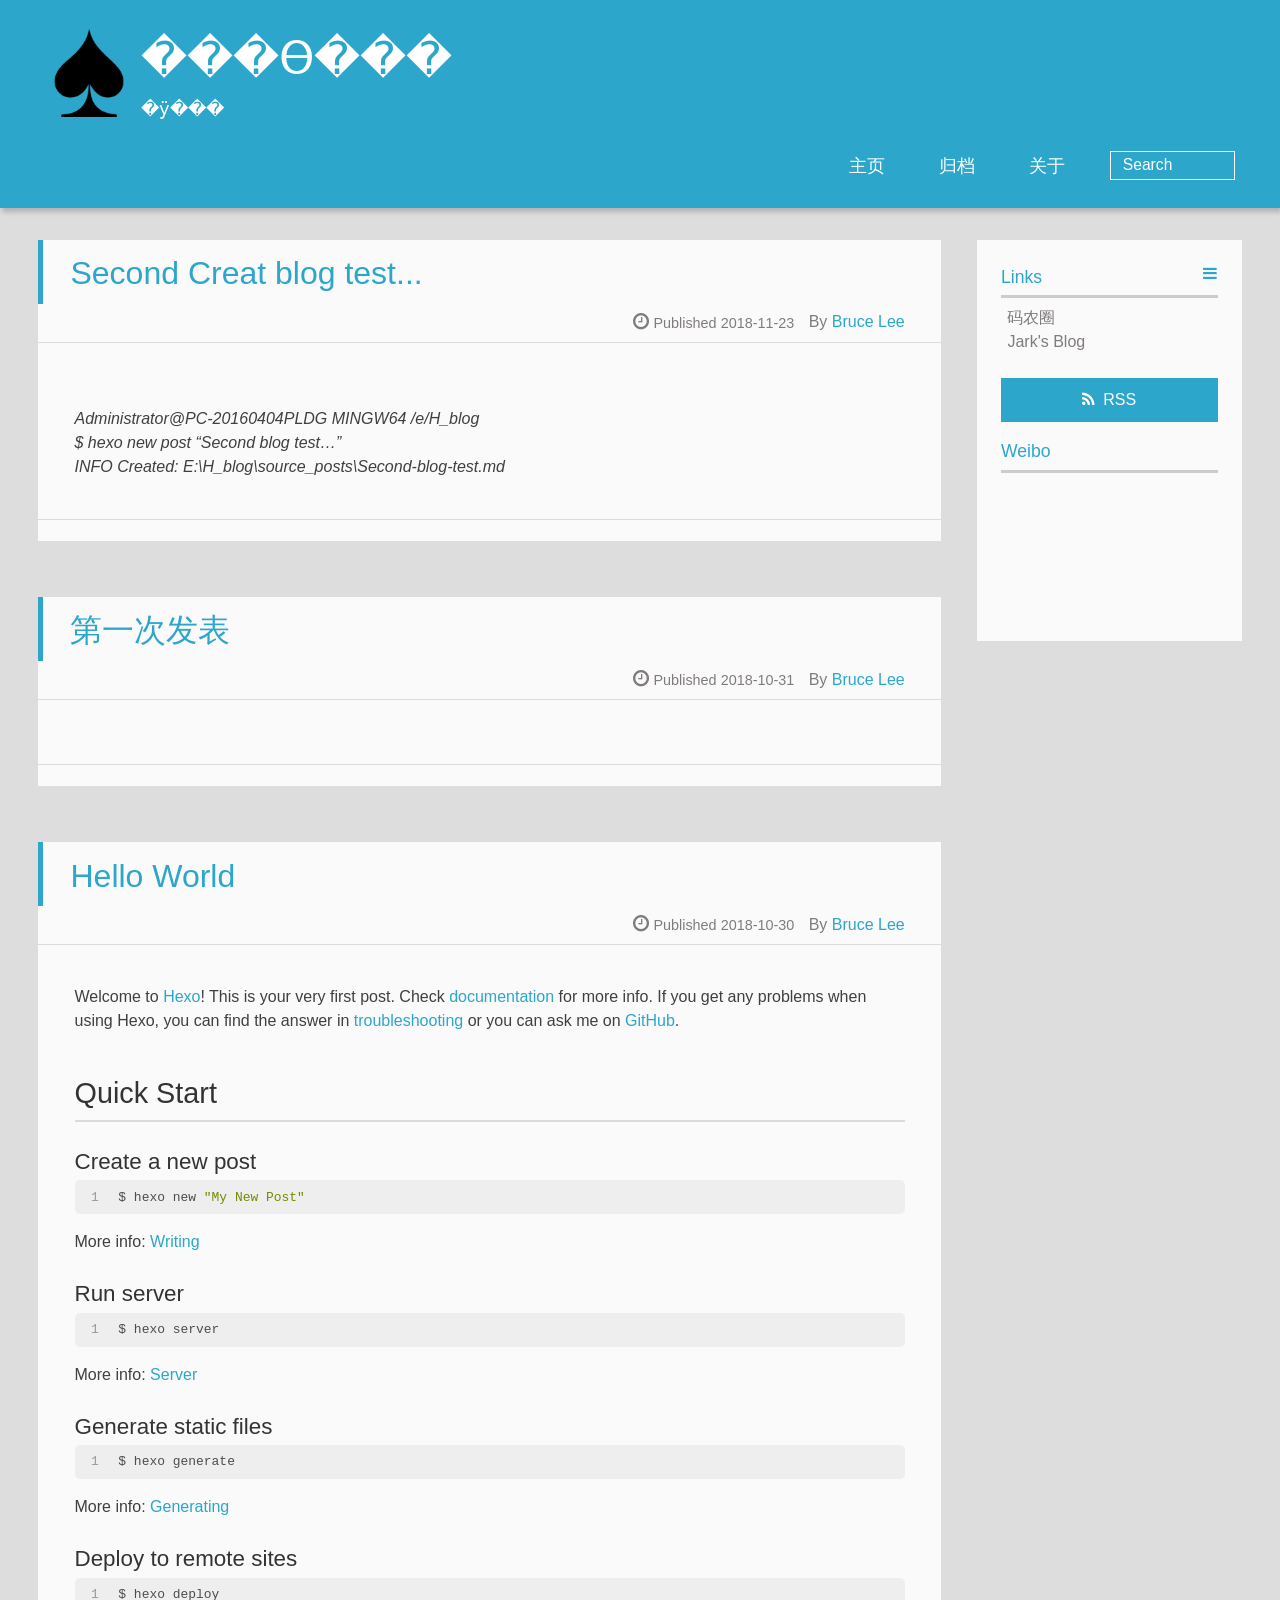
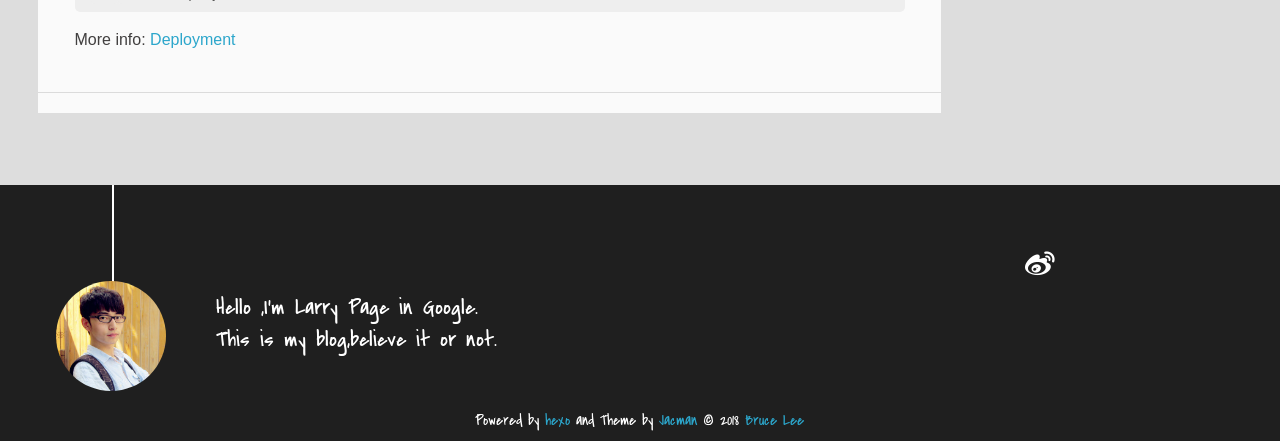
==== commit a360fa66: "Site updated: 2018-11-23 19:11:05" ====
--- a/index.html
+++ b/index.html
@@ -4,27 +4,34 @@
 <head><meta name="generator" content="Hexo 3.8.0">
   <meta charset="UTF-8">
   
-    <title>Hexo</title>
+    <title>���Ѳ���</title>
     <meta name="viewport" content="width=device-width, initial-scale=1,user-scalable=no">
     
-    <meta name="author" content="John Doe">
-    
-
-    
-    <meta property="og:type" content="website">
-<meta property="og:title" content="Hexo">
+    <meta name="author" content="Bruce Lee">
+    
+
+    
+    <meta name="description" content="����������">
+<meta name="keywords" content="�ؼ���">
+<meta property="og:type" content="website">
+<meta property="og:title" content="���Ѳ���">
 <meta property="og:url" content="http://yoursite.com/index.html">
-<meta property="og:site_name" content="Hexo">
+<meta property="og:site_name" content="���Ѳ���">
+<meta property="og:description" content="����������">
 <meta property="og:locale" content="default">
 <meta name="twitter:card" content="summary">
-<meta name="twitter:title" content="Hexo">
-
-    
-    <link rel="alternative" href="/atom.xml" title="Hexo" type="application/atom+xml">
-    
-    
-    <link rel="icon" href="/img/favicon.png">
-    
+<meta name="twitter:title" content="���Ѳ���">
+<meta name="twitter:description" content="����������">
+
+    
+    <link rel="alternative" href="/atom.xml" title="���Ѳ���" type="application/atom+xml">
+    
+    
+    <link rel="icon" href="/img/favicon.ico">
+    
+    
+    <link rel="apple-touch-icon" href="/img/jacman.jpg">
+    <link rel="apple-touch-icon-precomposed" href="/img/jacman.jpg">
     
     <link rel="stylesheet" href="/css/style.css">
 </head>
@@ -34,9 +41,13 @@
       
 <div>
 		
+			<div id="imglogo">
+				<a href="/"><img src="/img/logo.png" alt="���Ѳ���" title="���Ѳ���"></a>
+			</div>
+			
 			<div id="textlogo">
-				<h1 class="site-name"><a href="/" title="Hexo">Hexo</a></h1>
-				<h2 class="blog-motto"></h2>
+				<h1 class="site-name"><a href="/" title="���Ѳ���">���Ѳ���</a></h1>
+				<h2 class="blog-motto">�ӱ���</h2>
 			</div>
 			<div class="navbar"><a class="navbutton navmobile" href="#" title="Menu">
 			</a></div>
@@ -44,7 +55,7 @@
 				<ul>
 					<ul>
 					 
-						<li><a href="/">首页</a></li>
+						<li><a href="/">主页</a></li>
 					
 						<li><a href="/archives">归档</a></li>
 					
@@ -66,60 +77,158 @@
     <div id="container">
       <div id="main">
 
-  
-<section class="post" itemscope="" itemprop="blogitem">
-  
-    <a href="/2018/11/23/Second-blog-test/" title="Second Creat blog test..." itemprop="url">
-  
-    <h1 itemprop="name">Second Creat blog test...</h1>
-    
-     
-           <p itemprop="description">Administrator@PC-20160404PLDG MINGW64 /e/H_blog$ hexo new post “Second blog test…”INFO  Created: E:\H_blog\source_posts\Second-blog-test.md</p>
-        
-    
-    <time datetime="2018-11-23T06:58:13.000Z" itemprop="datePublished">2018-11-23</time>
-  </a>
-</section>
-
-
-
-
-
-
-  
-<section class="post" itemscope="" itemprop="blogitem">
-  
-    <a href="/2018/10/31/第一次发表/" title="第一次发表" itemprop="url">
-  
-    <h1 itemprop="name">第一次发表</h1>
-    
-     
-           <p itemprop="description"></p>
-        
-    
-    <time datetime="2018-10-31T01:39:50.000Z" itemprop="datePublished">2018-10-31</time>
-  </a>
-</section>
-
-
-
-
-
-
-  
-<section class="post" itemscope="" itemprop="blogitem">
-  
-    <a href="/2018/10/30/hello-world/" title="Hello World" itemprop="url">
-  
-    <h1 itemprop="name">Hello World</h1>
-    
-     
-           <p itemprop="description">Welcome to Hexo! This is your very first post. Check documentation for more info. If you get any problems when using Hexo, you can find the </p>
-        
-    
-    <time datetime="2018-10-30T05:15:51.154Z" itemprop="datePublished">2018-10-30</time>
-  </a>
-</section>
+   
+    
+    <article class="post-expand post" itemprop="articleBody"> 
+        <header class="article-info clearfix">
+  <h1 itemprop="name">
+    
+      <a href="/2018/11/23/Second-blog-test/" title="Second Creat blog test..." itemprop="url">Second Creat blog test...</a>
+  </h1>
+  <p class="article-author">By
+       
+		<a href="/about" title="Bruce Lee" target="_blank" itemprop="author">Bruce Lee</a>
+		
+  </p><p class="article-time">
+    <time datetime="2018-11-23T06:58:13.000Z" itemprop="datePublished"> Published 2018-11-23</time>
+    
+  </p>
+</header>
+    <div class="article-content">
+        
+        <p><em><br>Administrator@PC-20160404PLDG MINGW64 /e/H_blog<br>$ hexo new post “Second blog test…”<br>INFO  Created: E:\H_blog\source_posts\Second-blog-test.md
+</em></p>
+
+        
+        
+        <p class="article-more-link">
+          
+       </p>
+    </div>
+    <footer class="article-footer clearfix">
+<div class="article-catetags">
+
+
+</div>
+
+
+
+
+<div class="comments-count">
+	
+</div>
+
+</footer>
+
+
+    </article>
+
+
+
+
+
+
+   
+    
+    <article class="post-expand post" itemprop="articleBody"> 
+        <header class="article-info clearfix">
+  <h1 itemprop="name">
+    
+      <a href="/2018/10/31/第一次发表/" title="第一次发表" itemprop="url">第一次发表</a>
+  </h1>
+  <p class="article-author">By
+       
+		<a href="/about" title="Bruce Lee" target="_blank" itemprop="author">Bruce Lee</a>
+		
+  </p><p class="article-time">
+    <time datetime="2018-10-31T01:39:50.000Z" itemprop="datePublished"> Published 2018-10-31</time>
+    
+  </p>
+</header>
+    <div class="article-content">
+        
+        
+        
+        
+        <p class="article-more-link">
+          
+       </p>
+    </div>
+    <footer class="article-footer clearfix">
+<div class="article-catetags">
+
+
+</div>
+
+
+
+
+<div class="comments-count">
+	
+</div>
+
+</footer>
+
+
+    </article>
+
+
+
+
+
+
+   
+    
+    <article class="post-expand post" itemprop="articleBody"> 
+        <header class="article-info clearfix">
+  <h1 itemprop="name">
+    
+      <a href="/2018/10/30/hello-world/" title="Hello World" itemprop="url">Hello World</a>
+  </h1>
+  <p class="article-author">By
+       
+		<a href="/about" title="Bruce Lee" target="_blank" itemprop="author">Bruce Lee</a>
+		
+  </p><p class="article-time">
+    <time datetime="2018-10-30T05:15:51.154Z" itemprop="datePublished"> Published 2018-10-30</time>
+    
+  </p>
+</header>
+    <div class="article-content">
+        
+        <p>Welcome to <a href="https://hexo.io/" target="_blank" rel="noopener">Hexo</a>! This is your very first post. Check <a href="https://hexo.io/docs/" target="_blank" rel="noopener">documentation</a> for more info. If you get any problems when using Hexo, you can find the answer in <a href="https://hexo.io/docs/troubleshooting.html" target="_blank" rel="noopener">troubleshooting</a> or you can ask me on <a href="https://github.com/hexojs/hexo/issues" target="_blank" rel="noopener">GitHub</a>.</p>
+<h2 id="Quick-Start"><a href="#Quick-Start" class="headerlink" title="Quick Start"></a>Quick Start</h2><h3 id="Create-a-new-post"><a href="#Create-a-new-post" class="headerlink" title="Create a new post"></a>Create a new post</h3><figure class="highlight bash"><table><tr><td class="gutter"><pre><span class="line">1</span><br></pre></td><td class="code"><pre><span class="line">$ hexo new <span class="string">"My New Post"</span></span><br></pre></td></tr></table></figure>
+<p>More info: <a href="https://hexo.io/docs/writing.html" target="_blank" rel="noopener">Writing</a></p>
+<h3 id="Run-server"><a href="#Run-server" class="headerlink" title="Run server"></a>Run server</h3><figure class="highlight bash"><table><tr><td class="gutter"><pre><span class="line">1</span><br></pre></td><td class="code"><pre><span class="line">$ hexo server</span><br></pre></td></tr></table></figure>
+<p>More info: <a href="https://hexo.io/docs/server.html" target="_blank" rel="noopener">Server</a></p>
+<h3 id="Generate-static-files"><a href="#Generate-static-files" class="headerlink" title="Generate static files"></a>Generate static files</h3><figure class="highlight bash"><table><tr><td class="gutter"><pre><span class="line">1</span><br></pre></td><td class="code"><pre><span class="line">$ hexo generate</span><br></pre></td></tr></table></figure>
+<p>More info: <a href="https://hexo.io/docs/generating.html" target="_blank" rel="noopener">Generating</a></p>
+<h3 id="Deploy-to-remote-sites"><a href="#Deploy-to-remote-sites" class="headerlink" title="Deploy to remote sites"></a>Deploy to remote sites</h3><figure class="highlight bash"><table><tr><td class="gutter"><pre><span class="line">1</span><br></pre></td><td class="code"><pre><span class="line">$ hexo deploy</span><br></pre></td></tr></table></figure>
+<p>More info: <a href="https://hexo.io/docs/deployment.html" target="_blank" rel="noopener">Deployment</a></p>
+
+        
+        
+        <p class="article-more-link">
+          
+       </p>
+    </div>
+    <footer class="article-footer clearfix">
+<div class="article-catetags">
+
+
+</div>
+
+
+
+
+<div class="comments-count">
+	
+</div>
+
+</footer>
+
+
+    </article>
 
 
 
@@ -136,21 +245,62 @@
 
   
 
-  
-
-  
+
+  
+
+  
+
+  <div class="linkslist">
+  <p class="asidetitle">Links</p>
+    <ul>
+        
+          <li>
+            
+            	<a href="https://coderq.com" target="_blank" title="一个面向程序员交流分享的新一代社区">码农圈</a>
+            
+          </li>
+        
+          <li>
+            
+            	<a href="http://wuchong.me" target="_blank" title="Jark&#39;s Blog">Jark&#39;s Blog</a>
+            
+          </li>
+        
+    </ul>
+</div>
+
+  
+
 
   <div class="rsspart">
 	<a href="/atom.xml" target="_blank" title="rss">RSS</a>
 </div>
 
+  <div class="weiboshow">
+  <p class="asidetitle">Weibo</p>
+    <iframe width="100%" height="119" class="share_self" frameborder="0" scrolling="no" src="http://widget.weibo.com/weiboshow/index.php?language=&width=0&height=119&fansRow=2&ptype=1&speed=0&skin=9&isTitle=1&noborder=1&isWeibo=0&isFans=0&uid=&verifier=b3593ceb&dpc=1"></iframe>
+</div>
+
+
 </aside>
 </div>
     </div>
     <footer><div id="footer">
 	
-	
+	<div class="line">
+		<span></span>
+		<div class="author"></div>
+	</div>
+	
+	
+	<section class="info">
+		<p> Hello ,I&#39;m Larry Page in Google. <br>
+			This is my blog,believe it or not.</p>
+	</section>
+	 
 	<div class="social-font">
+		
+		<a href="http://weibo.com/2176287895" target="_blank" class="icon-weibo" title="微博"></a>
 		
 		
 		
@@ -168,7 +318,7 @@
 		<p class="copyright">
 		Powered by <a href="http://hexo.io" target="_blank" title="hexo">hexo</a> and Theme by <a href="https://github.com/wuchong/jacman" target="_blank" title="Jacman">Jacman</a> © 2018 
 		
-		<a href="/about" target="_blank" title="John Doe">John Doe</a>
+		<a href="/about" target="_blank" title="Bruce Lee">Bruce Lee</a>
 		
 		
 		</p>
@@ -235,20 +385,42 @@
 
 
 
+<link rel="stylesheet" href="/fancybox/jquery.fancybox.css" media="screen" type="text/css">
+<script src="/fancybox/jquery.fancybox.pack.js"></script>
+<script type="text/javascript">
+$(document).ready(function(){ 
+  $('.article-content').each(function(i){
+    $(this).find('img').each(function(){
+      if ($(this).parent().hasClass('fancybox')) return;
+      var alt = this.alt;
+      if (alt) $(this).after('<span class="caption">' + alt + '</span>');
+      $(this).wrap('<a href="' + this.src + '" title="' + alt + '" class="fancybox"></a>');
+    });
+    $(this).find('.fancybox').each(function(){
+      $(this).attr('rel', 'article' + i);
+    });
+  });
+  if($.fancybox){
+    $('.fancybox').fancybox();
+  }
+}); 
+</script>
+
 
 
 <!-- Analytics Begin -->
 
-<script type="text/javascript">
-(function(i,s,o,g,r,a,m){i['GoogleAnalyticsObject']=r;i[r]=i[r]||function(){
-  (i[r].q=i[r].q||[]).push(arguments)},i[r].l=1*new Date();a=s.createElement(o),
-  m=s.getElementsByTagName(o)[0];a.async=1;a.src=g;m.parentNode.insertBefore(a,m)
-})(window,document,'script','//www.google-analytics.com/analytics.js','ga');
-ga('create', 'UA-28029597-1', '');  
-ga('send', 'pageview');
+
+
+<script>
+var _hmt = _hmt || [];
+(function() {
+  var hm = document.createElement("script");
+  hm.src = "//hm.baidu.com/hm.js?e6d1f421bbc9962127a50488f9ed37d1";
+  var s = document.getElementsByTagName("script")[0]; 
+  s.parentNode.insertBefore(hm, s);
+})();
 </script>
-
-
 
 
 
--- a/css/style.css
+++ b/css/style.css
@@ -2,8 +2,8 @@
 @font-face{font-family:"covered_by_your_graceregular";font-weight:normal;font-style:normal;src:url("../font/coveredbyyourgrace-webfont.eot");src:url("../font/coveredbyyourgrace-webfont.eot?#iefix") format('embedded-opentype'),url("../font/coveredbyyourgrace-webfont.svg#covered_by_your_graceregular") format('svg'),url("../font/coveredbyyourgrace-webfont.woff") format('woff'),url("../font/coveredbyyourgrace-webfont.ttf") format('truetype')}/* icon Font */
 @font-face{font-family:"FontAwesome";font-style:normal;font-weight:normal;src:url("../font/fontawesome-webfont.eot?v=#4.0.3");src:url("../font/fontawesome-webfont.eot?#iefix&v=#4.0.3") format("embedded-opentype"),url("../font/fontawesome-webfont.woff?v=#4.0.3") format("woff"),url("../font/fontawesome-webfont.ttf?v=#4.0.3") format("truetype"),url("../font/fontawesome-webfont.svg#fontawesomeregular?v=#4.0.3") format("svg")}@font-face{font-family:"fontdiao";font-weight:normal;font-style:normal;src:url("../font/fontdiao.eot");src:url("../font/fontdiao.eot?#iefix") format('embedded-opentype'),url("../font/fontdiao.svg#fontdiao") format('svg'),url("../font/fontdiao.woff") format('woff'),url("../font/fontdiao.ttf") format('truetype')}/* Public style */
 *{-webkit-margin-before:0;-webkit-margin-after:0}body{background:#ddd;font-family:"Helvetica Neue","Helvetica","Microsoft YaHei","WenQuanYi Micro Hei",Arial,sans-serif;font-size:100%;color:#817c7c;line-height:1.5;min-height:100vh;display:-webkit-flex;display:-webkit-box;display:-moz-box;display:-webkit-flex;display:-ms-flexbox;display:box;display:flex;-webkit-flex-direction:column;-webkit-box-orient:vertical;-moz-box-orient:vertical;-o-box-orient:vertical;-webkit-flex-direction:column;-ms-flex-direction:column;flex-direction:column}iframe{margin-top:10px}small{font-size:80%}sub,sup{font-size:75%;line-height:0;position:relative;vertical-align:baseline}sup{top:-.5em;padding-left:.3em}sub{bottom:-.25em}a{text-decoration:none;color:#817c7c;}a:hover,a:focus{outline:0;text-decoration:none;-webkit-transition:color 0.25s, background 0.5s;-moz-transition:color 0.25s, background 0.5s;-o-transition:color 0.25s, background 0.5s;-ms-transition:color 0.25s, background 0.5s;transition:color 0.25s, background 0.5s}a:hover:before{-webkit-transition:color 0.25s, background 0.5s;-moz-transition:color 0.25s, background 0.5s;-o-transition:color 0.25s, background 0.5s;-ms-transition:color 0.25s, background 0.5s;transition:color 0.25s, background 0.5s}input:focus{outline:none}input,button{margin:0;padding:0;}input::-moz-focus-inner,button::-moz-focus-inner{border:0;padding:0}h1{font-size:1.5em}.fa{display:inline-block;font-family:FontAwesome;font-style:normal;font-weight:normal;line-height:1;-webkit-font-smoothing:antialiased;-moz-osx-font-smoothing:grayscale}.clearfix{zoom:1}.clearfix:before,.clearfix:after{content:"";display:table}.clearfix:after{clear:both}::-webkit-input-placeholder{color:#fff;padding:2px 0 0 4px}::-moz-placeholder{color:#fff;padding:2px 0 0 4px}:-ms-input-placeholder{color:#fff;padding:2px 0 0 4px}::-webkit-input-placeholder::before{font-family:"FontAwesome";-webkit-font-smoothing:antialiased;-moz-osx-font-smoothing:grayscale;content:"\f002";padding-right:4px}::-moz-placeholder:before{font-family:"FontAwesome";-webkit-font-smoothing:antialiased;-moz-osx-font-smoothing:grayscale;content:"\f002";padding-right:4px}:-ms-input-placeholder::before{font-family:"FontAwesome";-webkit-font-smoothing:antialiased;-moz-osx-font-smoothing:grayscale;content:"\f002";padding-right:4px}input[type="search"]::-webkit-search-cancel-button,input[type="search"]::-webkit-search-decoration{-webkit-appearance:none}::-webkit-search-cancel-button:after{font-family:"FontAwesome";-webkit-font-smoothing:antialiased;-moz-osx-font-smoothing:grayscale;content:'\f00d';color:#fff;padding-right:4px}/* css3 animate */
-.animated{-webkit-animation-fill-mode:both;-moz-animation-fill-mode:both;-o-animation-fill-mode:both;-ms-animation-fill-mode:both;animation-fill-mode:both;-webkit-animation-duration:1s;-moz-animation-duration:1s;-o-animation-duration:1s;-ms-animation-duration:1s;animation-duration:1s}@-webkit-keyframes fadeIn{0%{opacity:0;-ms-filter:"progid:DXImageTransform.Microsoft.Alpha(Opacity=0)";filter:alpha(opacity=0)}100%{opacity:1;-ms-filter:none;filter:none}}.fadeIn{-webkit-animation-name:fadeIn;-moz-animation-name:fadeIn;-o-animation-name:fadeIn;-ms-animation-name:fadeIn;animation-name:fadeIn}.fadeOut{-webkit-animation-name:fadeOut;-moz-animation-name:fadeOut;-o-animation-name:fadeOut;-ms-animation-name:fadeOut;animation-name:fadeOut}@-moz-keyframes fadeInDown{0%{opacity:0;-ms-filter:"progid:DXImageTransform.Microsoft.Alpha(Opacity=0)";filter:alpha(opacity=0);-webkit-transform:translateY(-20px);-moz-transform:translateY(-20px);-o-transform:translateY(-20px);-ms-transform:translateY(-20px);transform:translateY(-20px)}100%{opacity:1;-ms-filter:none;filter:none;-webkit-transform:translateY(0);-moz-transform:translateY(0);-o-transform:translateY(0);-ms-transform:translateY(0);transform:translateY(0)}}@-webkit-keyframes fadeInDown{0%{opacity:0;-ms-filter:"progid:DXImageTransform.Microsoft.Alpha(Opacity=0)";filter:alpha(opacity=0);-webkit-transform:translateY(-20px);-moz-transform:translateY(-20px);-o-transform:translateY(-20px);-ms-transform:translateY(-20px);transform:translateY(-20px)}100%{opacity:1;-ms-filter:none;filter:none;-webkit-transform:translateY(0);-moz-transform:translateY(0);-o-transform:translateY(0);-ms-transform:translateY(0);transform:translateY(0)}}@-o-keyframes fadeInDown{0%{opacity:0;-ms-filter:"progid:DXImageTransform.Microsoft.Alpha(Opacity=0)";filter:alpha(opacity=0);-webkit-transform:translateY(-20px);-moz-transform:translateY(-20px);-o-transform:translateY(-20px);-ms-transform:translateY(-20px);transform:translateY(-20px)}100%{opacity:1;-ms-filter:none;filter:none;-webkit-transform:translateY(0);-moz-transform:translateY(0);-o-transform:translateY(0);-ms-transform:translateY(0);transform:translateY(0)}}@keyframes fadeInDown{0%{opacity:0;-ms-filter:"progid:DXImageTransform.Microsoft.Alpha(Opacity=0)";filter:alpha(opacity=0);-webkit-transform:translateY(-20px);-moz-transform:translateY(-20px);-o-transform:translateY(-20px);-ms-transform:translateY(-20px);transform:translateY(-20px)}100%{opacity:1;-ms-filter:none;filter:none;-webkit-transform:translateY(0);-moz-transform:translateY(0);-o-transform:translateY(0);-ms-transform:translateY(0);transform:translateY(0)}}body >header{width:100%;-webkit-box-shadow:2px 4px 5px rgba(3,3,3,0.2);box-shadow:2px 4px 5px rgba(3,3,3,0.2);background:url("../") center #2ca6cb;color:#fff;padding:1em 0 .8em;}@media only screen and (min-width:1024px){body >header{padding:1.8em 0 1.5em}}body >header >div{width:95%;margin:0 auto;position:relative;overflow:hidden;}@media only screen and (min-width:1024px){body >header >div{width:93%}}body >header a{display:block;color:#fff}#imglogo{float:left;width:4em;height:4em;}@media only screen and (min-width:768px){#imglogo{width:5em}}@media only screen and (min-width:1024px){#imglogo{width:5.5em}}#imglogo img{width:4em;}@media only screen and (min-width:768px){#imglogo img{width:5em}}@media only screen and (min-width:1024px){#imglogo img{width:5.5em}}#textlogo{float:left;width:75%;margin-left:.5em;}#textlogo h1.site-name{width:86%;font-family:"Helvetica Neue","Helvetica","Microsoft YaHei","WenQuanYi Micro Hei",Arial,sans-serif;font-size:160%;line-height:1.9;font-weight:normal;}@media only screen and (min-width:768px){#textlogo h1.site-name{font-size:190%}}@media only screen and (min-width:1024px){#textlogo h1.site-name{font-size:220%}}#textlogo h2.blog-motto{font-size:.7em;font-weight:normal;}@media only screen and (min-width:768px){#textlogo h2.blog-motto{font-size:100%}}@media only screen and (min-width:1024px){#textlogo h2.blog-motto{font-size:110%}}.navbar{position:absolute;width:2em;right:0;top:1em;padding:.5em;}@media only screen and (min-width:1024px){.navbar{display:none}}.navbutton::before{font-family:"FontAwesome";-webkit-font-smoothing:antialiased;-moz-osx-font-smoothing:grayscale;content:"\f0c9"}.navmobile::before{padding-left:1em}header nav{float:left;width:100%;font-size:112.5%;padding-top:.5em;max-height:.01em;-webkit-transition:max-height 1s ease-out;-moz-transition:max-height 1s ease-out;-o-transition:max-height 1s ease-out;-ms-transition:max-height 1s ease-out;transition:max-height 1s ease-out;}@media only screen and (min-width:568px){header nav{width:50%}}@media only screen and (min-width:1024px){header nav{float:right;width:auto;margin-top:1em;max-height:none}}@media only screen and (min-width:1024px){header nav ul{float:right}}@media only screen and (min-width:1024px){header nav ul li{float:left}}header nav ul li a{padding:.2em 0 .2em 1em;}@media only screen and (min-width:1024px){header nav ul li a{padding:.2em 1.5em}}header nav ul li a:hover{background:#1b7f9e;color:#e9cd4c}.shownav{max-height:40em}.search{padding:.1em 0 0 1em;}.search input{-webkit-appearance:textfield;font-size:.87em;line-height:1.7;border:1px solid #fff;color:#fff;background:transparent;width:80%;padding-left:.5em;}@media only screen and (min-width:1024px){.search input{width:8em;-webkit-transition:0.5s width;-moz-transition:0.5s width;-o-transition:0.5s width;-ms-transition:0.5s width;transition:0.5s width}.search input:focus{width:15em}}.search label{display:none}/* index layout */
+.animated{-webkit-animation-fill-mode:both;-moz-animation-fill-mode:both;-o-animation-fill-mode:both;-ms-animation-fill-mode:both;animation-fill-mode:both;-webkit-animation-duration:1s;-moz-animation-duration:1s;-o-animation-duration:1s;-ms-animation-duration:1s;animation-duration:1s}@-webkit-keyframes fadeIn{0%{opacity:0;-ms-filter:"progid:DXImageTransform.Microsoft.Alpha(Opacity=0)";filter:alpha(opacity=0)}100%{opacity:1;-ms-filter:none;filter:none}}.fadeIn{-webkit-animation-name:fadeIn;-moz-animation-name:fadeIn;-o-animation-name:fadeIn;-ms-animation-name:fadeIn;animation-name:fadeIn}.fadeOut{-webkit-animation-name:fadeOut;-moz-animation-name:fadeOut;-o-animation-name:fadeOut;-ms-animation-name:fadeOut;animation-name:fadeOut}@-moz-keyframes fadeInDown{0%{opacity:0;-ms-filter:"progid:DXImageTransform.Microsoft.Alpha(Opacity=0)";filter:alpha(opacity=0);-webkit-transform:translateY(-20px);-moz-transform:translateY(-20px);-o-transform:translateY(-20px);-ms-transform:translateY(-20px);transform:translateY(-20px)}100%{opacity:1;-ms-filter:none;filter:none;-webkit-transform:translateY(0);-moz-transform:translateY(0);-o-transform:translateY(0);-ms-transform:translateY(0);transform:translateY(0)}}@-webkit-keyframes fadeInDown{0%{opacity:0;-ms-filter:"progid:DXImageTransform.Microsoft.Alpha(Opacity=0)";filter:alpha(opacity=0);-webkit-transform:translateY(-20px);-moz-transform:translateY(-20px);-o-transform:translateY(-20px);-ms-transform:translateY(-20px);transform:translateY(-20px)}100%{opacity:1;-ms-filter:none;filter:none;-webkit-transform:translateY(0);-moz-transform:translateY(0);-o-transform:translateY(0);-ms-transform:translateY(0);transform:translateY(0)}}@-o-keyframes fadeInDown{0%{opacity:0;-ms-filter:"progid:DXImageTransform.Microsoft.Alpha(Opacity=0)";filter:alpha(opacity=0);-webkit-transform:translateY(-20px);-moz-transform:translateY(-20px);-o-transform:translateY(-20px);-ms-transform:translateY(-20px);transform:translateY(-20px)}100%{opacity:1;-ms-filter:none;filter:none;-webkit-transform:translateY(0);-moz-transform:translateY(0);-o-transform:translateY(0);-ms-transform:translateY(0);transform:translateY(0)}}@keyframes fadeInDown{0%{opacity:0;-ms-filter:"progid:DXImageTransform.Microsoft.Alpha(Opacity=0)";filter:alpha(opacity=0);-webkit-transform:translateY(-20px);-moz-transform:translateY(-20px);-o-transform:translateY(-20px);-ms-transform:translateY(-20px);transform:translateY(-20px)}100%{opacity:1;-ms-filter:none;filter:none;-webkit-transform:translateY(0);-moz-transform:translateY(0);-o-transform:translateY(0);-ms-transform:translateY(0);transform:translateY(0)}}body >header{width:100%;-webkit-box-shadow:2px 4px 5px rgba(3,3,3,0.2);box-shadow:2px 4px 5px rgba(3,3,3,0.2);background:url("../") center #2ca6cb;color:#fff;padding:1em 0 .8em;}@media only screen and (min-width:1024px){body >header{padding:1.8em 0 1.5em}}body >header >div{width:95%;margin:0 auto;position:relative;overflow:hidden;}@media only screen and (min-width:1024px){body >header >div{width:93%}}body >header a{display:block;color:#fff}#imglogo{float:left;width:4em;height:4em;}@media only screen and (min-width:768px){#imglogo{width:5em}}@media only screen and (min-width:1024px){#imglogo{width:5.5em}}#imglogo img{width:4em;}@media only screen and (min-width:768px){#imglogo img{width:5em}}@media only screen and (min-width:1024px){#imglogo img{width:5.5em}}#textlogo{float:left;width:75%;margin-left:.5em;}#textlogo h1.site-name{width:86%;font-family:"covered_by_your_graceregular";font-size:200%;line-height:1.5;-webkit-font-smoothing:antialiased;-moz-osx-font-smoothing:grayscale;}@media only screen and (min-width:768px){#textlogo h1.site-name{font-size:240%}}@media only screen and (min-width:1024px){#textlogo h1.site-name{font-size:280%}}#textlogo h2.blog-motto{font-size:.7em;font-weight:normal;}@media only screen and (min-width:768px){#textlogo h2.blog-motto{font-size:100%}}@media only screen and (min-width:1024px){#textlogo h2.blog-motto{font-size:110%}}.navbar{position:absolute;width:2em;right:0;top:1em;padding:.5em;}@media only screen and (min-width:1024px){.navbar{display:none}}.navbutton::before{font-family:"FontAwesome";-webkit-font-smoothing:antialiased;-moz-osx-font-smoothing:grayscale;content:"\f0c9"}.navmobile::before{padding-left:1em}header nav{float:left;width:100%;font-size:112.5%;padding-top:.5em;max-height:.01em;-webkit-transition:max-height 1s ease-out;-moz-transition:max-height 1s ease-out;-o-transition:max-height 1s ease-out;-ms-transition:max-height 1s ease-out;transition:max-height 1s ease-out;}@media only screen and (min-width:568px){header nav{width:50%}}@media only screen and (min-width:1024px){header nav{float:right;width:auto;margin-top:1em;max-height:none}}@media only screen and (min-width:1024px){header nav ul{float:right}}@media only screen and (min-width:1024px){header nav ul li{float:left}}header nav ul li a{padding:.2em 0 .2em 1em;}@media only screen and (min-width:1024px){header nav ul li a{padding:.2em 1.5em}}header nav ul li a:hover{background:#1b7f9e;color:#e9cd4c}.shownav{max-height:40em}.search{padding:.1em 0 0 1em;}.search input{-webkit-appearance:textfield;font-size:.87em;line-height:1.7;border:1px solid #fff;color:#fff;background:transparent;width:80%;padding-left:.5em;}@media only screen and (min-width:1024px){.search input{width:8em;-webkit-transition:0.5s width;-moz-transition:0.5s width;-o-transition:0.5s width;-ms-transition:0.5s width;transition:0.5s width}.search input:focus{width:15em}}.search label{display:none}/* index layout */
 #container{-webkit-flex:1;width:95%;margin:0 auto;overflow:hidden;}@media only screen and (min-width:768px){#container{width:96%}}@media only screen and (min-width:1024px){#container{width:94%}}@media only screen and (min-width:1560px){#container{width:82%}}#main{margin:1em 0 0;line-height:1.8;}@media only screen and (min-width:1024px){#main{margin:2em 0 0;width:75%;float:left;-webkit-transition:margin 0.5s ease-out;-moz-transition:margin 0.5s ease-out;-o-transition:margin 0.5s ease-out;-ms-transition:margin 0.5s ease-out;transition:margin 0.5s ease-out}}#main section.post{background:#fafafa;margin-bottom:.125em;}#main section.post a{display:block;border-left:.5em solid #ccc;-webkit-transition:border-left 0.45s;-moz-transition:border-left 0.45s;-o-transition:border-left 0.45s;-ms-transition:border-left 0.45s;transition:border-left 0.45s;padding:.5em;}@media only screen and (min-width:768px){#main section.post a{padding:1em}}#main section.post a:hover{border-left:.5em solid #2ca6cb}#main section.post a h1{color:#2ca6cb;line-height:2}#main section.post a p{color:#817c7c}#main section.post a time{color:#817c7c;display:block;margin:.5em 0;font-size:.9em}#main article.post-expand{background:#fafafa;margin-bottom:3.5em;}#main article.post-expand .img-logo{max-width:180px;max-height:96px;display:block !important;margin-right:.7em;margin-left:.7em;padding:0;float:right;clear:right}#main article.post-expand .img-topic{max-width:300px;max-height:1800px;display:block !important;margin-left:.7em;margin-right:.7em;padding:0;float:right;clear:right}#main article.post-expand .article-more-link a{display:inline-block;line-height:1em;padding:6px 15px;border-radius:15px;background:#ddd;color:#817c7c;text-decoration:none;}#main article.post-expand .article-more-link a:hover{background:#2ca6cb;color:#fff;text-decoration:none}#archive-page section.post a{font-size:.9em;padding:.5em !important;}@media only screen and (min-width:768px){#archive-page section.post a time{padding-left:1em}}.moveMain{margin-left:10% !important}.unexpand .prev{border-left:.5em solid #ccc;}.unexpand .prev:hover{border-left:.5em solid #2ca6cb}#page-nav{background:#fafafa;text-align:center;overflow:hidden;}#page-nav a{display:inline-block;padding:.5em 1em}#page-nav a{color:#2ca6cb;}#page-nav a:hover{background:#ccc;color:#2ca6cb}#page-nav .prev{float:left;-webkit-transition:border-left 0.5s;-moz-transition:border-left 0.5s;-o-transition:border-left 0.5s;-ms-transition:border-left 0.5s;transition:border-left 0.5s;}#page-nav .prev span:before{font-family:"FontAwesome";-webkit-font-smoothing:antialiased;-moz-osx-font-smoothing:grayscale;content:"\f053";padding-right:.5em}#page-nav .next{float:right;}#page-nav .next span:before{font-family:"FontAwesome";-webkit-font-smoothing:antialiased;-moz-osx-font-smoothing:grayscale;content:"\f054";padding-left:.5em}#page-nav .page-number{display:none;padding:.5em 1em;}@media only screen and (min-width:768px){#page-nav .page-number{display:inline-block}}#page-nav .current{color:#b8b8b8;font-weight:bold}#page-nav .space{color:#2ca6cb}/* page layout */
 @media only screen and (min-width:1024px){.page{margin-left:10% !important}}/* archive layout */
 .category-icon:before,.tag-icon:before,.archive-icon:before{font-family:"FontAwesome";-webkit-font-smoothing:antialiased;-moz-osx-font-smoothing:grayscale;color:#ccc;font-size:100%;padding-right:.3em}.category-icon:before{content:"\f07b"}.tag-icon:before{content:"\f02c"}.archive-icon:before{content:"\f187"}.archive-title{margin:1em 0;padding:2em;background:#fafafa;border-left:.5em solid #ccc;}@media only screen and (min-width:1024px){.archive-title{margin:2em 0;width:18.5%;padding-left:.5%;float:left}}.archive-title h2{width:90%;color:#2ca6cb;font-size:120%}.archive-title a{color:#2ca6cb;-webkit-transition:color 0.5s;-moz-transition:color 0.5s;-o-transition:color 0.5s;-ms-transition:color 0.5s;transition:color 0.5s;}.archive-title a:hover{color:#2ca6cb;-webkit-transition:color 0.5s;-moz-transition:color 0.5s;-o-transition:color 0.5s;-ms-transition:color 0.5s;transition:color 0.5s}.current{color:#ea6753 !important}@media only screen and (min-width:768px){.archive-part{min-height:200px}}@media only screen and (min-width:1024px){.archive-part{float:right;margin-left:2% !important}}.archive-part section.post{width:100%;}.archive-part section.post time{font-size:1.1em !important;float:left;}@media only screen and (max-width:568px){.archive-part section.post time{width:100%}}@media only screen and (min-width:568px){.archive-part section.post time{width:20%}}@media only screen and (min-width:768px){.archive-nav{width:100%;float:left;margin-top:1em}}/* tags&categories layout */
-.all-list-box{min-height:400px}.post,.page,.link,.photo{background:#fafafa;}.post a,.page a,.link a,.photo a{color:#2ca6cb;}.post a:hover,.page a:hover,.link a:hover,.photo a:hover{color:#ea6753}@media only screen and (min-width:768px){article header.article-info{border-bottom:1px solid #dbdbdb}}article header.article-info >h1{padding:.2em 3%;font-size:170%;line-height:1.5;word-wrap:break-word;word-break:normal;-webkit-font-smoothing:antialiased;-moz-osx-font-smoothing:grayscale;border-left:5px solid #2ca6cb}@media only screen and (min-width:1024px){article header.article-info >h1{font-size:200%;padding-top:.3em}}article header.article-info >p.article-author{padding:.3em 4% .3em 0;text-align:right;border-bottom:1px solid #dbdbdb;}@media only screen and (min-width:768px){article header.article-info >p.article-author{float:right;border-bottom:none}}article header.article-info >p.article-time{padding-top:.5em;font-size:.8em;text-align:center;margin-bottom:-2.7em;}@media only screen and (min-width:768px){article header.article-info >p.article-time{float:right;margin-right:1em;padding-top:.1em;font-size:.9em}}article header.article-info >p.article-time:before{font-family:"FontAwesome";font-size:130%;content:"\f017";-webkit-font-smoothing:antialiased;-moz-osx-font-smoothing:grayscale}article .article-content{padding:1.5em 4%;color:#413f3f;font-size:100%;}article .article-content:before,article .article-content:after{content:"";display:block;clear:both}article .article-content .kb{padding:.1em .6em;border:1px solid #ccc;background-color:code-color;color:#8f8f8f;-webkit-box-shadow:0 1px 0 rgba(0,0,0,0.2),0 0 0 2px #fff inset;box-shadow:0 1px 0 rgba(0,0,0,0.2),0 0 0 2px #fff inset;border-radius:3px;display:inline-block;margin:0 .1em;text-shadow:0 1px 0 #fff;line-height:1.5;white-space:nowrap}article .article-content h1,article .article-content h2{font-size:180%;line-height:1.2em;padding-bottom:.3em;margin-top:1.5em;border-bottom:2px solid #dbdbdb}article .article-content h3{font-size:140%;line-height:1em;margin-top:1.3em}article .article-content h4,article .article-content h5,article .article-content h6{font-size:140%}article .article-content h1,article .article-content h2,article .article-content h3,article .article-content h4,article .article-content h5,article .article-content h6{color:#333;-webkit-font-smoothing:antialiased;-moz-osx-font-smoothing:grayscale;}article .article-content h1 >code,article .article-content h2 >code,article .article-content h3 >code,article .article-content h4 >code,article .article-content h5 >code,article .article-content h6 >code{color:#a3a3a3}article .article-content hr{border:1px solid #dbdbdb}article .article-content strong{font-weight:bold}article .article-content em{font-style:italic}article .article-content acronym,article .article-content abbr{border-bottom:1px dotted}article .article-content blockquote{border-left:.2em solid #2ca6cb;margin:.65em 0 .65em 1%;padding-left:1%;line-height:1.5;font-size:100%;color:#808080;}article .article-content blockquote footer{background:#fafafa;padding:0;margin:0;font-size:80%;line-height:1em}article .article-content blockquote cite{font-style:italic;padding-left:.5em}article .article-content ul,article .article-content ol{padding-left:1.5em;font-size:100%;padding-top:.7em;}@media only screen and (min-width:768px){article .article-content ul,article .article-content ol{padding-left:1.5em}}article .article-content ul li{list-style:disc;text-align:match-parent}article .article-content ol li{list-style-type:decimal}article .article-content dl dt{font-weight:blod}article .article-content ul li>code,article .article-content ol li>code,article .article-content p code,article .article-content strong code,article .article-content em code,article .article-content table th>code,article .article-content table td>code{font-family:Monaco,Menlo,Consolas,Courier New,monospace;background:#eee;color:#d14;border:1px solid #d6d6d6;padding:0 5px;margin:0 2px;font-size:90%;white-space:nowrap;text-shadow:0 1px #fff;-webkit-border-radius:.25em;border-radius:.25em}article .article-content p{line-height:1.5;margin-top:.7em;}@media only screen and (min-width:1024px){article .article-content p{margin-top:1em}}article .article-content img,article .article-content video,article .article-content figure img{max-width:100%;height:auto;vertical-align:middle;padding-top:.5em;}@media only screen and (min-width:1024px){article .article-content img,article .article-content video,article .article-content figure img{padding-top:.7em}}article .article-content .img-topic,article .article-content .img-logo{display:none}article .article-content .img-center{display:block;margin:auto}article .article-content .img-shadow{-webkit-box-shadow:0 0 2px 3px #ddd;box-shadow:0 0 2px 3px #ddd}article .article-content figcaption,article .article-content .caption{display:block;margin-top:.3em;color:#808080;position:relative;font-size:.9em;padding-left:1.3em;}article .article-content figcaption:before,article .article-content .caption:before{content:'\f040';position:absolute;font:.9em "FontAwesome";position:absolute;left:0;top:.3em}article .article-content .video-container{position:relative;padding-top:56%;height:0;overflow:hidden;}article .article-content .video-container iframe,article .article-content .video-container object,article .article-content .video-container embed{position:absolute;top:0;left:0;width:100%;height:100%;margin-top:0}article .article-content table{max-width:100%;border-collapse:collapse;border-spacing:0;margin-top:1em;}article .article-content table th{font-weight:bold;border-bottom:2px solid #dbdbdb;padding:.5em;line-height:1.3em}article .article-content table td{border-bottom:1px solid #dbdbdb;padding:.5em;line-height:1.3em}article .article-content .pullquote{text-align:left;width:45%;margin:0;border:none}article .article-content .left{margin-left:.5em;margin-right:1em;float:left}article .article-content .right{margin-right:.5em;margin-left:1em;float:right}footer.article-footer{background:#fafafa;padding:0 4%;margin:0;border-top:1px solid #dbdbdb}.article-share{float:right;width:100%;}@media only screen and (min-width:568px){.article-share{width:60%}}@media only screen and (min-width:768px){.article-share{width:16.5em}}.article-share .share-jiathis{padding:.5em 0;margin-top:.3em}.share span{float:right;height:3em;width:1em;margin-right:.5em;position:relative;color:#d6d6d6;}.share span:before{font-family:"FontAwesome";content:"\f064";font-size:1em;-webkit-font-smoothing:antialiased;-moz-osx-font-smoothing:grayscale;width:1.5em;height:1.5em;position:absolute;top:50%;left:50%;margin-top:-.75em;margin-left:-.75em}.share a{float:right;width:3em;height:3em;display:block;position:relative;}.share a:before{font-size:1.2em;font-family:"FontAwesome";text-align:center;color:#817c7c;-webkit-font-smoothing:antialiased;-moz-osx-font-smoothing:grayscale;width:1.5em;height:1.5em;position:absolute;top:50%;left:50%;margin-top:-.75em;margin-left:-.75em}.share a:hover:before{color:#fff}.article-share-twitter:before{content:"\f099"}.article-share-twitter:hover{background:#00aced;text-shadow:0 1px #008abe}.article-share-facebook:before{content:"\f09a"}.article-share-facebook:hover{background:#3b5998;text-shadow:0 1px #2f477a}.article-share-weibo:before{content:"\f18a"}.article-share-weibo:hover{background:#c64d3e;text-shadow:0 1px #a13c2f}.article-share-qrcode:before{font-family:"fontdiao" !important;content:"\f132"}.article-share-qrcode:hover{background:#49ae0f;text-shadow:0 1px #3a8b0c}.article-share-renren:before{content:"\f18b"}.article-share-renren:hover{background:#369;text-shadow:0 1px #29527a}.article-back-to-top:before{content:"\f062"}.article-back-to-top:hover{background:#762c54;text-shadow:0 1px #5e2343}.hoverqrcode{background:#fff;border:3px solid #2ca6cb;border-radius:10px;display:inline-block;position:absolute}.overlay{display:none !important}.comments-count{color:#d6d6d6;margin-top:.3em;padding:.5em 0;float:right;}.comments-count span:before{font-family:"FontAwesome";-webkit-font-smoothing:antialiased;-moz-osx-font-smoothing:grayscale;content:"\f075"}@media only screen and (max-width:568px){.comments-count{float:left}}.comments-count-link{padding:.5em;margin:0 .3em;}.comments-count-link:hover{color:#fff !important;background:#2ca6cb}.article-tags,.article-categories{padding:.5em 0;float:left;}@media only screen and (max-width:568px){.article-tags,.article-categories{margin-right:1em !important}}.article-tags{color:#d6d6d6;}@media only screen and (max-width:568px){.article-tags{margin-left:0}}.article-tags span{position:relative;float:left;width:1em;height:2em;margin-right:.5em;}.article-tags span:before{font-family:"FontAwesome";-webkit-font-smoothing:antialiased;-moz-osx-font-smoothing:grayscale;width:1.2em;height:1.2em;position:absolute;top:50%;left:50%;margin-top:-.6em;margin-left:-.6em;content:"\f02c"}.article-tags a{float:left;padding:0 .3em;margin:.3em;background:#e6e6e6;}.article-tags a:hover{color:#fff;background:#2ca6cb}.article-categories{color:#d6d6d6;margin-top:.3em;margin-right:3em;}.article-categories span:before{font-family:"FontAwesome";-webkit-font-smoothing:antialiased;-moz-osx-font-smoothing:grayscale;content:"\f07b"}.article-category-link{padding:.5em;margin:0 .3em;}.article-category-link:hover{color:#fff !important;background:#2ca6cb}.article-nav{padding:0 10%;}@media only screen and (min-width:768px){.article-nav{padding:0 4%}}.article-nav strong{font-size:1em;font-weight:bold}.article-nav a{display:block;overflow:hidden}.article-nav .prev a:hover,.article-nav .next a:hover{background:#2ca6cb;color:#fff}.article-nav .prev{width:100%;float:left;}.article-nav .prev strong{padding-left:1.8em}.article-nav .prev span:before{font-family:"FontAwesome";-webkit-font-smoothing:antialiased;-moz-osx-font-smoothing:grayscale;content:"\f053";padding-right:.5em}@media only screen and (min-width:768px){.article-nav .prev{width:45%;float:left}}.article-nav .next{width:100%;float:left;text-align:left;}.article-nav .next strong{padding-left:1.5em}.article-nav .next span:before{font-family:"FontAwesome";-webkit-font-smoothing:antialiased;-moz-osx-font-smoothing:grayscale;content:"\f054";padding-right:.5em}@media only screen and (min-width:768px){.article-nav .next{width:45%;float:right;text-align:right}.article-nav .next strong{padding-right:1.8em}.article-nav .next span:before{content:none}.article-nav .next span:after{font-family:"FontAwesome";-webkit-font-smoothing:antialiased;-moz-osx-font-smoothing:grayscale;content:"\f054";padding-left:.5em}}section.comment{padding:0 4%;margin:1em 0}.toc-article{background:#eee;margin:1.6em 0 0 2em;padding:1em;-webkit-border-radius:4px;border-radius:4px;border:1px solid #ddd;}.toc-article strong{padding:.3em 0}.toc-article ul li{list-style:disc;text-align:match-parent;margin:.5em 0}.toc-article ol li{list-style-type:decimal;margin:.5em 0}#toc{line-height:1.3em;font-size:.8em;float:right;}#toc .toc{padding:0;}#toc .toc li{list-style-type:none}#toc .toc-child{padding-left:1.5em;padding-top:0}#toc.toc-aside{display:none;width:13%;position:fixed;right:2%;top:320px;overflow:hidden;line-height:1.5em;font-size:1em;color:#333;opacity:.6;-ms-filter:"progid:DXImageTransform.Microsoft.Alpha(Opacity=60)";filter:alpha(opacity=60);-webkit-transition:opacity 1s ease-out;-moz-transition:opacity 1s ease-out;-o-transition:opacity 1s ease-out;-ms-transition:opacity 1s ease-out;transition:opacity 1s ease-out;}#toc.toc-aside strong{padding:.3em 0;color:#817c7c}#toc.toc-aside:hover{-webkit-transition:opacity 0.3s ease-out;-moz-transition:opacity 0.3s ease-out;-o-transition:opacity 0.3s ease-out;-ms-transition:opacity 0.3s ease-out;transition:opacity 0.3s ease-out;opacity:1;-ms-filter:none;filter:none}#toc.toc-aside a{-webkit-transition:color 1s ease-out;-moz-transition:color 1s ease-out;-o-transition:color 1s ease-out;-ms-transition:color 1s ease-out;transition:color 1s ease-out;}#toc.toc-aside a:hover{color:#2ca6cb;-webkit-transition:color 0.3s ease-out;-moz-transition:color 0.3s ease-out;-o-transition:color 0.3s ease-out;-ms-transition:color 0.3s ease-out;transition:color 0.3s ease-out}.active{color:#2ca6cb !important}.openaside{display:none;position:fixed;right:7.5%;top:260px;}.openaside a{display:block;color:#fff;border:1px solid #fff;border-radius:5px;background:#2ca6cb;padding:.2em .55em;}.openaside a::before{font-family:"FontAwesome";-webkit-font-smoothing:antialiased;-moz-osx-font-smoothing:grayscale;content:"\f0c9"}.closeaside{display:none;}.closeaside a{color:#2ca6cb;}.closeaside a:hover{color:#2ca6cb}.closeaside a::before{font-family:"FontAwesome";-webkit-font-smoothing:antialiased;-moz-osx-font-smoothing:grayscale;content:"\f0c9"}@media only screen and (min-width:1024px){.closeaside{display:block;position:absolute;right:25px;top:22px}}#asidepart{background:#fafafa;margin:1em 0 0;padding:.5em 2% 1em;}@media only screen and (min-width:1024px){#asidepart{position:relative;float:left;width:18%;margin:2em 0 0 3%}}.asidetitle{font-size:1.1em;color:#2ca6cb;padding:0 0 .3125em 0;border-bottom:.1875em solid #ccc;}.asidetitle a{color:#2ca6cb;}.asidetitle a:hover{color:#2ca6cb;-webkit-transition:color 0.5s;-moz-transition:color 0.5s;-o-transition:color 0.5s;-ms-transition:color 0.5s;transition:color 0.5s}@media only screen and (min-width:768px){.categorieslist{width:45%;float:left;margin:0 5% 0 0}}@media only screen and (min-width:1024px){.categorieslist{width:100%;float:none;margin:1em 0 0}}.categorieslist li{border-bottom:1px solid #ccc;}.categorieslist li a{display:block;padding:.5em 5%;}.categorieslist li a:hover{color:#2ca6cb}.tagslist{margin:1em 0 0;}@media only screen and (min-width:768px){.tagslist{width:45%;float:left;margin:0 5% 0 0}}@media only screen and (min-width:1024px){.tagslist{width:100%;float:none;margin:1em 0 0}}.tagslist ul{padding:.5em 0}.tagslist ul li{float:left;}.tagslist ul li a{display:block;margin:.3125em;padding:.125em .3125em;background:#dbdbdb;}.tagslist ul li a:hover{color:#2ca6cb;background:#e6e6e6}.rsspart{background:#2ca6cb;width:100%;}@media only screen and (min-width:768px){.rsspart{float:left;width:45%;margin:0 5% 0 0}}@media only screen and (min-width:1024px){.rsspart{width:100%;float:none;margin:1em 0 0}}.rsspart a{color:#fff;display:block;padding:.625em 0;text-align:center;}.rsspart a:hover{color:#2ca6cb;background:#fafafa}.rsspart a::before{font-family:"FontAwesome";-webkit-font-smoothing:antialiased;-moz-osx-font-smoothing:grayscale;padding-right:.5em;content:"\f09e"}.archiveslist{padding-right:1em;}@media only screen and (min-width:1024px){.archiveslist{width:100%;float:none;margin:1em 0 0}}.archiveslist li{font-size:.8em;line-height:2em;}.archiveslist li a{padding:.5em;}.archiveslist li a:hover{color:#2ca6cb;-webkit-transition:color 0.25s;-moz-transition:color 0.25s;-o-transition:color 0.25s;-ms-transition:color 0.25s;transition:color 0.25s}.archiveslist .archive-list-count:before{content:"("}.archiveslist .archive-list-count:after{content:")"}.archive-list{padding:.5em 0}.archive-float ul{padding:0}.archive-float li{float:left;margin:.3em;}@media only screen and (min-width:1024px){.archive-float li{float:none}}@media only screen and (min-width:768px){.tagcloudlist{width:45%;float:left;margin:0 5% 0 0}}@media only screen and (min-width:1024px){.tagcloudlist{width:100%;float:none;margin:1em 0 0}}.tagcloudlist .tagcloudlist a{padding:.2em;display:block;float:left;}.tagcloudlist .tagcloudlist a:hover{color:#2ca6cb;-webkit-transition:color 0.25s;-moz-transition:color 0.25s;-o-transition:color 0.25s;-ms-transition:color 0.25s;transition:color 0.25s}.linkslist{margin-top:.5em;}@media only screen and (min-width:768px){.linkslist{width:45%;float:left;margin:0 5% 0 0}}@media only screen and (min-width:1024px){.linkslist{width:100%;float:none;margin:1em 0 0}}.linkslist ul{padding:.5em 0;}.linkslist ul a{font-size:1em;line-height:1.5;display:block;padding:0 3%;}.linkslist ul a:hover{color:#2ca6cb;-webkit-transition:color 0.25s;-moz-transition:color 0.25s;-o-transition:color 0.25s;-ms-transition:color 0.25s;transition:color 0.25s}.weiboshow{margin-top:.5em;}@media only screen and (min-width:768px){.weiboshow{width:45%;float:left;margin:0 5% 0 0}}@media only screen and (min-width:1024px){.weiboshow{width:100%;float:none;margin:1em 0 0}}.weiboshow iframe{padding:.5em 0}.doubanshow{margin-top:.5em;}@media only screen and (min-width:768px){.doubanshow{width:45%;float:left;margin:0 5% 0 0}}@media only screen and (min-width:1024px){.doubanshow{width:100%;float:none;margin:1em 0 0}}.doubanshow div{padding:.5em 0}.github-card{margin-top:1.5em;}@media only screen and (min-width:768px){.github-card{width:45%;float:left;margin:0 5% 0 0}}@media only screen and (min-width:1024px){.github-card{width:100%;float:none;margin:1em 0 0}}.github-card div{padding:.5em 0}footer{margin-top:1em;background:#1f1f1f;padding:0 2% .5em}#footer{width:95%;margin:0 auto;overflow:hidden;position:relative;}#footer .line{width:100%;height:14em;margin:0 auto;}@media only screen and (min-width:768px){#footer .line{width:10em;float:left;position:relative}}#footer .line span{display:block;width:.5em;height:6.25em;border-right:.125em solid #fff;margin:0 auto;}@media only screen and (min-width:768px){#footer .line span{position:absolute;left:3em;margin:0 0 1.5em}}.author{width:6.875em;height:6.875em;margin:0 auto;background:no-repeat url("../") left top;-webkit-background-size:6.875em 6.875em;-moz-background-size:6.875em 6.875em;background-size:6.875em 6.875em;border-radius:3.4375em;-webkit-transition:-webkit-transform 2s ease-out;-moz-transition:-moz-transform 2s ease-out;-o-transition:-o-transform 2s ease-out;-ms-transition:-ms-transform 2s ease-out;transition:transform 2s ease-out;}.author:hover{-webkit-transform:rotateZ(360deg);-moz-transform:rotateZ(360deg);-o-transform:rotateZ(360deg);-ms-transform:rotateZ(360deg);transform:rotateZ(360deg)}@media only screen and (min-width:768px){.author{position:absolute;top:6em;margin:0 0 1.5em}}.info{font-family:"Helvetica Neue","Helvetica","Microsoft YaHei","WenQuanYi Micro Hei",Arial,sans-serif;line-height:1.65;width:90%;margin:0 auto;color:#fff;}@media only screen and (min-width:768px){.info{margin:4.5em 0 2em 0;float:left;width:75%}}.social-font{width:100%;margin:0 auto;float:left;padding-left:3%;}@media only screen and (min-width:568px){.social-font{padding-left:20%}}@media only screen and (min-width:768px){.social-font{width:15em;position:absolute;right:-2em;top:3em}}.social-font a{float:left;display:block;width:14%;color:#fff;font-size:185%;padding:.5em;}@media only screen and (min-width:1024px){.social-font a{padding:.3em}}.social-font a:hover:before{color:#2ca6cb}.icon-weibo:before,.icon-github:before,.icon-twitter:before,.icon-facebook:before,.icon-stack-overflow:before,.icon-email:before,.icon-google_plus:before,.icon-linkedin:before{font-family:"FontAwesome";-webkit-font-smoothing:antialiased;-moz-osx-font-smoothing:grayscale}.icon-weibo:before{content:"\f18a"}.icon-github:before{content:"\f09b"}.icon-twitter:before{content:"\f099"}.icon-facebook:before{content:"\f09a"}.icon-stack-overflow:before{content:"\f16c"}.icon-email:before{content:"\f003"}.icon-google_plus:before{content:"\f0d5"}.icon-linkedin:before{content:"\f08c"}.icon-douban:before{font-family:"fontdiao";-webkit-font-smoothing:antialiased;-moz-osx-font-smoothing:grayscale;content:"\f111"}.icon-zhihu:before{font-family:"fontdiao";-webkit-font-smoothing:antialiased;-moz-osx-font-smoothing:grayscale;content:"\f142"}.copyright{font-family:"Helvetica Neue","Helvetica","Microsoft YaHei","WenQuanYi Micro Hei",Arial,sans-serif;font-size:.6em;width:100%;color:#fff;text-align:center;}@media only screen and (min-width:768px){.copyright{float:left}}.copyright a{color:#2ca6cb;}.copyright a:hover{color:#2ca6cb;text-decoration:underline}.cc-license{width:100%;float:left;text-align:center;}.cc-license .cc-opacity{opacity:.7;-ms-filter:"progid:DXImageTransform.Microsoft.Alpha(Opacity=70)";filter:alpha(opacity=70);border-bottom:none;}.cc-license .cc-opacity:hover{opacity:.9;-ms-filter:"progid:DXImageTransform.Microsoft.Alpha(Opacity=90)";filter:alpha(opacity=90)}.cc-license img{display:inline-block}.article-content pre,.article-content .highlight,.article-content .highlight pre{background:#2d2d2d;margin:.5em 0;padding:.5em 2%;color:#ccc;line-height:1.5;font-size:.8em;-webkit-border-radius:.35em;border-radius:.35em;word-wrap:break-word;}@media only screen and (min-width:568px){.article-content pre,.article-content .highlight,.article-content .highlight pre{font-size:.9em}}.article-content .highlight .gutter pre,.article-content .gist .gist-file .gist-data .line-numbers{color:#666;font-size:.4em;}@media only screen and (min-width:568px){.article-content .highlight .gutter pre,.article-content .gist .gist-file .gist-data .line-numbers{font-size:.9em;line-height:1.5}}.article-content pre{font-family:Monaco,Menlo,Consolas,Courier New,monospace;}.article-content .highlight{overflow:auto;font-size:.4em;}@media only screen and (min-width:568px){.article-content .highlight{font-size:.9em}}.article-content .highlight pre{border:none;margin:0;padding:0}.article-content .highlight table{margin:0;width:auto}.article-content .highlight td{border:none;padding:0}.article-content .highlight figcaption{zoom:1;font-size:.85em;text-align:left;color:#999;line-height:1em;padding:.5em 0;margin-bottom:.5em;}.article-content .highlight figcaption:before,.article-content .highlight figcaption:after{content:"";display:table}.article-content .highlight figcaption:after{clear:both}.article-content .highlight figcaption a{float:right}.article-content .highlight .gutter pre{text-align:right;padding-right:1.5em}.article-content .highlight .line{height:20px}.article-content .gist{margin:.5em 0;background:#2d2d2d;padding:1em 2%;-webkit-border-radius:.35em;border-radius:.35em;}.article-content .gist .gist-file{border:none;font-family:Monaco,Menlo,Consolas,Courier New,monospace;margin:0;}.article-content .gist .gist-file .gist-data{background:none;border:none;}.article-content .gist .gist-file .gist-data .line-numbers{background:none;border:none;padding:0 1.5em 0 0}.article-content .gist .gist-file .gist-data .line-data{padding:0 !important}.article-content .gist .gist-file .highlight{margin:0;padding:0;border:none;background:#2d2d2d}.article-content .gist .gist-file .gist-meta{background:#2d2d2d;color:#999;font:.85em "Georgia",serif;text-shadow:0 0;padding:0;margin-top:1em;}.article-content .gist .gist-file .gist-meta a{color:#2ca6cb;font-weight:normal;}.article-content .gist .gist-file .gist-meta a:hover{color:#2ca6cb}pre .comment,pre .title{color:#999}pre .variable,pre .attribute,pre .tag,pre .regexp,pre .ruby .constant,pre .xml .tag .title,pre .xml .pi,pre .xml .doctype,pre .html .doctype,pre .css .id,pre .css .class,pre .css .pseudo{color:#f2777a}pre .number,pre .preprocessor,pre .built_in,pre .literal,pre .params,pre .constant{color:#f99157}pre .class,pre .ruby .class .title,pre .css .rules .attribute{color:#9c9}pre .string,pre .value,pre .inheritance,pre .header,pre .ruby .symbol,pre .xml .cdata{color:#9c9}pre .css .hexcolor{color:#6cc}pre .function,pre .python .decorator,pre .python .title,pre .ruby .function .title,pre .ruby .title .keyword,pre .perl .sub,pre .javascript .title,pre .coffeescript .title{color:#69c}pre .keyword,pre .javascript .function{color:#c9c}.gallery{overflow:hidden;position:relative;}.gallery:hover .control{opacity:1;-ms-filter:none;filter:none}.gallery img{min-width:100%;max-width:100%;height:auto;position:absolute;top:0;left:0;opacity:0;-ms-filter:"progid:DXImageTransform.Microsoft.Alpha(Opacity=0)";filter:alpha(opacity=0)}.gallery .control{opacity:0;-ms-filter:"progid:DXImageTransform.Microsoft.Alpha(Opacity=0)";filter:alpha(opacity=0);-webkit-transition:0.3s;-moz-transition:0.3s;-o-transition:0.3s;-ms-transition:0.3s;transition:0.3s}.gallery .prev,.gallery .next{position:absolute;top:0;width:50%;height:100%;cursor:pointer;}.gallery .prev:before,.gallery .next:before{position:absolute;font:24px/1 "FontAwesome";text-align:center;width:24px;text-shadow:0 0 15px rgba(0,0,0,0.5);color:#fff;margin-top:-12px;top:50%}.gallery .prev{left:0;}.gallery .prev:before{content:'\f053';left:10px}.gallery .next{right:0;}.gallery .next:before{content:'\f054';right:10px}#totop{position:fixed;bottom:5em;right:1em;cursor:pointer;}@media only screen and (max-width:1024px){#totop{display:none !important}}+.all-list-box{min-height:400px}.post,.page,.link,.photo{background:#fafafa;}.post a,.page a,.link a,.photo a{color:#2ca6cb;}.post a:hover,.page a:hover,.link a:hover,.photo a:hover{color:#ea6753}@media only screen and (min-width:768px){article header.article-info{border-bottom:1px solid #dbdbdb}}article header.article-info >h1{padding:.2em 3%;font-size:170%;line-height:1.5;word-wrap:break-word;word-break:normal;-webkit-font-smoothing:antialiased;-moz-osx-font-smoothing:grayscale;border-left:5px solid #2ca6cb}@media only screen and (min-width:1024px){article header.article-info >h1{font-size:200%;padding-top:.3em}}article header.article-info >p.article-author{padding:.3em 4% .3em 0;text-align:right;border-bottom:1px solid #dbdbdb;}@media only screen and (min-width:768px){article header.article-info >p.article-author{float:right;border-bottom:none}}article header.article-info >p.article-time{padding-top:.5em;font-size:.8em;text-align:center;margin-bottom:-2.7em;}@media only screen and (min-width:768px){article header.article-info >p.article-time{float:right;margin-right:1em;padding-top:.1em;font-size:.9em}}article header.article-info >p.article-time:before{font-family:"FontAwesome";font-size:130%;content:"\f017";-webkit-font-smoothing:antialiased;-moz-osx-font-smoothing:grayscale}article .article-content{padding:1.5em 4%;color:#413f3f;font-size:100%;}article .article-content:before,article .article-content:after{content:"";display:block;clear:both}article .article-content .kb{padding:.1em .6em;border:1px solid #ccc;background-color:code-color;color:#8f8f8f;-webkit-box-shadow:0 1px 0 rgba(0,0,0,0.2),0 0 0 2px #fff inset;box-shadow:0 1px 0 rgba(0,0,0,0.2),0 0 0 2px #fff inset;border-radius:3px;display:inline-block;margin:0 .1em;text-shadow:0 1px 0 #fff;line-height:1.5;white-space:nowrap}article .article-content h1,article .article-content h2{font-size:180%;line-height:1.2em;padding-bottom:.3em;margin-top:1.5em;border-bottom:2px solid #dbdbdb}article .article-content h3{font-size:140%;line-height:1em;margin-top:1.3em}article .article-content h4,article .article-content h5,article .article-content h6{font-size:140%}article .article-content h1,article .article-content h2,article .article-content h3,article .article-content h4,article .article-content h5,article .article-content h6{color:#333;-webkit-font-smoothing:antialiased;-moz-osx-font-smoothing:grayscale;}article .article-content h1 >code,article .article-content h2 >code,article .article-content h3 >code,article .article-content h4 >code,article .article-content h5 >code,article .article-content h6 >code{color:#a3a3a3}article .article-content hr{border:1px solid #dbdbdb}article .article-content strong{font-weight:bold}article .article-content em{font-style:italic}article .article-content acronym,article .article-content abbr{border-bottom:1px dotted}article .article-content blockquote{border-left:.2em solid #2ca6cb;margin:.65em 0 .65em 1%;padding-left:1%;line-height:1.5;font-size:100%;color:#808080;}article .article-content blockquote footer{background:#fafafa;padding:0;margin:0;font-size:80%;line-height:1em}article .article-content blockquote cite{font-style:italic;padding-left:.5em}article .article-content ul,article .article-content ol{padding-left:1.5em;font-size:100%;padding-top:.7em;}@media only screen and (min-width:768px){article .article-content ul,article .article-content ol{padding-left:1.5em}}article .article-content ul li{list-style:disc;text-align:match-parent}article .article-content ol li{list-style-type:decimal}article .article-content dl dt{font-weight:blod}article .article-content ul li>code,article .article-content ol li>code,article .article-content p code,article .article-content strong code,article .article-content em code,article .article-content table th>code,article .article-content table td>code{font-family:Monaco,Menlo,Consolas,Courier New,monospace;background:#eee;color:#d14;border:1px solid #d6d6d6;padding:0 5px;margin:0 2px;font-size:90%;white-space:nowrap;text-shadow:0 1px #fff;-webkit-border-radius:.25em;border-radius:.25em}article .article-content p{line-height:1.5;margin-top:.7em;}@media only screen and (min-width:1024px){article .article-content p{margin-top:1em}}article .article-content img,article .article-content video,article .article-content figure img{max-width:100%;height:auto;vertical-align:middle;padding-top:.5em;}@media only screen and (min-width:1024px){article .article-content img,article .article-content video,article .article-content figure img{padding-top:.7em}}article .article-content .img-topic,article .article-content .img-logo{display:none}article .article-content .img-center{display:block;margin:auto}article .article-content .img-shadow{-webkit-box-shadow:0 0 2px 3px #ddd;box-shadow:0 0 2px 3px #ddd}article .article-content figcaption,article .article-content .caption{display:block;margin-top:.3em;color:#808080;position:relative;font-size:.9em;padding-left:1.3em;}article .article-content figcaption:before,article .article-content .caption:before{content:'\f040';position:absolute;font:.9em "FontAwesome";position:absolute;left:0;top:.3em}article .article-content .video-container{position:relative;padding-top:56%;height:0;overflow:hidden;}article .article-content .video-container iframe,article .article-content .video-container object,article .article-content .video-container embed{position:absolute;top:0;left:0;width:100%;height:100%;margin-top:0}article .article-content table{max-width:100%;border-collapse:collapse;border-spacing:0;margin-top:1em;}article .article-content table th{font-weight:bold;border-bottom:2px solid #dbdbdb;padding:.5em;line-height:1.3em}article .article-content table td{border-bottom:1px solid #dbdbdb;padding:.5em;line-height:1.3em}article .article-content .pullquote{text-align:left;width:45%;margin:0;border:none}article .article-content .left{margin-left:.5em;margin-right:1em;float:left}article .article-content .right{margin-right:.5em;margin-left:1em;float:right}footer.article-footer{background:#fafafa;padding:0 4%;margin:0;border-top:1px solid #dbdbdb}.article-share{float:right;width:100%;}@media only screen and (min-width:568px){.article-share{width:60%}}@media only screen and (min-width:768px){.article-share{width:16.5em}}.article-share .share-jiathis{padding:.5em 0;margin-top:.3em}.share span{float:right;height:3em;width:1em;margin-right:.5em;position:relative;color:#d6d6d6;}.share span:before{font-family:"FontAwesome";content:"\f064";font-size:1em;-webkit-font-smoothing:antialiased;-moz-osx-font-smoothing:grayscale;width:1.5em;height:1.5em;position:absolute;top:50%;left:50%;margin-top:-.75em;margin-left:-.75em}.share a{float:right;width:3em;height:3em;display:block;position:relative;}.share a:before{font-size:1.2em;font-family:"FontAwesome";text-align:center;color:#817c7c;-webkit-font-smoothing:antialiased;-moz-osx-font-smoothing:grayscale;width:1.5em;height:1.5em;position:absolute;top:50%;left:50%;margin-top:-.75em;margin-left:-.75em}.share a:hover:before{color:#fff}.article-share-twitter:before{content:"\f099"}.article-share-twitter:hover{background:#00aced;text-shadow:0 1px #008abe}.article-share-facebook:before{content:"\f09a"}.article-share-facebook:hover{background:#3b5998;text-shadow:0 1px #2f477a}.article-share-weibo:before{content:"\f18a"}.article-share-weibo:hover{background:#c64d3e;text-shadow:0 1px #a13c2f}.article-share-qrcode:before{font-family:"fontdiao" !important;content:"\f132"}.article-share-qrcode:hover{background:#49ae0f;text-shadow:0 1px #3a8b0c}.article-share-renren:before{content:"\f18b"}.article-share-renren:hover{background:#369;text-shadow:0 1px #29527a}.article-back-to-top:before{content:"\f062"}.article-back-to-top:hover{background:#762c54;text-shadow:0 1px #5e2343}.hoverqrcode{background:#fff;border:3px solid #2ca6cb;border-radius:10px;display:inline-block;position:absolute}.overlay{display:none !important}.comments-count{color:#d6d6d6;margin-top:.3em;padding:.5em 0;float:right;}.comments-count span:before{font-family:"FontAwesome";-webkit-font-smoothing:antialiased;-moz-osx-font-smoothing:grayscale;content:"\f075"}@media only screen and (max-width:568px){.comments-count{float:left}}.comments-count-link{padding:.5em;margin:0 .3em;}.comments-count-link:hover{color:#fff !important;background:#2ca6cb}.article-tags,.article-categories{padding:.5em 0;float:left;}@media only screen and (max-width:568px){.article-tags,.article-categories{margin-right:1em !important}}.article-tags{color:#d6d6d6;}@media only screen and (max-width:568px){.article-tags{margin-left:0}}.article-tags span{position:relative;float:left;width:1em;height:2em;margin-right:.5em;}.article-tags span:before{font-family:"FontAwesome";-webkit-font-smoothing:antialiased;-moz-osx-font-smoothing:grayscale;width:1.2em;height:1.2em;position:absolute;top:50%;left:50%;margin-top:-.6em;margin-left:-.6em;content:"\f02c"}.article-tags a{float:left;padding:0 .3em;margin:.3em;background:#e6e6e6;}.article-tags a:hover{color:#fff;background:#2ca6cb}.article-categories{color:#d6d6d6;margin-top:.3em;margin-right:3em;}.article-categories span:before{font-family:"FontAwesome";-webkit-font-smoothing:antialiased;-moz-osx-font-smoothing:grayscale;content:"\f07b"}.article-category-link{padding:.5em;margin:0 .3em;}.article-category-link:hover{color:#fff !important;background:#2ca6cb}.article-nav{padding:0 10%;}@media only screen and (min-width:768px){.article-nav{padding:0 4%}}.article-nav strong{font-size:1em;font-weight:bold}.article-nav a{display:block;overflow:hidden}.article-nav .prev a:hover,.article-nav .next a:hover{background:#2ca6cb;color:#fff}.article-nav .prev{width:100%;float:left;}.article-nav .prev strong{padding-left:1.8em}.article-nav .prev span:before{font-family:"FontAwesome";-webkit-font-smoothing:antialiased;-moz-osx-font-smoothing:grayscale;content:"\f053";padding-right:.5em}@media only screen and (min-width:768px){.article-nav .prev{width:45%;float:left}}.article-nav .next{width:100%;float:left;text-align:left;}.article-nav .next strong{padding-left:1.5em}.article-nav .next span:before{font-family:"FontAwesome";-webkit-font-smoothing:antialiased;-moz-osx-font-smoothing:grayscale;content:"\f054";padding-right:.5em}@media only screen and (min-width:768px){.article-nav .next{width:45%;float:right;text-align:right}.article-nav .next strong{padding-right:1.8em}.article-nav .next span:before{content:none}.article-nav .next span:after{font-family:"FontAwesome";-webkit-font-smoothing:antialiased;-moz-osx-font-smoothing:grayscale;content:"\f054";padding-left:.5em}}section.comment{padding:0 4%;margin:1em 0}.toc-article{background:#eee;margin:1.6em 0 0 2em;padding:1em;-webkit-border-radius:4px;border-radius:4px;border:1px solid #ddd;}.toc-article strong{padding:.3em 0}.toc-article ul li{list-style:disc;text-align:match-parent;margin:.5em 0}.toc-article ol li{list-style-type:decimal;margin:.5em 0}#toc{line-height:1.3em;font-size:.8em;float:right;}#toc .toc{padding:0;}#toc .toc li{list-style-type:none}#toc .toc-child{padding-left:1.5em;padding-top:0}#toc.toc-aside{display:none;width:13%;position:fixed;right:2%;top:320px;overflow:hidden;line-height:1.5em;font-size:1em;color:#333;opacity:.6;-ms-filter:"progid:DXImageTransform.Microsoft.Alpha(Opacity=60)";filter:alpha(opacity=60);-webkit-transition:opacity 1s ease-out;-moz-transition:opacity 1s ease-out;-o-transition:opacity 1s ease-out;-ms-transition:opacity 1s ease-out;transition:opacity 1s ease-out;}#toc.toc-aside strong{padding:.3em 0;color:#817c7c}#toc.toc-aside:hover{-webkit-transition:opacity 0.3s ease-out;-moz-transition:opacity 0.3s ease-out;-o-transition:opacity 0.3s ease-out;-ms-transition:opacity 0.3s ease-out;transition:opacity 0.3s ease-out;opacity:1;-ms-filter:none;filter:none}#toc.toc-aside a{-webkit-transition:color 1s ease-out;-moz-transition:color 1s ease-out;-o-transition:color 1s ease-out;-ms-transition:color 1s ease-out;transition:color 1s ease-out;}#toc.toc-aside a:hover{color:#2ca6cb;-webkit-transition:color 0.3s ease-out;-moz-transition:color 0.3s ease-out;-o-transition:color 0.3s ease-out;-ms-transition:color 0.3s ease-out;transition:color 0.3s ease-out}.active{color:#2ca6cb !important}.openaside{display:none;position:fixed;right:7.5%;top:260px;}.openaside a{display:block;color:#fff;border:1px solid #fff;border-radius:5px;background:#2ca6cb;padding:.2em .55em;}.openaside a::before{font-family:"FontAwesome";-webkit-font-smoothing:antialiased;-moz-osx-font-smoothing:grayscale;content:"\f0c9"}.closeaside{display:none;}.closeaside a{color:#2ca6cb;}.closeaside a:hover{color:#2ca6cb}.closeaside a::before{font-family:"FontAwesome";-webkit-font-smoothing:antialiased;-moz-osx-font-smoothing:grayscale;content:"\f0c9"}@media only screen and (min-width:1024px){.closeaside{display:block;position:absolute;right:25px;top:22px}}#asidepart{background:#fafafa;margin:1em 0 0;padding:.5em 2% 1em;}@media only screen and (min-width:1024px){#asidepart{position:relative;float:left;width:18%;margin:2em 0 0 3%}}.asidetitle{font-size:1.1em;color:#2ca6cb;padding:0 0 .3125em 0;border-bottom:.1875em solid #ccc;}.asidetitle a{color:#2ca6cb;}.asidetitle a:hover{color:#2ca6cb;-webkit-transition:color 0.5s;-moz-transition:color 0.5s;-o-transition:color 0.5s;-ms-transition:color 0.5s;transition:color 0.5s}@media only screen and (min-width:768px){.categorieslist{width:45%;float:left;margin:0 5% 0 0}}@media only screen and (min-width:1024px){.categorieslist{width:100%;float:none;margin:1em 0 0}}.categorieslist li{border-bottom:1px solid #ccc;}.categorieslist li a{display:block;padding:.5em 5%;}.categorieslist li a:hover{color:#2ca6cb}.tagslist{margin:1em 0 0;}@media only screen and (min-width:768px){.tagslist{width:45%;float:left;margin:0 5% 0 0}}@media only screen and (min-width:1024px){.tagslist{width:100%;float:none;margin:1em 0 0}}.tagslist ul{padding:.5em 0}.tagslist ul li{float:left;}.tagslist ul li a{display:block;margin:.3125em;padding:.125em .3125em;background:#dbdbdb;}.tagslist ul li a:hover{color:#2ca6cb;background:#e6e6e6}.rsspart{background:#2ca6cb;width:100%;}@media only screen and (min-width:768px){.rsspart{float:left;width:45%;margin:0 5% 0 0}}@media only screen and (min-width:1024px){.rsspart{width:100%;float:none;margin:1em 0 0}}.rsspart a{color:#fff;display:block;padding:.625em 0;text-align:center;}.rsspart a:hover{color:#2ca6cb;background:#fafafa}.rsspart a::before{font-family:"FontAwesome";-webkit-font-smoothing:antialiased;-moz-osx-font-smoothing:grayscale;padding-right:.5em;content:"\f09e"}.archiveslist{padding-right:1em;}@media only screen and (min-width:1024px){.archiveslist{width:100%;float:none;margin:1em 0 0}}.archiveslist li{font-size:.8em;line-height:2em;}.archiveslist li a{padding:.5em;}.archiveslist li a:hover{color:#2ca6cb;-webkit-transition:color 0.25s;-moz-transition:color 0.25s;-o-transition:color 0.25s;-ms-transition:color 0.25s;transition:color 0.25s}.archiveslist .archive-list-count:before{content:"("}.archiveslist .archive-list-count:after{content:")"}.archive-list{padding:.5em 0}.archive-float ul{padding:0}.archive-float li{float:left;margin:.3em;}@media only screen and (min-width:1024px){.archive-float li{float:none}}@media only screen and (min-width:768px){.tagcloudlist{width:45%;float:left;margin:0 5% 0 0}}@media only screen and (min-width:1024px){.tagcloudlist{width:100%;float:none;margin:1em 0 0}}.tagcloudlist .tagcloudlist a{padding:.2em;display:block;float:left;}.tagcloudlist .tagcloudlist a:hover{color:#2ca6cb;-webkit-transition:color 0.25s;-moz-transition:color 0.25s;-o-transition:color 0.25s;-ms-transition:color 0.25s;transition:color 0.25s}.linkslist{margin-top:.5em;}@media only screen and (min-width:768px){.linkslist{width:45%;float:left;margin:0 5% 0 0}}@media only screen and (min-width:1024px){.linkslist{width:100%;float:none;margin:1em 0 0}}.linkslist ul{padding:.5em 0;}.linkslist ul a{font-size:1em;line-height:1.5;display:block;padding:0 3%;}.linkslist ul a:hover{color:#2ca6cb;-webkit-transition:color 0.25s;-moz-transition:color 0.25s;-o-transition:color 0.25s;-ms-transition:color 0.25s;transition:color 0.25s}.weiboshow{margin-top:.5em;}@media only screen and (min-width:768px){.weiboshow{width:45%;float:left;margin:0 5% 0 0}}@media only screen and (min-width:1024px){.weiboshow{width:100%;float:none;margin:1em 0 0}}.weiboshow iframe{padding:.5em 0}.doubanshow{margin-top:.5em;}@media only screen and (min-width:768px){.doubanshow{width:45%;float:left;margin:0 5% 0 0}}@media only screen and (min-width:1024px){.doubanshow{width:100%;float:none;margin:1em 0 0}}.doubanshow div{padding:.5em 0}.github-card{margin-top:1.5em;}@media only screen and (min-width:768px){.github-card{width:45%;float:left;margin:0 5% 0 0}}@media only screen and (min-width:1024px){.github-card{width:100%;float:none;margin:1em 0 0}}.github-card div{padding:.5em 0}footer{margin-top:1em;background:#1f1f1f;padding:0 2% .5em}#footer{width:95%;margin:0 auto;overflow:hidden;position:relative;}#footer .line{width:100%;height:14em;margin:0 auto;}@media only screen and (min-width:768px){#footer .line{width:10em;float:left;position:relative}}#footer .line span{display:block;width:.5em;height:6.25em;border-right:.125em solid #fff;margin:0 auto;}@media only screen and (min-width:768px){#footer .line span{position:absolute;left:3em;margin:0 0 1.5em}}.author{width:6.875em;height:6.875em;margin:0 auto;background:no-repeat url("../img/author.jpg") left top;-webkit-background-size:6.875em 6.875em;-moz-background-size:6.875em 6.875em;background-size:6.875em 6.875em;border-radius:3.4375em;-webkit-transition:-webkit-transform 2s ease-out;-moz-transition:-moz-transform 2s ease-out;-o-transition:-o-transform 2s ease-out;-ms-transition:-ms-transform 2s ease-out;transition:transform 2s ease-out;}.author:hover{-webkit-transform:rotateZ(360deg);-moz-transform:rotateZ(360deg);-o-transform:rotateZ(360deg);-ms-transform:rotateZ(360deg);transform:rotateZ(360deg)}@media only screen and (min-width:768px){.author{position:absolute;top:6em;margin:0 0 1.5em}}.info{font-family:"covered_by_your_graceregular";-webkit-font-smoothing:antialiased;-moz-osx-font-smoothing:grayscale;font-size:150%;line-height:1.3em;width:90%;margin:0 auto;color:#fff;}@media only screen and (min-width:768px){.info{margin:4.5em 0 2em 0;float:left;width:75%}}.social-font{width:100%;margin:0 auto;float:left;padding-left:3%;}@media only screen and (min-width:568px){.social-font{padding-left:20%}}@media only screen and (min-width:768px){.social-font{width:15em;position:absolute;right:-2em;top:3em}}.social-font a{float:left;display:block;width:14%;color:#fff;font-size:185%;padding:.5em;}@media only screen and (min-width:1024px){.social-font a{padding:.3em}}.social-font a:hover:before{color:#2ca6cb}.icon-weibo:before,.icon-github:before,.icon-twitter:before,.icon-facebook:before,.icon-stack-overflow:before,.icon-email:before,.icon-google_plus:before,.icon-linkedin:before{font-family:"FontAwesome";-webkit-font-smoothing:antialiased;-moz-osx-font-smoothing:grayscale}.icon-weibo:before{content:"\f18a"}.icon-github:before{content:"\f09b"}.icon-twitter:before{content:"\f099"}.icon-facebook:before{content:"\f09a"}.icon-stack-overflow:before{content:"\f16c"}.icon-email:before{content:"\f003"}.icon-google_plus:before{content:"\f0d5"}.icon-linkedin:before{content:"\f08c"}.icon-douban:before{font-family:"fontdiao";-webkit-font-smoothing:antialiased;-moz-osx-font-smoothing:grayscale;content:"\f111"}.icon-zhihu:before{font-family:"fontdiao";-webkit-font-smoothing:antialiased;-moz-osx-font-smoothing:grayscale;content:"\f142"}.copyright{-webkit-font-smoothing:antialiased;-moz-osx-font-smoothing:grayscale;font-family:"covered_by_your_graceregular";width:100%;color:#fff;text-align:center;}@media only screen and (min-width:768px){.copyright{float:left}}.copyright a{color:#2ca6cb;}.copyright a:hover{color:#2ca6cb;text-decoration:underline}.cc-license{width:100%;float:left;text-align:center;}.cc-license .cc-opacity{opacity:.7;-ms-filter:"progid:DXImageTransform.Microsoft.Alpha(Opacity=70)";filter:alpha(opacity=70);border-bottom:none;}.cc-license .cc-opacity:hover{opacity:.9;-ms-filter:"progid:DXImageTransform.Microsoft.Alpha(Opacity=90)";filter:alpha(opacity=90)}.cc-license img{display:inline-block}.article-content pre,.article-content .highlight,.article-content .highlight pre{background:#eee;margin:.5em 0;padding:.5em 2%;color:#4d4d4c;line-height:1.5;font-size:.8em;-webkit-border-radius:.35em;border-radius:.35em;word-wrap:break-word;}@media only screen and (min-width:568px){.article-content pre,.article-content .highlight,.article-content .highlight pre{font-size:.9em}}.article-content .highlight .gutter pre,.article-content .gist .gist-file .gist-data .line-numbers{color:#999;font-size:.4em;}@media only screen and (min-width:568px){.article-content .highlight .gutter pre,.article-content .gist .gist-file .gist-data .line-numbers{font-size:.9em;line-height:1.5}}.article-content pre{font-family:Monaco,Menlo,Consolas,Courier New,monospace;}.article-content .highlight{overflow:auto;font-size:.4em;}@media only screen and (min-width:568px){.article-content .highlight{font-size:.9em}}.article-content .highlight pre{border:none;margin:0;padding:0}.article-content .highlight table{margin:0;width:auto}.article-content .highlight td{border:none;padding:0}.article-content .highlight figcaption{zoom:1;font-size:.85em;text-align:left;color:#8e908c;line-height:1em;padding:.5em 0;margin-bottom:.5em;}.article-content .highlight figcaption:before,.article-content .highlight figcaption:after{content:"";display:table}.article-content .highlight figcaption:after{clear:both}.article-content .highlight figcaption a{float:right}.article-content .highlight .gutter pre{text-align:right;padding-right:1.5em}.article-content .highlight .line{height:20px}.article-content .gist{margin:.5em 0;background:#eee;padding:1em 2%;-webkit-border-radius:.35em;border-radius:.35em;}.article-content .gist .gist-file{border:none;font-family:Monaco,Menlo,Consolas,Courier New,monospace;margin:0;}.article-content .gist .gist-file .gist-data{background:none;border:none;}.article-content .gist .gist-file .gist-data .line-numbers{background:none;border:none;padding:0 1.5em 0 0}.article-content .gist .gist-file .gist-data .line-data{padding:0 !important}.article-content .gist .gist-file .highlight{margin:0;padding:0;border:none;background:#eee}.article-content .gist .gist-file .gist-meta{background:#eee;color:#8e908c;font:.85em "Georgia",serif;text-shadow:0 0;padding:0;margin-top:1em;}.article-content .gist .gist-file .gist-meta a{color:#2ca6cb;font-weight:normal;}.article-content .gist .gist-file .gist-meta a:hover{color:#2ca6cb}pre .comment,pre .title{color:#8e908c}pre .variable,pre .attribute,pre .tag,pre .regexp,pre .ruby .constant,pre .xml .tag .title,pre .xml .pi,pre .xml .doctype,pre .html .doctype,pre .css .id,pre .css .class,pre .css .pseudo{color:#c82829}pre .number,pre .preprocessor,pre .built_in,pre .literal,pre .params,pre .constant{color:#f5871f}pre .class,pre .ruby .class .title,pre .css .rules .attribute{color:#718c00}pre .string,pre .value,pre .inheritance,pre .header,pre .ruby .symbol,pre .xml .cdata{color:#718c00}pre .css .hexcolor{color:#3e999f}pre .function,pre .python .decorator,pre .python .title,pre .ruby .function .title,pre .ruby .title .keyword,pre .perl .sub,pre .javascript .title,pre .coffeescript .title{color:#4271ae}pre .keyword,pre .javascript .function{color:#8959a8}.gallery{overflow:hidden;position:relative;}.gallery:hover .control{opacity:1;-ms-filter:none;filter:none}.gallery img{min-width:100%;max-width:100%;height:auto;position:absolute;top:0;left:0;opacity:0;-ms-filter:"progid:DXImageTransform.Microsoft.Alpha(Opacity=0)";filter:alpha(opacity=0)}.gallery .control{opacity:0;-ms-filter:"progid:DXImageTransform.Microsoft.Alpha(Opacity=0)";filter:alpha(opacity=0);-webkit-transition:0.3s;-moz-transition:0.3s;-o-transition:0.3s;-ms-transition:0.3s;transition:0.3s}.gallery .prev,.gallery .next{position:absolute;top:0;width:50%;height:100%;cursor:pointer;}.gallery .prev:before,.gallery .next:before{position:absolute;font:24px/1 "FontAwesome";text-align:center;width:24px;text-shadow:0 0 15px rgba(0,0,0,0.5);color:#fff;margin-top:-12px;top:50%}.gallery .prev{left:0;}.gallery .prev:before{content:'\f053';left:10px}.gallery .next{right:0;}.gallery .next:before{content:'\f054';right:10px}#totop{position:fixed;bottom:5em;right:1em;cursor:pointer;}@media only screen and (max-width:1024px){#totop{display:none !important}}
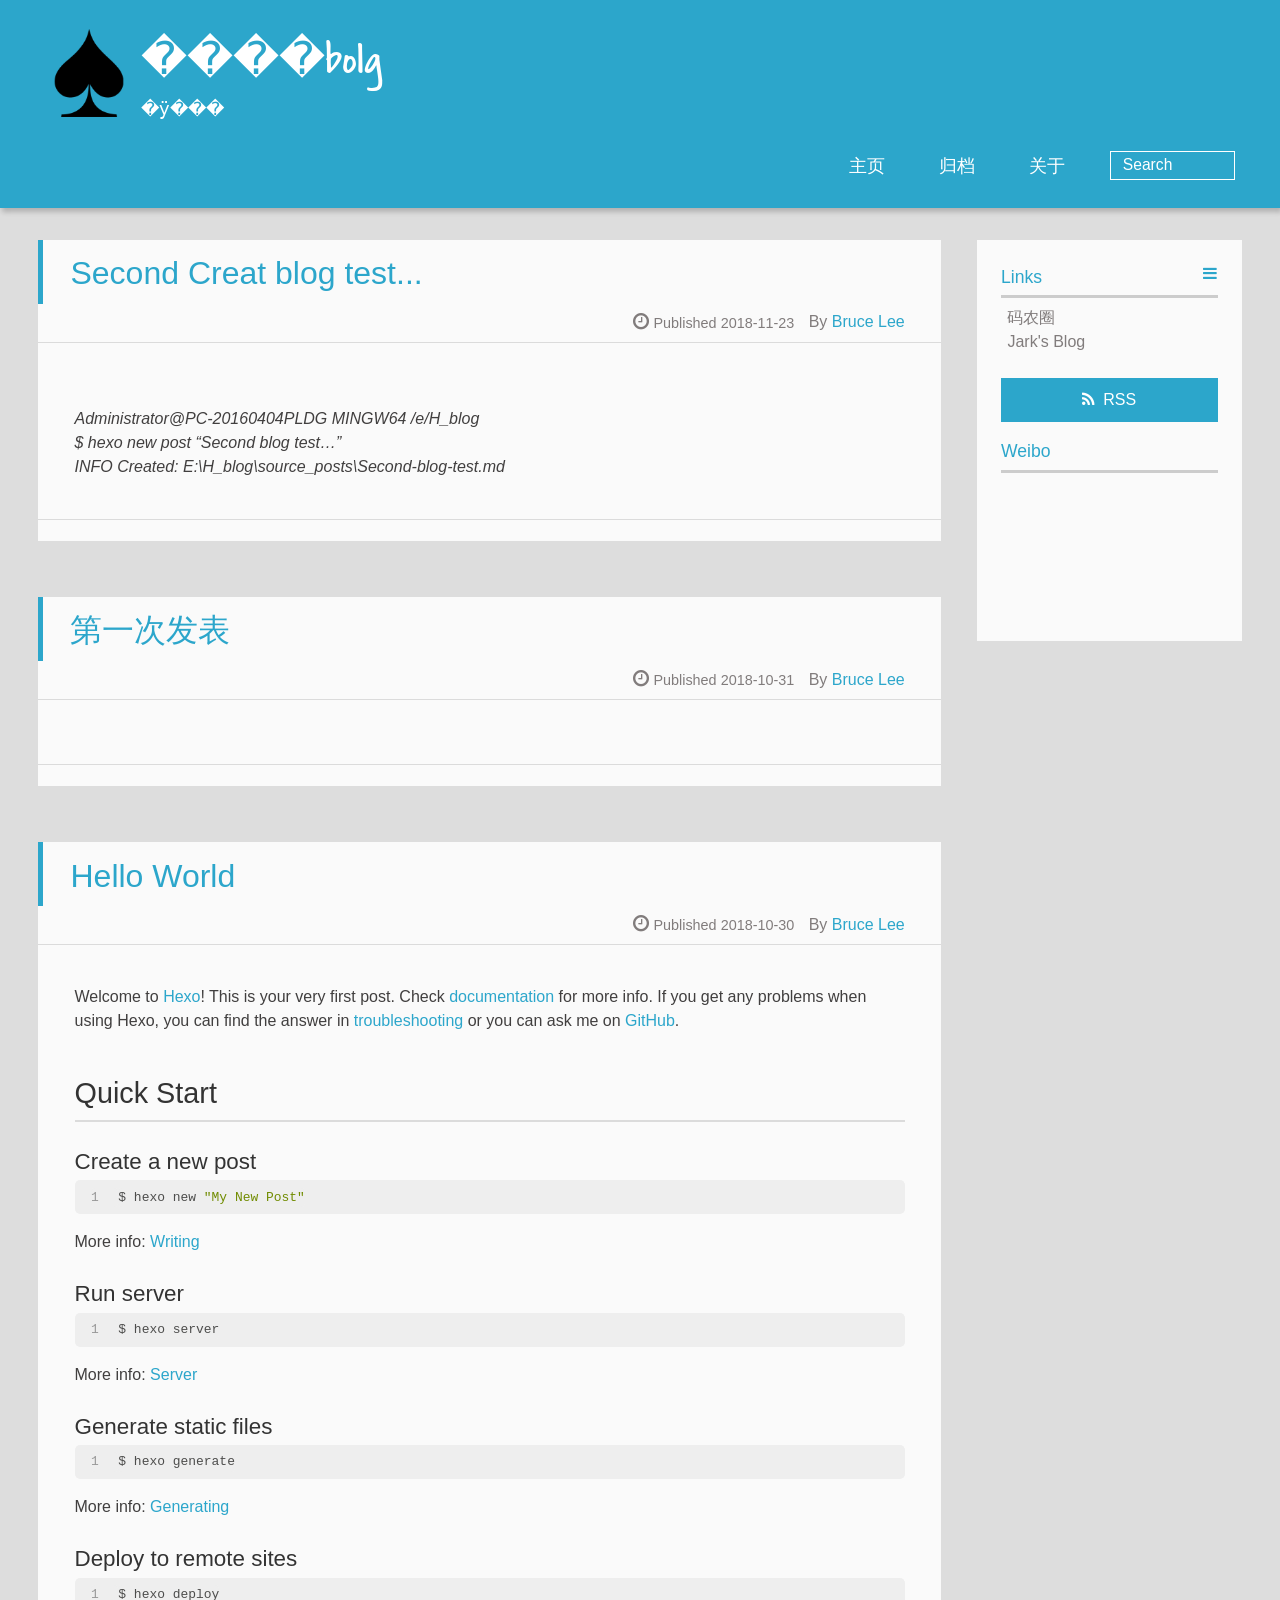
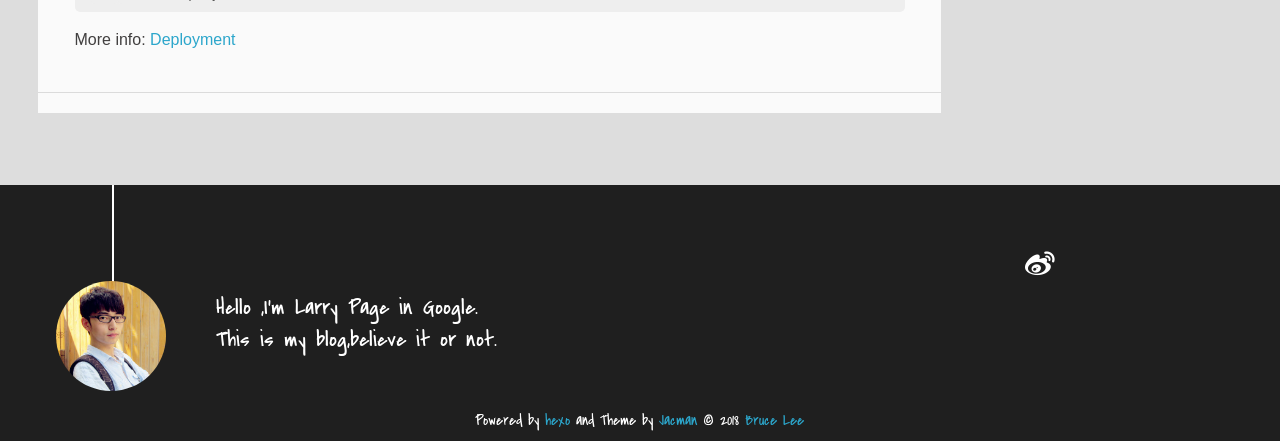
==== commit 2ca47859: "Site updated: 2018-11-24 13:55:25" ====
--- a/index.html
+++ b/index.html
@@ -1,10 +1,10 @@
 
  <!DOCTYPE HTML>
-<html>
+<html lang="zh-Hans">
 <head><meta name="generator" content="Hexo 3.8.0">
   <meta charset="UTF-8">
   
-    <title>���Ѳ���</title>
+    <title>����bolg</title>
     <meta name="viewport" content="width=device-width, initial-scale=1,user-scalable=no">
     
     <meta name="author" content="Bruce Lee">
@@ -14,17 +14,17 @@
     <meta name="description" content="����������">
 <meta name="keywords" content="�ؼ���">
 <meta property="og:type" content="website">
-<meta property="og:title" content="���Ѳ���">
+<meta property="og:title" content="����bolg">
 <meta property="og:url" content="http://yoursite.com/index.html">
-<meta property="og:site_name" content="���Ѳ���">
+<meta property="og:site_name" content="����bolg">
 <meta property="og:description" content="����������">
-<meta property="og:locale" content="default">
+<meta property="og:locale" content="zh-Hans">
 <meta name="twitter:card" content="summary">
-<meta name="twitter:title" content="���Ѳ���">
+<meta name="twitter:title" content="����bolg">
 <meta name="twitter:description" content="����������">
 
     
-    <link rel="alternative" href="/atom.xml" title="���Ѳ���" type="application/atom+xml">
+    <link rel="alternative" href="/atom.xml" title="����bolg" type="application/atom+xml">
     
     
     <link rel="icon" href="/img/favicon.ico">
@@ -42,11 +42,11 @@
 <div>
 		
 			<div id="imglogo">
-				<a href="/"><img src="/img/logo.png" alt="���Ѳ���" title="���Ѳ���"></a>
+				<a href="/"><img src="/img/logo.png" alt="����bolg" title="����bolg"></a>
 			</div>
 			
 			<div id="textlogo">
-				<h1 class="site-name"><a href="/" title="���Ѳ���">���Ѳ���</a></h1>
+				<h1 class="site-name"><a href="/" title="����bolg">����bolg</a></h1>
 				<h2 class="blog-motto">�ӱ���</h2>
 			</div>
 			<div class="navbar"><a class="navbutton navmobile" href="#" title="Menu">
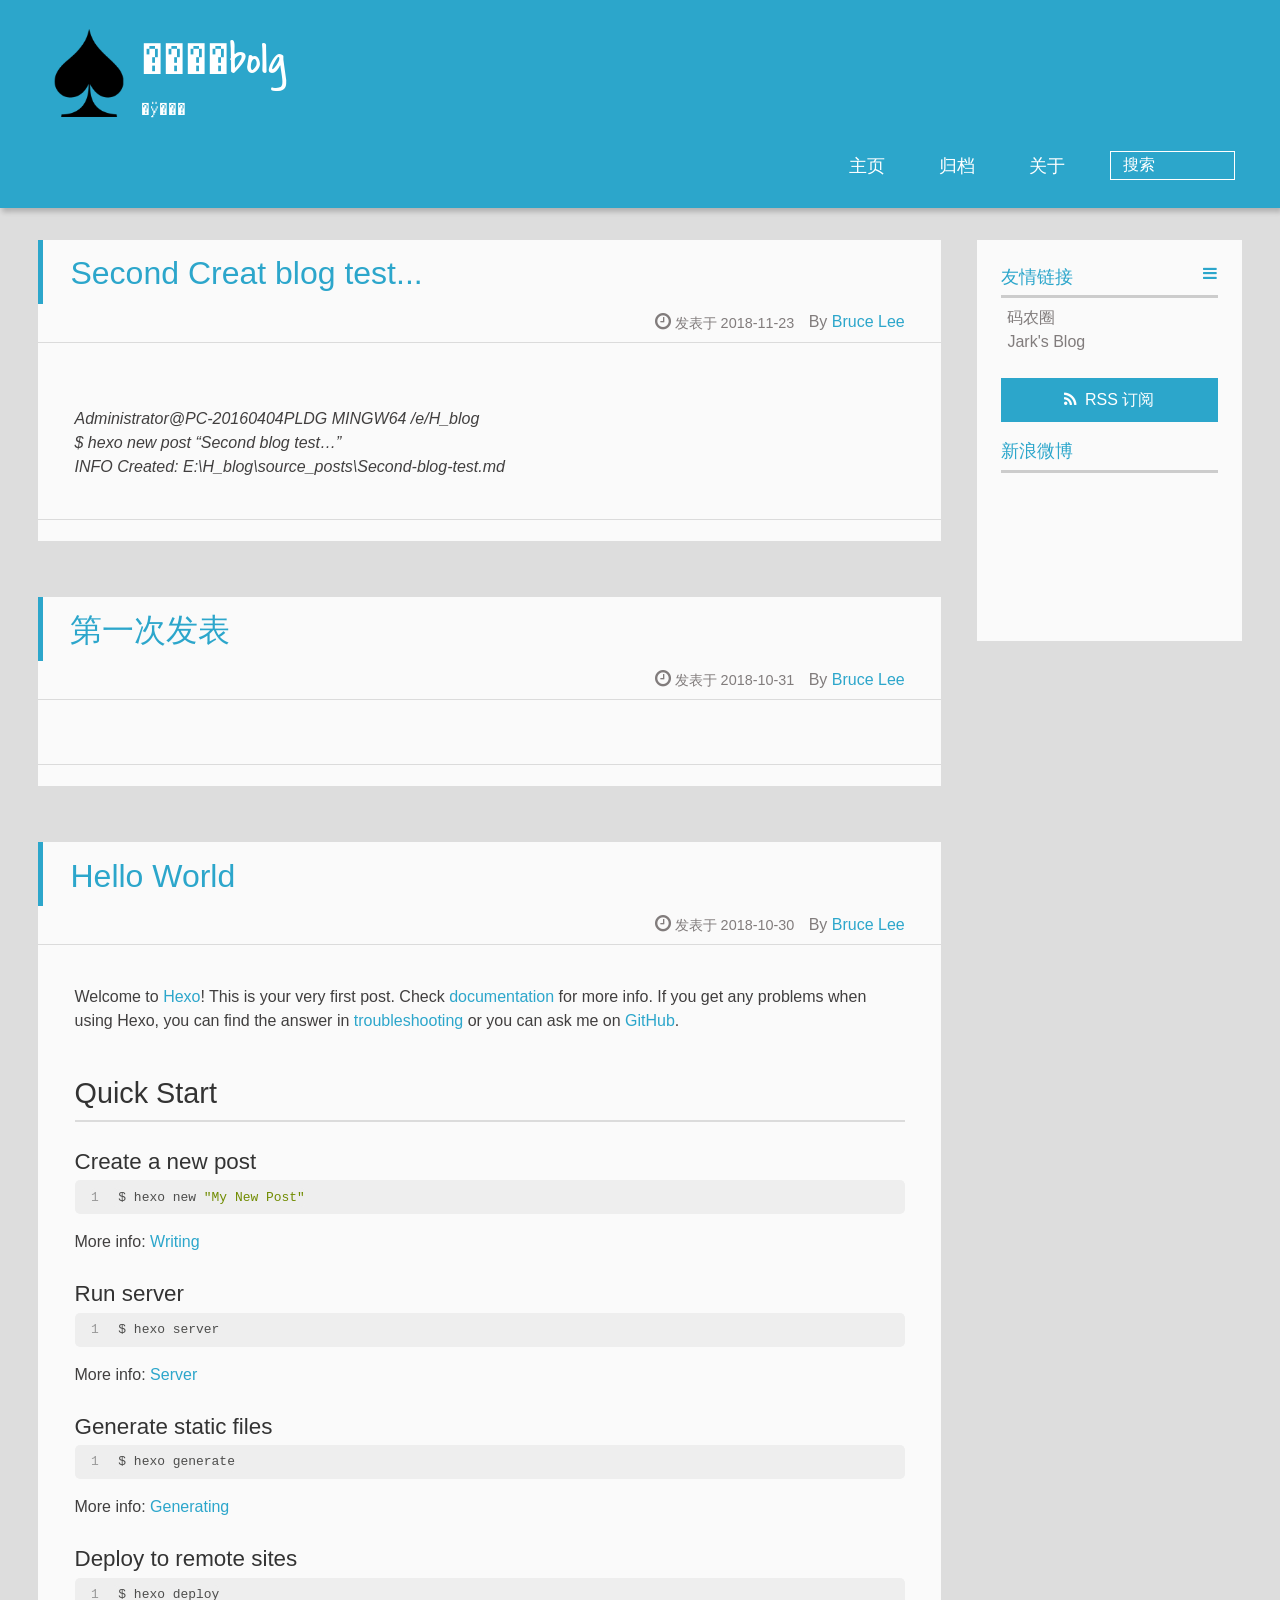
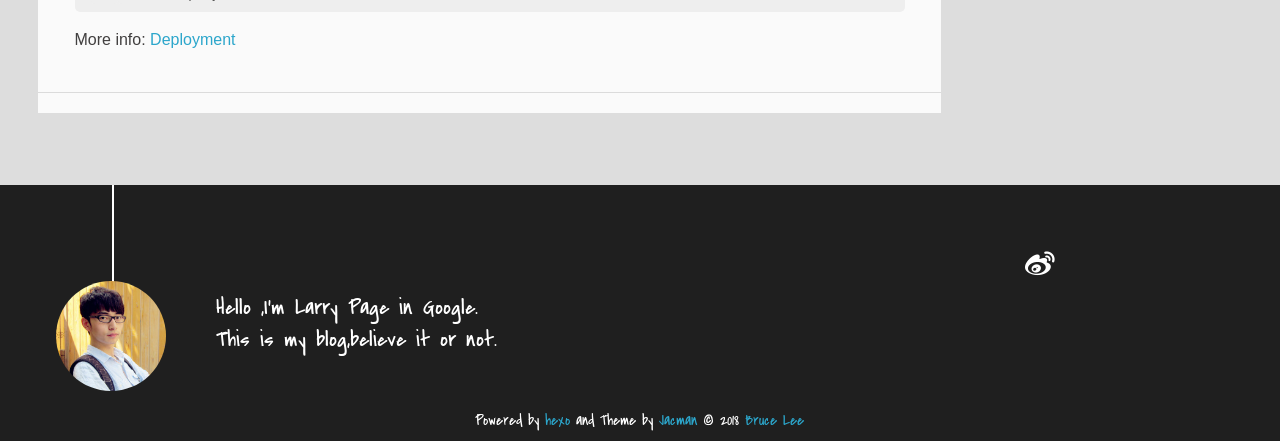
==== commit 0fd34905: "Site updated: 2018-11-24 14:05:43" ====
--- a/index.html
+++ b/index.html
@@ -1,6 +1,6 @@
 
  <!DOCTYPE HTML>
-<html lang="zh-Hans">
+<html lang="zh-CN">
 <head><meta name="generator" content="Hexo 3.8.0">
   <meta charset="UTF-8">
   
@@ -18,7 +18,7 @@
 <meta property="og:url" content="http://yoursite.com/index.html">
 <meta property="og:site_name" content="����bolg">
 <meta property="og:description" content="����������">
-<meta property="og:locale" content="zh-Hans">
+<meta property="og:locale" content="zh-CN">
 <meta name="twitter:card" content="summary">
 <meta name="twitter:title" content="����bolg">
 <meta name="twitter:description" content="����������">
@@ -49,7 +49,7 @@
 				<h1 class="site-name"><a href="/" title="����bolg">����bolg</a></h1>
 				<h2 class="blog-motto">�ӱ���</h2>
 			</div>
-			<div class="navbar"><a class="navbutton navmobile" href="#" title="Menu">
+			<div class="navbar"><a class="navbutton navmobile" href="#" title="菜单">
 			</a></div>
 			<nav class="animated">
 				<ul>
@@ -65,7 +65,7 @@
  					
 					<form class="search" action="//google.com/search" method="get" accept-charset="utf-8">
 						<label>Search</label>
-						<input type="search" id="search" name="q" autocomplete="off" maxlength="20" placeholder="Search">
+						<input type="search" id="search" name="q" autocomplete="off" maxlength="20" placeholder="搜索">
 						<input type="hidden" name="q" value="site:yoursite.com">
 					</form>
 					
@@ -90,7 +90,7 @@
 		<a href="/about" title="Bruce Lee" target="_blank" itemprop="author">Bruce Lee</a>
 		
   </p><p class="article-time">
-    <time datetime="2018-11-23T06:58:13.000Z" itemprop="datePublished"> Published 2018-11-23</time>
+    <time datetime="2018-11-23T06:58:13.000Z" itemprop="datePublished"> 发表于 2018-11-23</time>
     
   </p>
 </header>
@@ -141,7 +141,7 @@
 		<a href="/about" title="Bruce Lee" target="_blank" itemprop="author">Bruce Lee</a>
 		
   </p><p class="article-time">
-    <time datetime="2018-10-31T01:39:50.000Z" itemprop="datePublished"> Published 2018-10-31</time>
+    <time datetime="2018-10-31T01:39:50.000Z" itemprop="datePublished"> 发表于 2018-10-31</time>
     
   </p>
 </header>
@@ -190,7 +190,7 @@
 		<a href="/about" title="Bruce Lee" target="_blank" itemprop="author">Bruce Lee</a>
 		
   </p><p class="article-time">
-    <time datetime="2018-10-30T05:15:51.154Z" itemprop="datePublished"> Published 2018-10-30</time>
+    <time datetime="2018-10-30T05:15:51.154Z" itemprop="datePublished"> 发表于 2018-10-30</time>
     
   </p>
 </header>
@@ -237,10 +237,10 @@
 
 
 </div>
-      <div class="openaside"><a class="navbutton" href="#" title="Show Sidebar"></a></div>
+      <div class="openaside"><a class="navbutton" href="#" title="显示侧边栏"></a></div>
 
 <div id="asidepart">
-<div class="closeaside"><a class="closebutton" href="#" title="Hide Sidebar"></a></div>
+<div class="closeaside"><a class="closebutton" href="#" title="隐藏侧边栏"></a></div>
 <aside class="clearfix">
 
   
@@ -251,7 +251,7 @@
   
 
   <div class="linkslist">
-  <p class="asidetitle">Links</p>
+  <p class="asidetitle">友情链接</p>
     <ul>
         
           <li>
@@ -273,11 +273,11 @@
 
 
   <div class="rsspart">
-	<a href="/atom.xml" target="_blank" title="rss">RSS</a>
+	<a href="/atom.xml" target="_blank" title="rss">RSS 订阅</a>
 </div>
 
   <div class="weiboshow">
-  <p class="asidetitle">Weibo</p>
+  <p class="asidetitle">新浪微博</p>
     <iframe width="100%" height="119" class="share_self" frameborder="0" scrolling="no" src="http://widget.weibo.com/weiboshow/index.php?language=&width=0&height=119&fansRow=2&ptype=1&speed=0&skin=9&isTitle=1&noborder=1&isWeibo=0&isFans=0&uid=&verifier=b3593ceb&dpc=1"></iframe>
 </div>
 
@@ -429,7 +429,7 @@
 <!-- Totop Begin -->
 
 	<div id="totop">
-	<a title="Back to Top"><img src="/img/scrollup.png"></a>
+	<a title="返回顶部"><img src="/img/scrollup.png"></a>
 	</div>
 	<script src="/js/totop.js"></script>
 
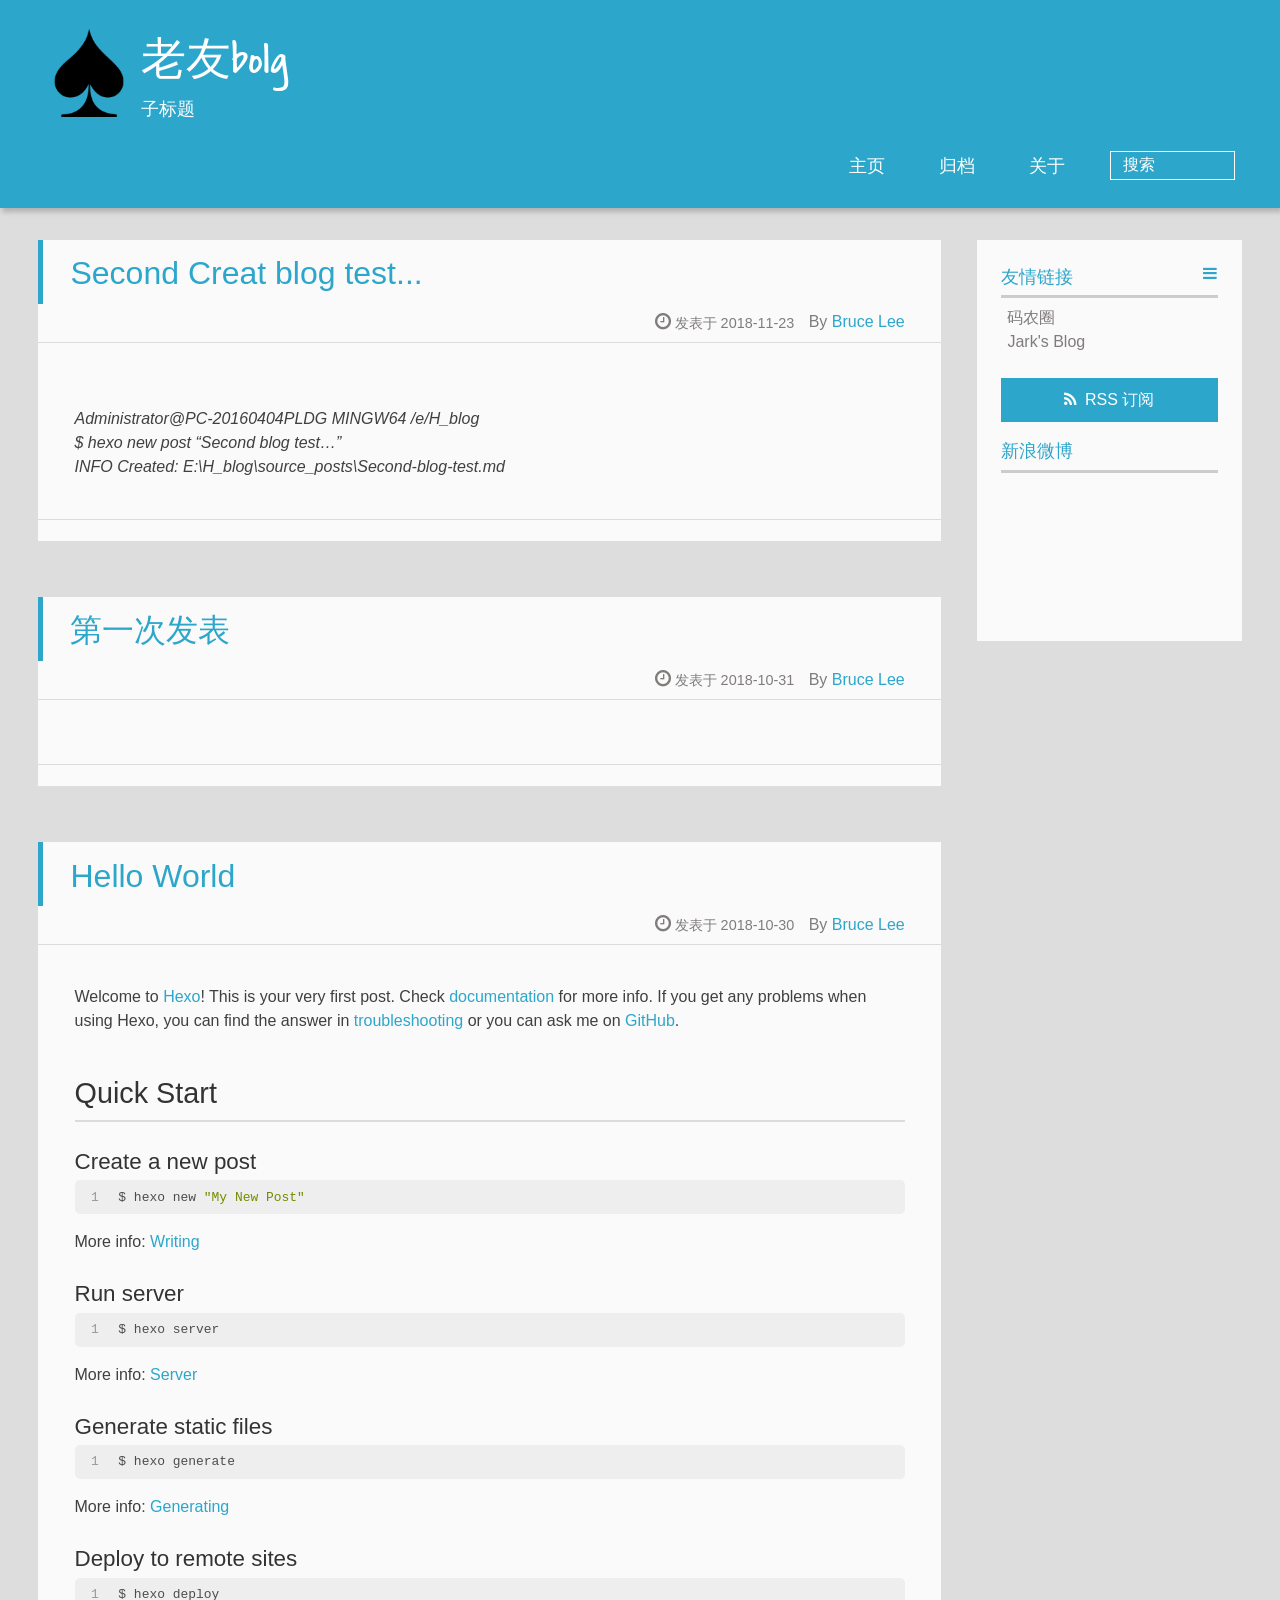
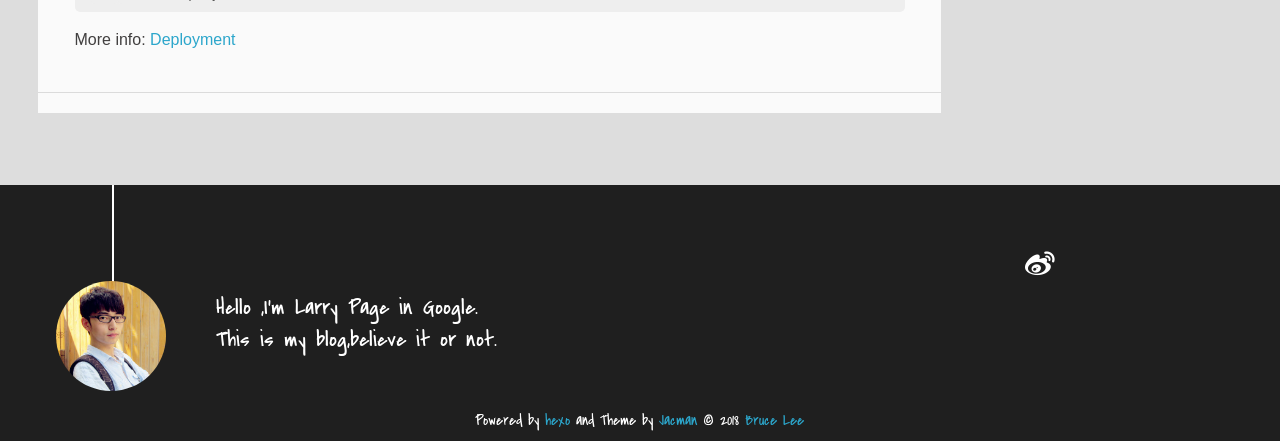
==== commit aaacdd6b: "Site updated: 2018-11-24 14:12:15" ====
--- a/index.html
+++ b/index.html
@@ -4,27 +4,27 @@
 <head><meta name="generator" content="Hexo 3.8.0">
   <meta charset="UTF-8">
   
-    <title>����bolg</title>
+    <title>老友bolg</title>
     <meta name="viewport" content="width=device-width, initial-scale=1,user-scalable=no">
     
     <meta name="author" content="Bruce Lee">
     
 
     
-    <meta name="description" content="����������">
-<meta name="keywords" content="�ؼ���">
+    <meta name="description" content="描述。。。">
+<meta name="keywords" content="关键字">
 <meta property="og:type" content="website">
-<meta property="og:title" content="����bolg">
+<meta property="og:title" content="老友bolg">
 <meta property="og:url" content="http://yoursite.com/index.html">
-<meta property="og:site_name" content="����bolg">
-<meta property="og:description" content="����������">
+<meta property="og:site_name" content="老友bolg">
+<meta property="og:description" content="描述。。。">
 <meta property="og:locale" content="zh-CN">
 <meta name="twitter:card" content="summary">
-<meta name="twitter:title" content="����bolg">
-<meta name="twitter:description" content="����������">
-
-    
-    <link rel="alternative" href="/atom.xml" title="����bolg" type="application/atom+xml">
+<meta name="twitter:title" content="老友bolg">
+<meta name="twitter:description" content="描述。。。">
+
+    
+    <link rel="alternative" href="/atom.xml" title="老友bolg" type="application/atom+xml">
     
     
     <link rel="icon" href="/img/favicon.ico">
@@ -42,12 +42,12 @@
 <div>
 		
 			<div id="imglogo">
-				<a href="/"><img src="/img/logo.png" alt="����bolg" title="����bolg"></a>
+				<a href="/"><img src="/img/logo.png" alt="老友bolg" title="老友bolg"></a>
 			</div>
 			
 			<div id="textlogo">
-				<h1 class="site-name"><a href="/" title="����bolg">����bolg</a></h1>
-				<h2 class="blog-motto">�ӱ���</h2>
+				<h1 class="site-name"><a href="/" title="老友bolg">老友bolg</a></h1>
+				<h2 class="blog-motto">子标题</h2>
 			</div>
 			<div class="navbar"><a class="navbutton navmobile" href="#" title="菜单">
 			</a></div>
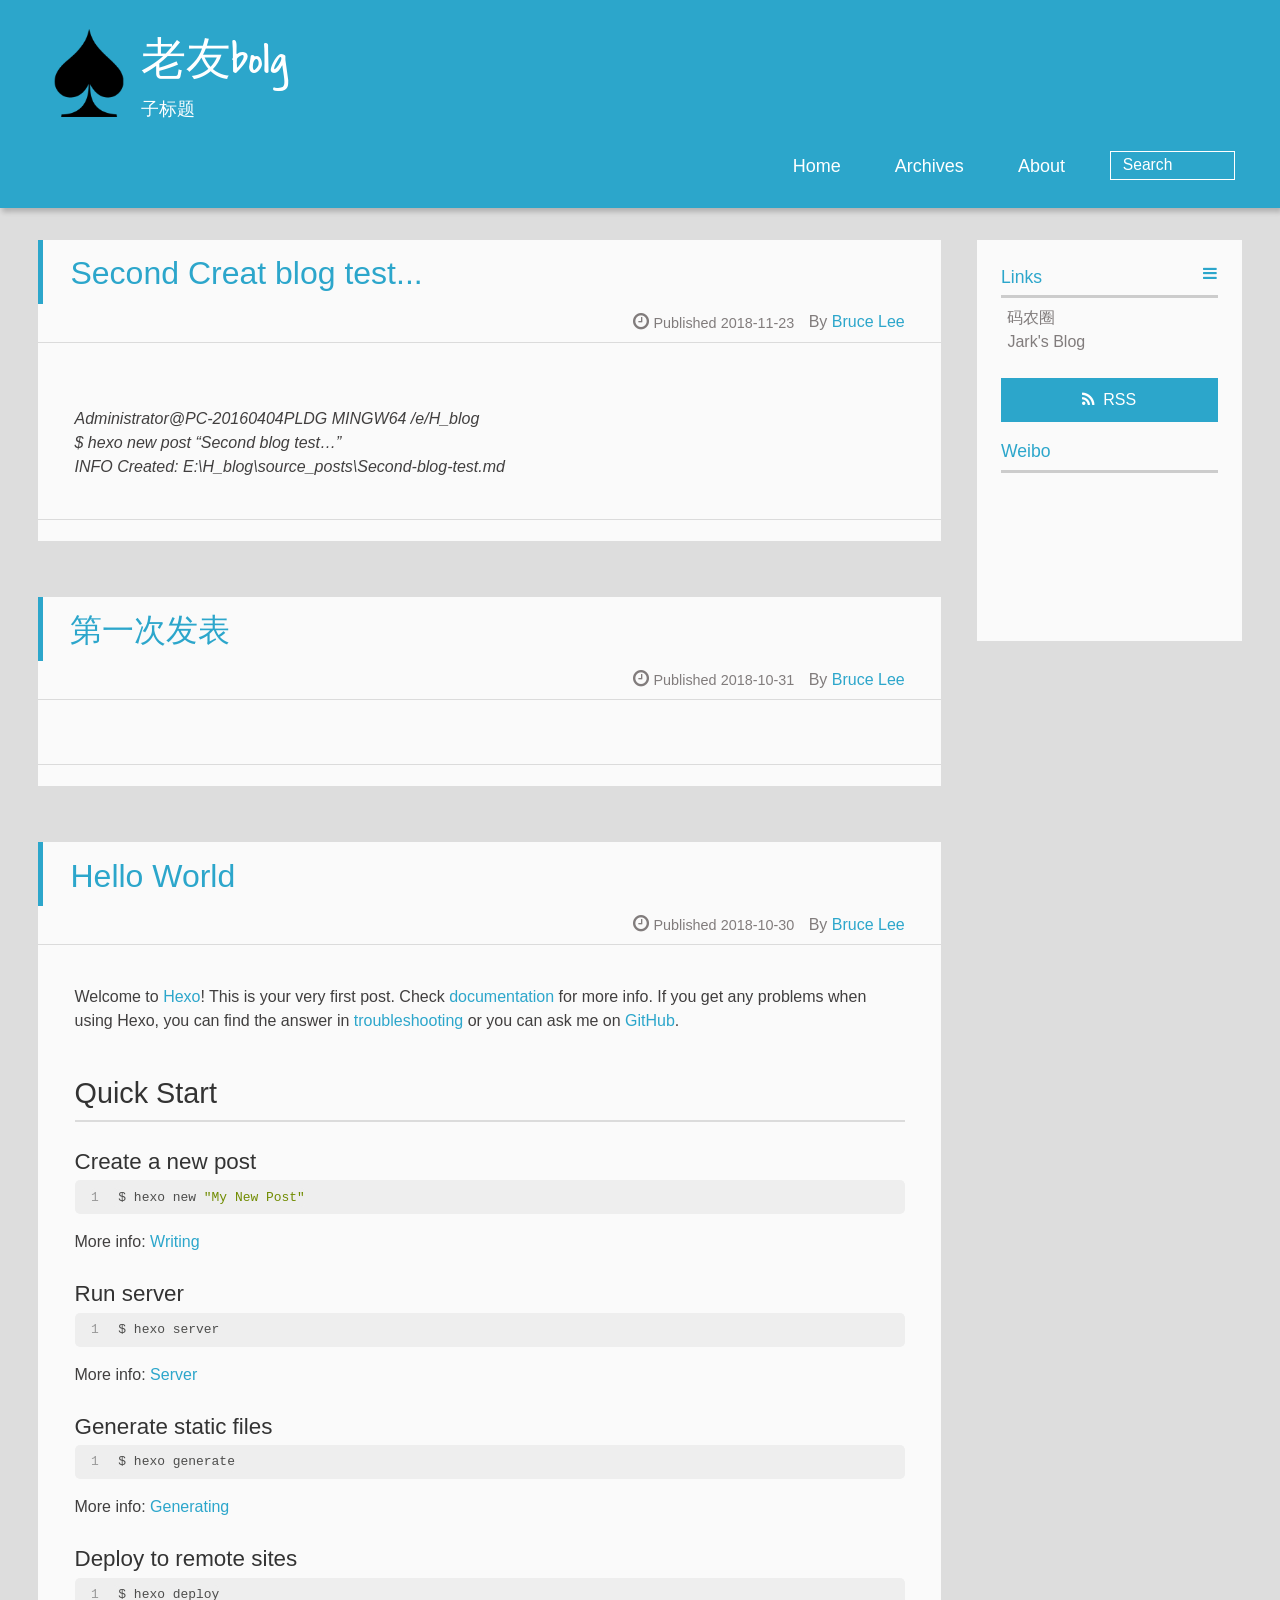
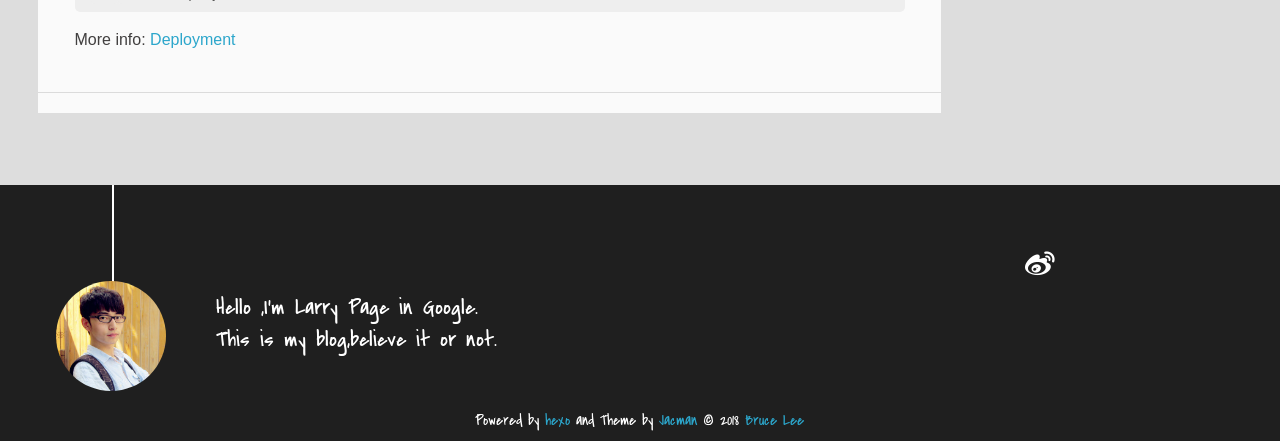
==== commit 24ba29d3: "Site updated: 2018-11-24 14:21:01" ====
--- a/index.html
+++ b/index.html
@@ -1,6 +1,6 @@
 
  <!DOCTYPE HTML>
-<html lang="zh-CN">
+<html>
 <head><meta name="generator" content="Hexo 3.8.0">
   <meta charset="UTF-8">
   
@@ -18,7 +18,7 @@
 <meta property="og:url" content="http://yoursite.com/index.html">
 <meta property="og:site_name" content="老友bolg">
 <meta property="og:description" content="描述。。。">
-<meta property="og:locale" content="zh-CN">
+<meta property="og:locale" content="default">
 <meta name="twitter:card" content="summary">
 <meta name="twitter:title" content="老友bolg">
 <meta name="twitter:description" content="描述。。。">
@@ -49,23 +49,23 @@
 				<h1 class="site-name"><a href="/" title="老友bolg">老友bolg</a></h1>
 				<h2 class="blog-motto">子标题</h2>
 			</div>
-			<div class="navbar"><a class="navbutton navmobile" href="#" title="菜单">
+			<div class="navbar"><a class="navbutton navmobile" href="#" title="Menu">
 			</a></div>
 			<nav class="animated">
 				<ul>
 					<ul>
 					 
-						<li><a href="/">主页</a></li>
+						<li><a href="/">Home</a></li>
 					
-						<li><a href="/archives">归档</a></li>
+						<li><a href="/archives">Archives</a></li>
 					
-						<li><a href="/about">关于</a></li>
+						<li><a href="/about">About</a></li>
 					
 					<li>
  					
 					<form class="search" action="//google.com/search" method="get" accept-charset="utf-8">
 						<label>Search</label>
-						<input type="search" id="search" name="q" autocomplete="off" maxlength="20" placeholder="搜索">
+						<input type="search" id="search" name="q" autocomplete="off" maxlength="20" placeholder="Search">
 						<input type="hidden" name="q" value="site:yoursite.com">
 					</form>
 					
@@ -90,7 +90,7 @@
 		<a href="/about" title="Bruce Lee" target="_blank" itemprop="author">Bruce Lee</a>
 		
   </p><p class="article-time">
-    <time datetime="2018-11-23T06:58:13.000Z" itemprop="datePublished"> 发表于 2018-11-23</time>
+    <time datetime="2018-11-23T06:58:13.000Z" itemprop="datePublished"> Published 2018-11-23</time>
     
   </p>
 </header>
@@ -141,7 +141,7 @@
 		<a href="/about" title="Bruce Lee" target="_blank" itemprop="author">Bruce Lee</a>
 		
   </p><p class="article-time">
-    <time datetime="2018-10-31T01:39:50.000Z" itemprop="datePublished"> 发表于 2018-10-31</time>
+    <time datetime="2018-10-31T01:39:50.000Z" itemprop="datePublished"> Published 2018-10-31</time>
     
   </p>
 </header>
@@ -190,7 +190,7 @@
 		<a href="/about" title="Bruce Lee" target="_blank" itemprop="author">Bruce Lee</a>
 		
   </p><p class="article-time">
-    <time datetime="2018-10-30T05:15:51.154Z" itemprop="datePublished"> 发表于 2018-10-30</time>
+    <time datetime="2018-10-30T05:15:51.154Z" itemprop="datePublished"> Published 2018-10-30</time>
     
   </p>
 </header>
@@ -237,10 +237,10 @@
 
 
 </div>
-      <div class="openaside"><a class="navbutton" href="#" title="显示侧边栏"></a></div>
+      <div class="openaside"><a class="navbutton" href="#" title="Show Sidebar"></a></div>
 
 <div id="asidepart">
-<div class="closeaside"><a class="closebutton" href="#" title="隐藏侧边栏"></a></div>
+<div class="closeaside"><a class="closebutton" href="#" title="Hide Sidebar"></a></div>
 <aside class="clearfix">
 
   
@@ -251,7 +251,7 @@
   
 
   <div class="linkslist">
-  <p class="asidetitle">友情链接</p>
+  <p class="asidetitle">Links</p>
     <ul>
         
           <li>
@@ -273,11 +273,11 @@
 
 
   <div class="rsspart">
-	<a href="/atom.xml" target="_blank" title="rss">RSS 订阅</a>
+	<a href="/atom.xml" target="_blank" title="rss">RSS</a>
 </div>
 
   <div class="weiboshow">
-  <p class="asidetitle">新浪微博</p>
+  <p class="asidetitle">Weibo</p>
     <iframe width="100%" height="119" class="share_self" frameborder="0" scrolling="no" src="http://widget.weibo.com/weiboshow/index.php?language=&width=0&height=119&fansRow=2&ptype=1&speed=0&skin=9&isTitle=1&noborder=1&isWeibo=0&isFans=0&uid=&verifier=b3593ceb&dpc=1"></iframe>
 </div>
 
@@ -429,7 +429,7 @@
 <!-- Totop Begin -->
 
 	<div id="totop">
-	<a title="返回顶部"><img src="/img/scrollup.png"></a>
+	<a title="Back to Top"><img src="/img/scrollup.png"></a>
 	</div>
 	<script src="/js/totop.js"></script>
 
